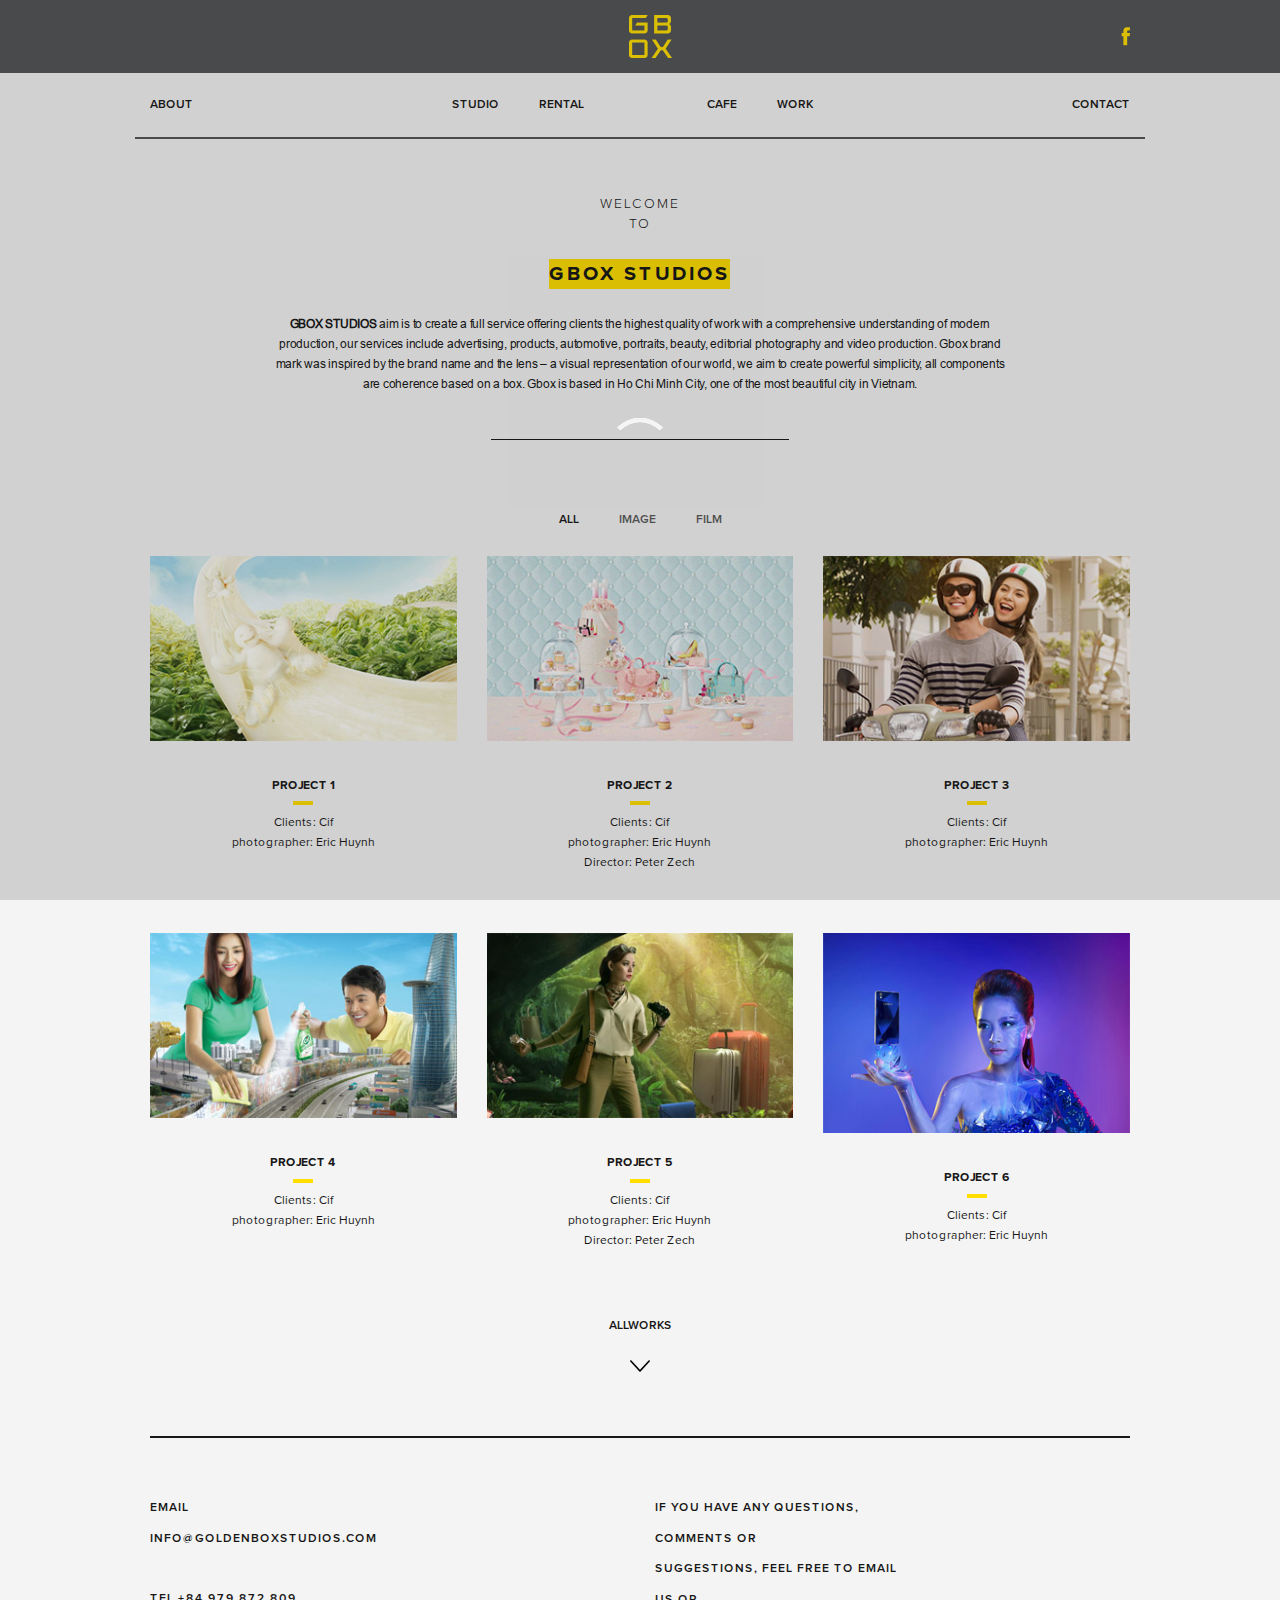
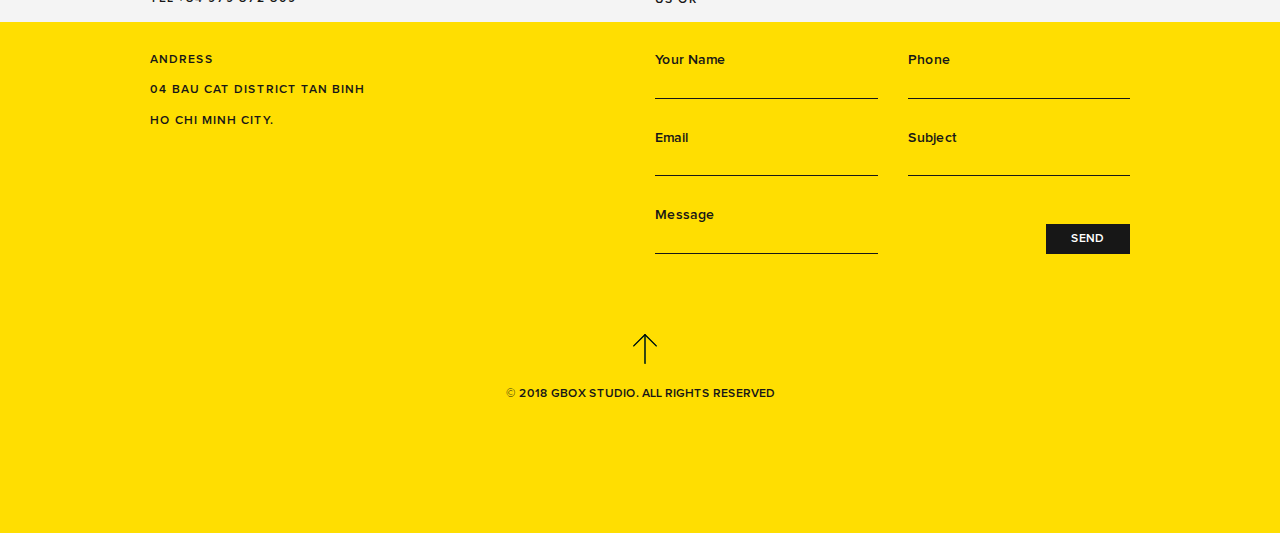
==== index.html @ cbe0d4b3 "first commit" ====
<!DOCTYPE html>
<html>

<head>
	<meta charset="UTF-8" />
	<meta name="viewport" content="width=device-width, initial-scale=1.0" />
	<meta http-equiv="X-UA-Compatible" content="IE=edge,chrome=1" />
	<title>GBOX Studio & Coffee</title>
	<link rel="icon" href="./img/Logo-main.png">
	<meta name="title" content="GBOX Studio & Coffee" />
	<meta name="description" content="Gbox studios aim is to create a full service offering
		 clients the highest quality of work with a comprehensive understanding of modern production" />
	<meta property="og:locale" content="vi" />
	<meta property="og:type" content="article" />
	<meta property="og:title" content="Trang chủ" />
	<meta property="og:description" content="" />
	<meta property="og:url" content="" />
	<meta property="og:site_name" content="Gbox studios" />
	<meta property="og:image" content="./img/studio-detail-2.jpeg" />

	<link rel="stylesheet" href="dest/style.min.css">
	<link rel="stylesheet" href="dest/fonts.css">
	<link rel="stylesheet" href="dest/stylelibs.min.css">
</head>

<body>
	<div id="pre-loading">
		<div></div>
		<div></div>
		<div></div>
		<div></div>
	</div>
	<header>
		<div class="container">
			<div class="hamburgers">
				<div class="hamburgers-inner"></div>
			</div>
			<a href="index.html" class="logo-gbox"><img src="img/Logo-main.png" alt="GBOX Studio" class="img"></a>
			<a href="#" class="logo-facebook"><img src="img/icon-fb.png" alt="Facebook" class="img"></a>
		</div>
	</header>
	<nav class="navigators">
		<div class="container">
			<ul class="navigators__parents">
				<li class="navigators__item"><a href="about.html">About</a></li>
				<ul class="navigators__parents-sub">
					<li class="navigators__item"><a href="studio.html">Studio</a></li>
					<li class="navigators__item"><a href="studio-rental.html">Rental</a></li>
					<li class="navigators__item"><a href="index.html"><img src="img/Logo-main.png" alt=""></a></li>
					<li class="navigators__item"><a href="cafe-gbox.html">Cafe</a></li>
					<li class="navigators__item"><a href="allwork.html">Work</a></li>
				</ul>
				<li class="navigators__item"><a href="contact.html">contact</a></li>
			</ul>
		</div>
		<ul class="navigators__mobile">
			<li class="navigators__mobile-item"><a href="about.html">About</a></li>
			<li class="navigators__mobile-item"><a href="studio.html">Studio</a></li>
			<li class="navigators__mobile-item"><a href="cafe-gbox.html">Cafe</a></li>
			<li class="navigators__mobile-item"><a href="allwork.html">Work</a></li>
			<li class="navigators__mobile-item"><a href="studio-rental.html">Rental</a></li>
			<li class="navigators__mobile-item"><a href="contact.html">contact</a></li>
		</ul>
	</nav>
	<main class="index" id="index">
		<section class="introduce">
			<div class="container">
				<div class="introduce__textbox">
					<p class="welcome">Welcome To</p>
					<h1>GBox Studios</h1>
					<p class="description"><span>GBox Studios</span> aim is to create a full service offering clients
						the highest quality of work with a comprehensive understanding of modern production, our
						services include
						advertising, products, automotive, portraits, beauty, editorial photography and video
						production. Gbox brand
						mark was inspired by the brand name and the lens – a visual representation of our world, we aim
						to
						create powerful simplicity, all components are coherence based on a box. Gbox is based in Ho Chi
						Minh
						City, one of the most beautiful city in Vietnam.</p>
				</div>
			</div>
		</section>
		<section class="featured">
			<div class="container">
				<div class="featured__controls">
					<ul>
						<li class="active" data-filter="*">All</li>
						<li data-filter=".image-filter">Image</li>
						<li data-filter=".film-filter">Film</li>
					</ul>
				</div>
				<div class="row featured__filter">
					<a href="project-detail.html"
						class="featured__item mix col col-lg-4 col-md-6 col-sm-12 image-filter">
						<div class="featured__item-thumbnail">
							<img src="./img/Home-1.jpg" class="full-div" alt="Project GBOX Studio">
						</div>
						<div class="featured__item-text">
							<h3>Project 1</h3>
							<ul>
								<li>Clients: Cif</li>
								<li>photographer: Eric Huynh</li>
							</ul>
						</div>
					</a>
					<a href="project-detail.html"
						class="featured__item mix col col-lg-4 col-md-6 col-sm-12 image-filter film-filter">
						<div class="featured__item-thumbnail">
							<img src="./img/Home-2.jpg" class="full-div" alt="Project GBOX Studio">
						</div>
						<div class="featured__item-text">
							<h3>Project 2</h3>
							<ul>
								<li>Clients: Cif</li>
								<li>photographer: Eric Huynh</li>
								<li>Director: Peter Zech</li>
							</ul>
						</div>
					</a>
					<a href="project-detail.html"
						class="featured__item mix col col-lg-4 col-md-6 col-sm-12 image-filter">
						<div class="featured__item-thumbnail">
							<img src="./img/Home-3.jpg" class="full-div" alt="Project GBOX Studio">
						</div>
						<div class="featured__item-text">
							<h3>Project 3</h3>
							<ul>
								<li>Clients: Cif</li>
								<li>photographer: Eric Huynh</li>
							</ul>
						</div>
					</a>
					<a href="project-detail.html"
						class="featured__item mix col col-lg-4 col-md-6 col-sm-12 film-filter">
						<div class="featured__item-thumbnail">
							<img src="./img/Home-4.jpg" class="full-div" alt="Project GBOX Studio">
						</div>
						<div class="featured__item-text">
							<h3>Project 4</h3>
							<ul>
								<li>Clients: Cif</li>
								<li>photographer: Eric Huynh</li>
							</ul>
						</div>
					</a>
					<a href="project-detail.html"
						class="featured__item mix col col-lg-4 col-md-6 col-sm-12 film-filter image-filter">
						<div class="featured__item-thumbnail">
							<img src="./img/Home-5.jpg" class="full-div" alt="Project GBOX Studio">
						</div>
						<div class="featured__item-text">
							<h3>Project 5</h3>
							<ul>
								<li>Clients: Cif</li>
								<li>photographer: Eric Huynh</li>
								<li>Director: Peter Zech</li>
							</ul>
						</div>
					</a>
					<a href="project-detail.html"
						class="featured__item mix col col-lg-4 col-md-6 col-sm-12 film-filter">
						<div class="featured__item-thumbnail">
							<img src="./img/Home-6.jpg" class="full-div" alt="Project GBOX Studio">
						</div>
						<div class="featured__item-text">
							<h3>Project 6</h3>
							<ul>
								<li>Clients: Cif</li>
								<li>photographer: Eric Huynh</li>
							</ul>
						</div>
					</a>
				</div>

				<div class="featured__more">
					<a href="allwork.html">allworks</a>
					<div class="image">
						<a href="allwork.html"><img src="img/down-arrow.svg" alt="" class="svg"></a>
					</div>
				</div>
			</div>
		</section>
	</main>
	<footer>
		<div class="container">
			<div class="row">
				<div class="footer__left col col-lg-6">
					<ul>
						<li>Email</li>
						<li>info@goldenboxstudios.com</li>
						<li>Tel +84 979 872 809</li>
						<li>andress</li>
						<li>04 bau cat district tan binh</li>
						<li>ho chi minh city.</li>
					</ul>
				</div>
				<div class="footer__right col col-lg-6">
					<div class="footer__right-text">
						<p>If you have any questions,<br>
							comments or<br>
							suggestions, feel free to email<br>
							us or<br>
						</p>
					</div>
					<div class="footer__right-form">
						<form action="" method="POST" class="form-footer row" id="form-footer">
							<div class="form-group col col-lg-6 col-md-6">
								<label for="fullname" class="form-label">Your Name</label>
								<input type="text" name="fullname" id="fullname" class="form-control">
								<span class="form-message"></span>
							</div>
							<div class="form-group col col-lg-6 col-md-6">
								<label for="phone" class="form-label">Phone</label>
								<input type="text" name="phone" id="phone" class="form-control">
								<span class="form-message"></span>
							</div>
							<div class="form-group col col-lg-6 col-md-6">
								<label for="email" class="form-label">Email</label>
								<input type="email" name="email" id="email" class="form-control">
								<span class="form-message"></span>
							</div>
							<div class="form-group col col-lg-6 col-md-6">
								<label for="subject" class="form-label">Subject</label>
								<input type="text" name="subject" id="subject" class="form-control">
								<span class="form-message"></span>
							</div>
							<div class="form-group col col-lg-6 col-md-6">
								<label for="message" class="form-label">Message</label>
								<input type="text" name="message" id="message" class="form-control">
							</div>
							<button type="submit" class="form-footer__submit col col-lg-2 col-md-2">Send</button>
						</form>
					</div>
				</div>
			</div>
		</div>
		<div class="footer__bottom">
			<div class="backtotop">
				<div class="image">
					<img src="img/up-button-1.svg" alt="">
				</div>
			</div>
			<div class="copyright">
				<p>© 2018 GBOX STUDIO. All rights reserved</p>
			</div>
		</div>
	</footer>
	<script src="dest/jsmain.min.js"></script>
	<script src="./js/validate.js"></script>
	<script src="js/main.js"></script>
</body>

</html>
---- dest/style.min.css ----
html,body,div,span,applet,object,iframe,h1,h2,h3,h4,h5,h6,p,blockquote,pre,a,abbr,acronym,address,big,cite,code,del,dfn,em,img,ins,kbd,q,s,samp,small,strike,strong,sub,sup,tt,var,b,u,i,center,dl,dt,dd,ol,ul,li,fieldset,form,label,legend,table,caption,tbody,tfoot,thead,tr,th,td,article,aside,canvas,details,embed,figure,figcaption,footer,header,hgroup,menu,nav,output,ruby,section,summary,time,mark,audio,video{margin:0;padding:0;border:0;font-size:100%;font:inherit;vertical-align:baseline}article,aside,details,figcaption,figure,footer,header,hgroup,menu,nav,section{display:block}body{line-height:1}ol,ul{list-style:none}blockquote,q{quotes:none}blockquote:before,blockquote:after,q:before,q:after{content:'';content:none}table{border-collapse:collapse;border-spacing:0}*{-webkit-font-smoothing:antialiased;-moz-osx-font-smoothing:grayscale;text-rendering:optimizeLegibility;box-sizing:border-box;appearance:none;-moz-appearance:none;-webkit-appearance:none}html,body{width:100%;max-width:1920px;-webkit-font-smoothing:antialiased;margin:auto;background:#f4f4f4;font-size:12px;font-family:Arial;line-height:20px;color:#171717;text-transform:none}html body::-webkit-scrollbar,body body::-webkit-scrollbar{width:8px}html body::-webkit-scrollbar-thumb,body body::-webkit-scrollbar-thumb{background-color:#525355;border-radius:100rem;height:56px;transition:background-color .4s;-webkit-transition:background-color .4s;-o-transition:background-color .4s}html body::-webkit-scrollbar-track,body body::-webkit-scrollbar-track{border-radius:100rem}html body::-webkit-scrollbar-thumb:hover,body body::-webkit-scrollbar-thumb:hover{background-color:rgba(82,83,85,0.5)}html.noScroll,body.noScroll{overflow:hidden}@media screen and (max-width: 767px){html main,body main{padding-top:73px}}img{display:block;margin:auto;max-width:100%;object-fit:cover}img.full-div{min-width:100%}a{color:#171717;text-decoration:none;display:block}strong{font-family:bb;font-weight:bold}.featured__controls{display:flex;align-items:center;justify-content:center;margin:20px auto}.featured__controls ul{display:flex}.featured__controls ul li{padding:0 20px;font-size:12px;font-family:"SB";line-height:30.48px;color:#171717;text-transform:upperCase;cursor:pointer;opacity:.7}.featured__controls ul li.active{opacity:1}.featured__item{margin-bottom:60px}.featured__item-thumbnail{max-height:200px;overflow:hidden}.featured__item-text{margin-top:30px;text-align:center;color:#171717;font-size:12px}.featured__item-text h3{margin-bottom:12px;font-family:"Bold",sans-serif;line-height:30.48px;text-transform:uppercase;position:relative}.featured__item-text h3::after{content:'';display:block;width:20px;height:4px;background-color:#ffde00;position:absolute;left:50%;transform:translateX(-50%);-webkit-transform:translateX(-50%);-o-transform:translateX(-50%)}.featured__item-text ul>li{font-family:"Regular",sans-serif;line-height:20px;text-transform:none}.booking{display:flex}.booking p{max-width:100px;text-align:right;font-size:14px;font-family:"Regular";line-height:20px;color:#171717;text-transform:none}.booking__now{max-width:100px;width:100px;height:100px;background-color:#525355;cursor:pointer;position:relative;margin-left:15px;-webkit-border-radius:15px;-moz-border-radius:15px;border-radius:15px;transition:.4s;-webkit-transition:.4s;-o-transition:.4s}.booking__now a{width:100%;height:100%}.booking__now a h2{top:50%;left:50%;transform:translate(-50%, -50%);-webkit-transform:translate(-50%, -50%);-o-transform:translate(-50%, -50%);position:absolute;font-size:24px;font-family:"EX";line-height:30.48px;color:#ffde00;text-transform:upperCase}.booking__now a h2 span{font-size:27px;font-family:"EX";line-height:30.48px;color:#ffde00;text-transform:upperCase}.booking__now:hover{background-color:#ffde00;transition:.4s;-webkit-transition:.4s;-o-transition:.4s}.booking__now:hover a h2{color:#525355}.booking__now:hover a h2 span{color:#525355}.booking.left{flex-direction:row-reverse;justify-content:flex-end}.booking.left p{text-align:left}.booking.left .booking__now{margin-left:initial;margin-right:15px}.btn-previous{display:flex;align-items:center;justify-content:space-between;padding:22px 0}.btn-previous img{width:20px;height:20px;margin-left:15px;transform:translateX(0px);-webkit-transform:translateX(0px);-o-transform:translateX(0px);transition:.4s;-webkit-transition:.4s;-o-transition:.4s}.btn-previous:hover img{transform:translateX(-10px);-webkit-transform:translateX(-10px);-o-transform:translateX(-10px);transition:.4s;-webkit-transition:.4s;-o-transition:.4s}.number-order__studio{--sizeNumberStudio: 120px;background-color:#ffde00;display:flex;align-items:center;justify-content:center;flex-direction:column;width:var(--sizeNumberStudio);height:var(--sizeNumberStudio)}.number-order__studio p{font-size:14px;font-family:"Regular",sans-serif;line-height:20px;color:#171717;text-transform:upperCase}.number-order__studio h3{font-size:62px;font-family:"Bold",sans-serif;line-height:1;color:#171717;text-transform:upperCase}@media screen and (max-width: 991px) and (min-height: 500px){.number-order__studio{--sizeNumberStudio: 100px}.number-order__studio h3{font-size:40px;line-height:50px}}@media screen and (max-width: 767px){.number-order__studio{--sizeNumberStudio: 100px}.number-order__studio h3{font-size:40px;line-height:50px}}.more{display:flex;align-items:center;flex-direction:column;max-width:80px}.more a{font-size:12px;font-family:"SB";line-height:30.48px;color:#171717;text-transform:upperCase;padding-bottom:15px}.more .arrow{width:20px;height:20px;transform:translateY(0);-webkit-transform:translateY(0);-o-transform:translateY(0);transition:.4s;-webkit-transition:.4s;-o-transition:.4s}.more:hover .arrow{transform:translateY(10px);-webkit-transform:translateY(10px);-o-transform:translateY(10px);transition:.4s;-webkit-transition:.4s;-o-transition:.4s}.form-group{display:flex;flex-direction:column}.form-group.invalid .form-message{color:#f33a58}.form-group #picker-from{cursor:pointer}.form-group #picker-to{cursor:pointer}.text-description{font-size:12px;font-family:"Regular",sans-serif;line-height:30.48px;color:#171717;text-transform:none}.text-description.text-bold{font-family:"Bold",sans-serif}/*!
 * Bootstrap Grid v4.0.0 (https://getbootstrap.com)
 * Copyright 2011-2018 The Bootstrap Authors
 * Copyright 2011-2018 Twitter, Inc.
 * Licensed under MIT (https://github.com/twbs/bootstrap/blob/master/LICENSE)
 */@-ms-viewport{width:device-width}html{box-sizing:border-box;-ms-overflow-style:scrollbar}*,*::before,*::after{box-sizing:inherit}.container-fluid{width:100%;padding-right:15px;padding-left:15px;margin-right:auto;margin-left:auto}.container{width:100%;padding-right:15px;padding-left:15px;margin-right:auto;margin-left:auto}@media (min-width: 576px){.container{max-width:540px}}@media (min-width: 768px){.container{max-width:720px}}@media (min-width: 992px){.container{max-width:960px}}@media (min-width: 1200px){.container{max-width:1010px}}.row{display:-webkit-box;display:-ms-flexbox;display:flex;-ms-flex-wrap:wrap;flex-wrap:wrap;margin-right:-4px;margin-left:-4px}.no-gutters{margin-right:0;margin-left:0}.no-gutters>.col,.no-gutters>[class*="col-"]{padding-right:0;padding-left:0}.col{-ms-flex-preferred-size:0;flex-basis:0;-webkit-box-flex:1;-ms-flex-positive:1;flex-grow:1;max-width:100%;padding-left:4px;padding-right:4px}.col-sm-0{display:none}.col-sm-1{-webkit-box-flex:0;-ms-flex:0 0 8.333333%;flex:0 0 8.333333%;max-width:8.333333%}.col-sm-2{-webkit-box-flex:0;-ms-flex:0 0 16.666667%;flex:0 0 16.666667%;max-width:16.666667%}.col-sm-3{-webkit-box-flex:0;-ms-flex:0 0 25%;flex:0 0 25%;max-width:25%}.col-sm-4{-webkit-box-flex:0;-ms-flex:0 0 33.333333%;flex:0 0 33.333333%;max-width:33.333333%}.col-sm-5{-webkit-box-flex:0;-ms-flex:0 0 41.666667%;flex:0 0 41.666667%;max-width:41.666667%}.col-sm-6{-webkit-box-flex:0;-ms-flex:0 0 50%;flex:0 0 50%;max-width:50%}.col-sm-7{-webkit-box-flex:0;-ms-flex:0 0 58.333333%;flex:0 0 58.333333%;max-width:58.333333%}.col-sm-8{-webkit-box-flex:0;-ms-flex:0 0 66.666667%;flex:0 0 66.666667%;max-width:66.666667%}.col-sm-9{-webkit-box-flex:0;-ms-flex:0 0 75%;flex:0 0 75%;max-width:75%}.col-sm-10{-webkit-box-flex:0;-ms-flex:0 0 83.333333%;flex:0 0 83.333333%;max-width:83.333333%}.col-sm-11{-webkit-box-flex:0;-ms-flex:0 0 91.666667%;flex:0 0 91.666667%;max-width:91.666667%}.col-sm-12{-webkit-box-flex:0;-ms-flex:0 0 100%;flex:0 0 100%;max-width:100%}.order-sm-first{-webkit-box-ordinal-group:0;-ms-flex-order:-1;order:-1}.order-sm-last{-webkit-box-ordinal-group:14;-ms-flex-order:13;order:13}.order-sm-0{-webkit-box-ordinal-group:1;-ms-flex-order:0;order:0}.order-sm-1{-webkit-box-ordinal-group:2;-ms-flex-order:1;order:1}.order-sm-2{-webkit-box-ordinal-group:3;-ms-flex-order:2;order:2}.order-sm-3{-webkit-box-ordinal-group:4;-ms-flex-order:3;order:3}.order-sm-4{-webkit-box-ordinal-group:5;-ms-flex-order:4;order:4}.order-sm-5{-webkit-box-ordinal-group:6;-ms-flex-order:5;order:5}.order-sm-6{-webkit-box-ordinal-group:7;-ms-flex-order:6;order:6}.order-sm-7{-webkit-box-ordinal-group:8;-ms-flex-order:7;order:7}.order-sm-8{-webkit-box-ordinal-group:9;-ms-flex-order:8;order:8}.order-sm-9{-webkit-box-ordinal-group:10;-ms-flex-order:9;order:9}.order-sm-10{-webkit-box-ordinal-group:11;-ms-flex-order:10;order:10}.order-sm-11{-webkit-box-ordinal-group:12;-ms-flex-order:11;order:11}.order-sm-12{-webkit-box-ordinal-group:13;-ms-flex-order:12;order:12}.offset-sm-0{margin-left:0}.offset-sm-1{margin-left:8.333333%}.offset-sm-2{margin-left:16.666667%}.offset-sm-3{margin-left:25%}.offset-sm-4{margin-left:33.333333%}.offset-sm-5{margin-left:41.666667%}.offset-sm-6{margin-left:50%}.offset-sm-7{margin-left:58.333333%}.offset-sm-8{margin-left:66.666667%}.offset-sm-9{margin-left:75%}.offset-sm-10{margin-left:83.333333%}.offset-sm-11{margin-left:91.666667%}@media (min-width: 767px){.container{padding-right:8px;padding-left:8px}.row{margin-left:-8px;margin-right:-8px}.col{padding-left:8px;padding-right:8px}.col-md-0{display:none}.col-md-1{-webkit-box-flex:0;-ms-flex:0 0 8.333333%;flex:0 0 8.333333%;max-width:8.333333%}.col-md-2{-webkit-box-flex:0;-ms-flex:0 0 16.666667%;flex:0 0 16.666667%;max-width:16.666667%}.col-md-3{-webkit-box-flex:0;-ms-flex:0 0 25%;flex:0 0 25%;max-width:25%}.col-md-4{-webkit-box-flex:0;-ms-flex:0 0 33.333333%;flex:0 0 33.333333%;max-width:33.333333%}.col-md-5{-webkit-box-flex:0;-ms-flex:0 0 41.666667%;flex:0 0 41.666667%;max-width:41.666667%}.col-md-6{-webkit-box-flex:0;-ms-flex:0 0 50%;flex:0 0 50%;max-width:50%}.col-md-7{-webkit-box-flex:0;-ms-flex:0 0 58.333333%;flex:0 0 58.333333%;max-width:58.333333%}.col-md-8{-webkit-box-flex:0;-ms-flex:0 0 66.666667%;flex:0 0 66.666667%;max-width:66.666667%}.col-md-9{-webkit-box-flex:0;-ms-flex:0 0 75%;flex:0 0 75%;max-width:75%}.col-md-10{-webkit-box-flex:0;-ms-flex:0 0 83.333333%;flex:0 0 83.333333%;max-width:83.333333%}.col-md-11{-webkit-box-flex:0;-ms-flex:0 0 91.666667%;flex:0 0 91.666667%;max-width:91.666667%}.col-md-12{-webkit-box-flex:0;-ms-flex:0 0 100%;flex:0 0 100%;max-width:100%}.order-md-first{-webkit-box-ordinal-group:0;-ms-flex-order:-1;order:-1}.order-md-last{-webkit-box-ordinal-group:14;-ms-flex-order:13;order:13}.order-md-0{-webkit-box-ordinal-group:1;-ms-flex-order:0;order:0}.order-md-1{-webkit-box-ordinal-group:2;-ms-flex-order:1;order:1}.order-md-2{-webkit-box-ordinal-group:3;-ms-flex-order:2;order:2}.order-md-3{-webkit-box-ordinal-group:4;-ms-flex-order:3;order:3}.order-md-4{-webkit-box-ordinal-group:5;-ms-flex-order:4;order:4}.order-md-5{-webkit-box-ordinal-group:6;-ms-flex-order:5;order:5}.order-md-6{-webkit-box-ordinal-group:7;-ms-flex-order:6;order:6}.order-md-7{-webkit-box-ordinal-group:8;-ms-flex-order:7;order:7}.order-md-8{-webkit-box-ordinal-group:9;-ms-flex-order:8;order:8}.order-md-9{-webkit-box-ordinal-group:10;-ms-flex-order:9;order:9}.order-md-10{-webkit-box-ordinal-group:11;-ms-flex-order:10;order:10}.order-md-11{-webkit-box-ordinal-group:12;-ms-flex-order:11;order:11}.order-md-12{-webkit-box-ordinal-group:13;-ms-flex-order:12;order:12}.offset-md-0{margin-left:0}.offset-md-1{margin-left:8.333333%}.offset-md-2{margin-left:16.666667%}.offset-md-3{margin-left:25%}.offset-md-4{margin-left:33.333333%}.offset-md-5{margin-left:41.666667%}.offset-md-6{margin-left:50%}.offset-md-7{margin-left:58.333333%}.offset-md-8{margin-left:66.666667%}.offset-md-9{margin-left:75%}.offset-md-10{margin-left:83.333333%}.offset-md-11{margin-left:91.666667%}}@media (min-width: 1113px){.container{padding-right:15px;padding-left:15px}.row{margin-left:-15px;margin-right:-15px}.col{padding-left:15px;padding-right:15px}.col-lg-0{display:none}.col-lg-1{-webkit-box-flex:0;-ms-flex:0 0 8.333333%;flex:0 0 8.333333%;max-width:8.333333%}.col-lg-2{-webkit-box-flex:0;-ms-flex:0 0 16.666667%;flex:0 0 16.666667%;max-width:16.666667%}.col-lg-3{-webkit-box-flex:0;-ms-flex:0 0 25%;flex:0 0 25%;max-width:25%}.col-lg-4{-webkit-box-flex:0;-ms-flex:0 0 33.333333%;flex:0 0 33.333333%;max-width:33.333333%}.col-lg-5{-webkit-box-flex:0;-ms-flex:0 0 41.666667%;flex:0 0 41.666667%;max-width:41.666667%}.col-lg-6{-webkit-box-flex:0;-ms-flex:0 0 50%;flex:0 0 50%;max-width:50%}.col-lg-7{-webkit-box-flex:0;-ms-flex:0 0 58.333333%;flex:0 0 58.333333%;max-width:58.333333%}.col-lg-8{-webkit-box-flex:0;-ms-flex:0 0 66.666667%;flex:0 0 66.666667%;max-width:66.666667%}.col-lg-9{-webkit-box-flex:0;-ms-flex:0 0 75%;flex:0 0 75%;max-width:75%}.col-lg-10{-webkit-box-flex:0;-ms-flex:0 0 83.333333%;flex:0 0 83.333333%;max-width:83.333333%}.col-lg-11{-webkit-box-flex:0;-ms-flex:0 0 91.666667%;flex:0 0 91.666667%;max-width:91.666667%}.col-lg-12{-webkit-box-flex:0;-ms-flex:0 0 100%;flex:0 0 100%;max-width:100%}.order-lg-first{-webkit-box-ordinal-group:0;-ms-flex-order:-1;order:-1}.order-lg-last{-webkit-box-ordinal-group:14;-ms-flex-order:13;order:13}.order-lg-0{-webkit-box-ordinal-group:1;-ms-flex-order:0;order:0}.order-lg-1{-webkit-box-ordinal-group:2;-ms-flex-order:1;order:1}.order-lg-2{-webkit-box-ordinal-group:3;-ms-flex-order:2;order:2}.order-lg-3{-webkit-box-ordinal-group:4;-ms-flex-order:3;order:3}.order-lg-4{-webkit-box-ordinal-group:5;-ms-flex-order:4;order:4}.order-lg-5{-webkit-box-ordinal-group:6;-ms-flex-order:5;order:5}.order-lg-6{-webkit-box-ordinal-group:7;-ms-flex-order:6;order:6}.order-lg-7{-webkit-box-ordinal-group:8;-ms-flex-order:7;order:7}.order-lg-8{-webkit-box-ordinal-group:9;-ms-flex-order:8;order:8}.order-lg-9{-webkit-box-ordinal-group:10;-ms-flex-order:9;order:9}.order-lg-10{-webkit-box-ordinal-group:11;-ms-flex-order:10;order:10}.order-lg-11{-webkit-box-ordinal-group:12;-ms-flex-order:11;order:11}.order-lg-12{-webkit-box-ordinal-group:13;-ms-flex-order:12;order:12}.offset-lg-0{margin-left:0}.offset-lg-1{margin-left:8.333333%}.offset-lg-2{margin-left:16.666667%}.offset-lg-3{margin-left:25%}.offset-lg-4{margin-left:33.333333%}.offset-lg-5{margin-left:41.666667%}.offset-lg-6{margin-left:50%}.offset-lg-7{margin-left:58.333333%}.offset-lg-8{margin-left:66.666667%}.offset-lg-9{margin-left:75%}.offset-lg-10{margin-left:83.333333%}.offset-lg-11{margin-left:91.666667%}}.pswp__button{width:44px;height:44px;position:relative;background:none;cursor:pointer;overflow:visible;-webkit-appearance:none;display:block;border:0;padding:0;margin:0;float:right;opacity:0.75;-webkit-transition:opacity 0.2s;transition:opacity 0.2s;-webkit-box-shadow:none;box-shadow:none}.pswp__button:focus,.pswp__button:hover{opacity:1}.pswp__button:active{outline:none;opacity:0.9}.pswp__button::-moz-focus-inner{padding:0;border:0}.pswp__ui--over-close .pswp__button--close{opacity:1}.pswp__button,.pswp__button--arrow--left:before,.pswp__button--arrow--right:before{background:url(../img/default-skin.png) 0 0 no-repeat;background-size:264px 88px;width:44px;height:44px}@media (-webkit-min-device-pixel-ratio: 1.1), (-webkit-min-device-pixel-ratio: 1.09375), (min-resolution: 105dpi), (min-resolution: 1.1dppx){.pswp--svg .pswp__button,.pswp--svg .pswp__button--arrow--left:before,.pswp--svg .pswp__button--arrow--right:before{background-image:url(../img/default-skin.svg)}.pswp--svg .pswp__button--arrow--left,.pswp--svg .pswp__button--arrow--right{background:none}}.pswp__button--close{background-position:0 -44px}.pswp__button--share{background-position:-44px -44px}.pswp__button--fs{display:none}.pswp--supports-fs .pswp__button--fs{display:block}.pswp--fs .pswp__button--fs{background-position:-44px 0}.pswp__button--zoom{display:none;background-position:-88px 0}.pswp--zoom-allowed .pswp__button--zoom{display:block}.pswp--zoomed-in .pswp__button--zoom{background-position:-132px 0}.pswp--touch .pswp__button--arrow--left,.pswp--touch .pswp__button--arrow--right{visibility:hidden}.pswp__button--arrow--left,.pswp__button--arrow--right{background:none;top:50%;margin-top:-50px;width:70px;height:100px;position:absolute}.pswp__button--arrow--left{left:0}.pswp__button--arrow--right{right:0}.pswp__button--arrow--left:before,.pswp__button--arrow--right:before{content:"";top:35px;background-color:rgba(0,0,0,0.3);height:30px;width:32px;position:absolute}.pswp__button--arrow--left:before{left:6px;background-position:-138px -44px}.pswp__button--arrow--right:before{right:6px;background-position:-94px -44px}.pswp__counter,.pswp__share-modal{-webkit-user-select:none;-moz-user-select:none;-ms-user-select:none;user-select:none}.pswp__share-modal{display:block;background:rgba(0,0,0,0.5);width:100%;height:100%;top:0;left:0;padding:10px;position:absolute;z-index:1600;opacity:0;-webkit-transition:opacity 0.25s ease-out;transition:opacity 0.25s ease-out;-webkit-backface-visibility:hidden;will-change:opacity}.pswp__share-modal--hidden{display:none}.pswp__share-tooltip{z-index:1620;position:absolute;background:#fff;top:56px;border-radius:2px;display:block;width:auto;right:44px;-webkit-box-shadow:0 2px 5px rgba(0,0,0,0.25);box-shadow:0 2px 5px rgba(0,0,0,0.25);-webkit-transform:translateY(6px);-ms-transform:translateY(6px);transform:translateY(6px);-webkit-transition:-webkit-transform 0.25s;transition:transform 0.25s;-webkit-backface-visibility:hidden;will-change:transform}.pswp__share-tooltip a{display:block;padding:8px 12px;color:#000;text-decoration:none;font-size:14px;line-height:18px}.pswp__share-tooltip a:hover{text-decoration:none;color:#000}.pswp__share-tooltip a:first-child{border-radius:2px 2px 0 0}.pswp__share-tooltip a:last-child{border-radius:0 0 2px 2px}.pswp__share-modal--fade-in{opacity:1}.pswp__share-modal--fade-in .pswp__share-tooltip{-webkit-transform:translateY(0);-ms-transform:translateY(0);transform:translateY(0)}.pswp--touch .pswp__share-tooltip a{padding:16px 12px}a.pswp__share--facebook:before{content:"";display:block;width:0;height:0;position:absolute;top:-12px;right:15px;border:6px solid transparent;border-bottom-color:#fff;-webkit-pointer-events:none;-moz-pointer-events:none;pointer-events:none}a.pswp__share--facebook:hover{background:#3e5c9a;color:#fff}a.pswp__share--facebook:hover:before{border-bottom-color:#3e5c9a}a.pswp__share--twitter:hover{background:#55acee;color:#fff}a.pswp__share--pinterest:hover{background:#ccc;color:#ce272d}a.pswp__share--download:hover{background:#ddd}.pswp__counter{position:absolute;left:0;top:0;height:44px;font-size:13px;line-height:44px;color:#fff;opacity:0.75;padding:0 10px}.pswp__caption{position:absolute;left:0;bottom:0;width:100%;min-height:44px}.pswp__caption small{font-size:11px;color:#bbb}.pswp__caption__center{text-align:left;max-width:420px;margin:0 auto;font-size:13px;padding:10px;line-height:20px;color:#ccc}.pswp__caption--empty{display:none}.pswp__caption--fake{visibility:hidden}.pswp__preloader{width:44px;height:44px;position:absolute;top:0;left:50%;margin-left:-22px;opacity:0;-webkit-transition:opacity 0.25s ease-out;transition:opacity 0.25s ease-out;will-change:opacity;direction:ltr}.pswp__preloader__icn{width:20px;height:20px;margin:12px}.pswp__preloader--active{opacity:1}.pswp__preloader--active .pswp__preloader__icn{background:url(../img/preloader.gif) 0 0 no-repeat center}.pswp--css_animation .pswp__preloader--active{opacity:1}.pswp--css_animation .pswp__preloader--active .pswp__preloader__icn{-webkit-animation:clockwise 500ms linear infinite;animation:clockwise 500ms linear infinite}.pswp--css_animation .pswp__preloader--active .pswp__preloader__donut{-webkit-animation:donut-rotate 1000ms cubic-bezier(0.4, 0, 0.22, 1) infinite;animation:donut-rotate 1000ms cubic-bezier(0.4, 0, 0.22, 1) infinite}.pswp--css_animation .pswp__preloader__icn{background:none;opacity:0.75;width:14px;height:14px;position:absolute;left:50%;top:50%;transform:translate(-50%, -50%);margin:0}.pswp--css_animation .pswp__preloader__cut{position:relative;width:7px;height:14px;overflow:hidden}.pswp--css_animation .pswp__preloader__donut{-webkit-box-sizing:border-box;box-sizing:border-box;width:14px;height:14px;border:2px solid #fff;border-radius:50%;border-left-color:transparent;border-bottom-color:transparent;position:absolute;top:0;left:0;background:none;margin:0}@media screen and (max-width: 1024px){.pswp__preloader{position:relative;left:auto;top:auto;margin:0;float:right}}@-webkit-keyframes clockwise{0%{-webkit-transform:rotate(0deg);transform:rotate(0deg)}100%{-webkit-transform:rotate(360deg);transform:rotate(360deg)}}@keyframes clockwise{0%{-webkit-transform:rotate(0deg);transform:rotate(0deg)}100%{-webkit-transform:rotate(360deg);transform:rotate(360deg)}}@-webkit-keyframes donut-rotate{0%{-webkit-transform:rotate(0);transform:rotate(0)}50%{-webkit-transform:rotate(-140deg);transform:rotate(-140deg)}100%{-webkit-transform:rotate(0);transform:rotate(0)}}@keyframes donut-rotate{0%{-webkit-transform:rotate(0);transform:rotate(0)}50%{-webkit-transform:rotate(-140deg);transform:rotate(-140deg)}100%{-webkit-transform:rotate(0);transform:rotate(0)}}.pswp__ui{-webkit-font-smoothing:auto;visibility:visible;opacity:1;z-index:1550}.pswp__top-bar{position:absolute;left:0;top:0;height:44px;width:100%}.pswp__caption,.pswp__top-bar,.pswp--has_mouse .pswp__button--arrow--left,.pswp--has_mouse .pswp__button--arrow--right{-webkit-backface-visibility:hidden;will-change:opacity;-webkit-transition:opacity 333ms cubic-bezier(0.4, 0, 0.22, 1);transition:opacity 333ms cubic-bezier(0.4, 0, 0.22, 1)}.pswp--has_mouse .pswp__button--arrow--left,.pswp--has_mouse .pswp__button--arrow--right{visibility:visible}.pswp__top-bar,.pswp__caption{background-color:rgba(0,0,0,0.5)}.pswp__ui--fit .pswp__top-bar,.pswp__ui--fit .pswp__caption{background-color:rgba(0,0,0,0.3)}.pswp__ui--idle .pswp__top-bar{opacity:0}.pswp__ui--idle .pswp__button--arrow--left,.pswp__ui--idle .pswp__button--arrow--right{opacity:0}.pswp__ui--hidden .pswp__top-bar,.pswp__ui--hidden .pswp__caption,.pswp__ui--hidden .pswp__button--arrow--left,.pswp__ui--hidden .pswp__button--arrow--right{opacity:0.001}.pswp__ui--one-slide .pswp__button--arrow--left,.pswp__ui--one-slide .pswp__button--arrow--right,.pswp__ui--one-slide .pswp__counter{display:none}.pswp__element--disabled{display:none !important}.pswp--minimal--dark .pswp__top-bar{background:none}.cursorily{cursor:pointer}.hov:hover{color:#000}.ico-size{font-size:16px}.ico-size-month{font-size:26px !important;line-height:26px !important}.ico-size-large{font-size:40px !important;line-height:30px}#pre-loading{width:100%;height:100%;position:fixed;top:0;left:0;display:flex;align-items:center;justify-content:center;background-color:#171717;z-index:1000}#pre-loading div{box-sizing:border-box;display:block;position:absolute;width:64px;height:64px;margin:8px;border:4px solid #fff;border-radius:50%;animation:loading 1.2s cubic-bezier(0.5, 0, 0.5, 1) infinite;border-color:#fff transparent transparent transparent}#pre-loading div:nth-child(1){animation-delay:-0.45s}#pre-loading div:nth-child(2){animation-delay:-0.3s}#pre-loading div:nth-child(3){animation-delay:-0.15s}@keyframes loading{0%{transform:rotate(0deg)}100%{transform:rotate(360deg)}}header{position:relative;width:100%;height:73px;background-color:#525355;z-index:100}header .container{height:100%;display:flex;align-items:center;justify-content:space-between;--WH-logo: 50px}header .container .hamburgers{width:30px;height:40px;position:relative;display:inline-block;opacity:0;pointer-events:none;cursor:pointer}header .container .hamburgers-inner{width:100%;height:2px;display:block;background-color:#ffde00;top:50%;left:50%;transform:translate(-50%, -50%);-webkit-transform:translate(-50%, -50%);-o-transform:translate(-50%, -50%);position:absolute;transition:.4s;-webkit-transition:.4s;-o-transition:.4s}header .container .hamburgers-inner::before{content:'';width:100%;height:2px;background-color:#ffde00;position:absolute;top:-10px;transition-delay:0.2s}header .container .hamburgers-inner::after{content:'';width:100%;height:2px;background-color:#ffde00;position:absolute;bottom:-10px;transition:.4s;-webkit-transition:.4s;-o-transition:.4s}header .container .hamburgers.clicked .hamburgers-inner{transition-delay:.12s;transition-timing-function:cubic-bezier(0.215, 0.61, 0.355, 1);transform:rotate(45deg);left:-5px;transition:.4s;-webkit-transition:.4s;-o-transition:.4s}header .container .hamburgers.clicked .hamburgers-inner::before{top:0;transition:top 75ms ease,opacity 75ms ease .12s;opacity:0;visibility:hidden;transition:.4s;-webkit-transition:.4s;-o-transition:.4s}header .container .hamburgers.clicked .hamburgers-inner::after{bottom:0;transition:bottom 75ms ease,transform 75ms cubic-bezier(0.215, 0.61, 0.355, 1) 0.12s;transform:rotate(-90deg);transition:.4s;-webkit-transition:.4s;-o-transition:.4s}header .container .icon-fb{width:15px;height:15px}@media screen and (max-width: 767px){header{position:fixed;top:0}header .container .hamburgers{opacity:1;pointer-events:auto}}.navigators{transition:background-color .4s;-webkit-transition:background-color .4s;-o-transition:background-color .4s;z-index:100}.navigators .container{border-bottom:2px solid #525355}.navigators .container.hide__border-bottom{border-bottom:none}.navigators__parents{display:flex;justify-content:space-between;align-items:center}.navigators__parents li{display:inline-block}.navigators__parents li a{padding:22px 0;display:flex;align-items:center;justify-content:center;font-size:12px;font-family:"SB";line-height:20px;color:#171717;text-transform:upperCase;transition:color .4s;-webkit-transition:color .4s;-o-transition:color .4s}.navigators__parents-sub{display:flex;align-items:center;justify-content:center}.navigators__parents-sub li a{padding:22px 20px}.navigators__parents-sub li:nth-child(3){opacity:0;visibility:hidden;transform:scale(0);-webkit-transform:scale(0);-o-transform:scale(0);transition:.4s;-webkit-transition:.4s;-o-transition:.4s}.navigators__parents-sub li:nth-child(3) a{padding:0 20px}.navigators__parents a:hover{color:#ffde00}.navigators__mobile{position:fixed;top:73px;display:none;width:100%;height:100vh;background-color:#ffde00;z-index:10000;padding-top:35px;opacity:0;visibility:hidden;transition:.4s;-webkit-transition:.4s;-o-transition:.4s;transform:translateX(-100%);-webkit-transform:translateX(-100%);-o-transform:translateX(-100%)}.navigators__mobile-item{display:flex;justify-content:center}.navigators__mobile-item a{font-size:30px;font-family:"Thin";line-height:30.48px;color:#171717;text-transform:upperCase}.navigators__mobile-item:not(:last-child){padding-bottom:30px}.navigators__mobile-item:hover a{font-weight:bold}.navigators__mobile.active{transform:translateX(0);-webkit-transform:translateX(0);-o-transform:translateX(0);opacity:1;visibility:visible;transition:.4s;-webkit-transition:.4s;-o-transition:.4s}@media screen and (max-width: 991px) and (min-height: 500px){.navigators__mobile{width:50%}}@media screen and (max-width: 767px){.navigators__mobile{display:block;width:100%}}.navigators.fixtop{background-color:rgba(82,83,85,0.7);position:sticky;top:0;width:100%}.navigators.fixtop .container{border:none}.navigators.fixtop .navigators__parents a{color:#fff;transition:color .4s;-webkit-transition:color .4s;-o-transition:color .4s}.navigators.fixtop .navigators__parents a:hover{color:#ffde00}.navigators.fixtop .navigators__parents-sub li a{color:#fff}.navigators.fixtop .navigators__parents-sub li:nth-child(3){opacity:1;visibility:visible;transform:scale(1);-webkit-transform:scale(1);-o-transform:scale(1);transition:.4s;-webkit-transition:.4s;-o-transition:.4s}@media screen and (max-width: 767px){.navigators.fixtop{position:initial}}@media screen and (max-width: 991px) and (min-height: 500px){.navigators__parents-sub{width:57%}}@media screen and (max-width: 767px){.navigators .container{display:none}}footer{height:640px;background-image:url(../img/bg-footer.jpg);background-repeat:repeat-x;background-position:bottom}footer .container .footer__left ul li{font-size:12px;font-family:"SB";line-height:30.48px;color:#171717;text-transform:upperCase;letter-spacing:1px}footer .container .footer__left ul li:nth-child(3){margin:30px 0}footer .container .footer__right p{font-size:12px;font-family:"SB";line-height:30.48px;color:#171717;text-transform:upperCase;letter-spacing:1px}footer .container .footer__right-form #form-footer{margin-top:10px}footer .container .footer__right-form #form-footer .form-group .form-label{margin-top:20px;font-size:14px;font-family:"SB";line-height:30.48px;color:#171717;text-transform:none}footer .container .footer__right-form #form-footer .form-group .form-control{border:0;outline:none;background:none;border-bottom:1px solid #171717;font-size:14px;font-family:"SB";line-height:20px;color:#171717;text-transform:none}footer .container .footer__right-form #form-footer .form-group .form-message{font-size:14px;line-height:1;padding:4px 0 0}footer .container .footer__right-form #form-footer .form-group.invalid .form-control{border-bottom:1px solid #f33a58}footer .container .footer__right-form .form-footer__submit{margin-left:15px;margin-right:15px;margin-top:auto;margin-left:auto;text-align:center;outline:none;background:none;background-color:#171717;border:1px solid #171717;cursor:pointer;transition:all .4s linear;-webkit-transition:all .4s linear;-o-transition:all .4s linear;text-align:center;padding-top:8px;padding-bottom:8px;font-size:12px;font-family:"SB";line-height:1;color:#fff;text-transform:upperCase}footer .container .footer__right-form .form-footer__submit:hover{background-color:#fff;color:#171717}footer .footer__bottom{display:flex;align-items:center;justify-content:center;flex-direction:column;padding-top:80px}footer .footer__bottom .backtotop{width:20px;padding-bottom:15px;cursor:pointer;transform:translateY(0);-webkit-transform:translateY(0);-o-transform:translateY(0);transition:.4s;-webkit-transition:.4s;-o-transition:.4s}footer .footer__bottom .backtotop .image{width:30px}footer .footer__bottom .backtotop:hover{transform:translateY(-10px);-webkit-transform:translateY(-10px);-o-transform:translateY(-10px);transition:.4s;-webkit-transition:.4s;-o-transition:.4s}footer .footer__bottom .copyright p{font-size:12px;font-family:"SB";line-height:30.48px;color:#171717;text-transform:upperCase}@media screen and (max-width: 991px) and (min-height: 500px){footer{height:615px;background-size:100% 460px}footer .container{padding-top:20px}}@media screen and (max-width: 767px){footer{height:500px;background-size:100% 255px}footer .container .footer__left{width:100%;text-align:center}footer .container .footer__left ul li:nth-child(3){margin:unset}footer .container .footer__right{display:none}}#index .introduce{padding-top:55px}#index .introduce__textbox{max-width:76%;display:flex;align-items:center;justify-content:center;flex-direction:column;margin:auto;text-align:center}#index .introduce__textbox .welcome{font-size:14px;font-family:"Light";line-height:20px;color:#171717;text-transform:upperCase;letter-spacing:2px;max-width:80px;padding-bottom:25px}#index .introduce__textbox h1{font-size:20px;font-family:"Bold";line-height:30.48px;color:#171717;text-transform:upperCase;letter-spacing:3px;background-color:#ffde00}#index .introduce__textbox .description{padding-top:25px;font-size:12px;font-family:Arial;line-height:20px;color:#171717;text-transform:none;letter-spacing:-0.25px}#index .introduce__textbox .description span{font-size:12px;font-family:Arial;line-height:20px;color:#171717;text-transform:upperCase;letter-spacing:-0.25px;font-weight:bold}#index .introduce__textbox .description::after{content:'';width:40%;height:1px;background-color:#171717;display:block;margin:45px auto}@media screen and (max-width: 767px){#index .introduce{padding-top:40px}#index .introduce__textbox .description{display:none}}#index .featured .container::after{content:'';width:100%;height:2px;background-color:#171717;display:block;margin:55px 0}#index .featured__more{display:flex;align-items:center;flex-direction:column;width:fit-content;margin:0 auto 60px}#index .featured__more a{font-size:12px;font-family:"SB";line-height:30.48px;color:#171717;text-transform:upperCase;padding-bottom:15px}#index .featured__more .image{width:20px;height:20px;transform:translateY(0);-webkit-transform:translateY(0);-o-transform:translateY(0);transition:.4s;-webkit-transition:.4s;-o-transition:.4s}#index .featured__more .image .svg{width:20px;height:20px;display:block}#index .featured__more:hover .image{transform:translateY(10px);-webkit-transform:translateY(10px);-o-transform:translateY(10px);transition:.4s;-webkit-transition:.4s;-o-transition:.4s}#contact-page .contact .contact__us{background-image:url(../img/bg-contact-us.jpg);background-size:cover;background-repeat:no-repeat;background-position:center;padding-top:90px}#contact-page .contact .contact__us-logo{width:110px;height:140px;margin:auto}#contact-page .contact .contact__us-textbox{display:flex;justify-content:center;padding-top:35px;padding-bottom:60px}#contact-page .contact .contact__us-textbox ul li{font-size:12px;font-family:"Regular";line-height:30.48px;color:#fff;text-transform:upperCase}#contact-page .contact .contact__us-textbox ul:not(:last-child){padding-right:5rem}#contact-page .contact .contact__us .more{margin:auto}#contact-page .contact .contact__us .more .arrow{transform:translateY(-10px);-webkit-transform:translateY(-10px);-o-transform:translateY(-10px);transition:.4s;-webkit-transition:.4s;-o-transition:.4s}#contact-page .contact .contact__us .more .arrow svg{fill:#f4f4f4}#contact-page .contact .contact__us .more:hover .arrow{transform:translateY(0px);-webkit-transform:translateY(0px);-o-transform:translateY(0px);transition:.4s;-webkit-transition:.4s;-o-transition:.4s}@media screen and (max-width: 767px){#contact-page .contact .contact__us{background-image:url(../img/bg-contact-mobile.jpg);background-size:cover;background-repeat:no-repeat;background-position:bottom}#contact-page .contact .contact__us-logo{display:none}#contact-page .contact .contact__us-textbox{flex-direction:column;align-items:center;text-align:center}#contact-page .contact .contact__us-textbox ul:not(:last-child){padding-right:0}#contact-page .contact .contact__us .more{display:none}}#contact-page footer{background-position:top;height:510px}#contact-page footer .footer__left{display:none}#contact-page footer .footer__right{flex:1;max-width:100%;display:flex;margin-top:30px}#contact-page footer .footer__right-text{flex:1;max-width:50%;margin-top:30px}#contact-page footer .footer__right-form{max-width:50%}@media screen and (max-width: 991px) and (min-height: 500px){#contact-page footer{height:462px}#contact-page footer .footer__right p{max-width:27% !important}#contact-page footer .footer__bottom{padding-top:55px}}@media screen and (max-width: 767px){#contact-page footer{height:255px}}.project .project__details .container::after{content:'';width:100%;height:2px;background-color:#171717;display:block;margin:55px 0}.project .project__details-control{display:flex;justify-content:space-between;align-items:center}.project .project__details-control h1{font-size:30px;font-family:"Bold",sans-serif;line-height:1;color:#171717;text-transform:none}.project .project__details-image{position:relative;width:100%;height:530px;overflow:hidden;cursor:pointer}.project .project__details-image .image{width:100%;height:100%;object-fit:cover}.project .project__details-image .flickity-button{height:60px;transition:transform .4s ease-in-out;-webkit-transition:transform .4s ease-in-out;-o-transition:transform .4s ease-in-out}.project .project__details-image .flickity-button.previous{left:0;border-radius:0px 4px 4px 0px;transform:translateX(-100%);-webkit-transform:translateX(-100%);-o-transform:translateX(-100%)}.project .project__details-image .flickity-button.next{right:0;border-radius:4px 0px 0px 4px;transform:translateX(100%);-webkit-transform:translateX(100%);-o-transform:translateX(100%)}.project .project__details-image:hover .flickity-button{transform:translateX(0);-webkit-transform:translateX(0);-o-transform:translateX(0)}@media screen and (max-width: 991px) and (min-height: 500px){.project .project__details-image .flickity-button{display:none}}.project .project__details-infor{padding-top:35px;display:flex;justify-content:space-between}.project .project__details-infor h4{font-size:14px;font-family:"Bold",sans-serif;line-height:22px;color:#171717;text-transform:upperCase;letter-spacing:2px}.project .project__details-infor p{font-size:14px;font-family:Arial;line-height:22px;color:#171717;text-transform:none}.project .project__details-infor .about-team ul{font-size:14px;font-family:Arial;line-height:22px;color:#171717;text-transform:none}.project .project__details-infor .about-team ul li{text-transform:none}.project .project__details-infor .about-team ul li span{text-transform:uppercase}@media screen and (min-width: 768px) and (max-width: 922px){.project .project__details .project__details-image{height:420px}}@media screen and (max-width: 767px){.project .project__details .project__details-image{height:250px}}@media screen and (max-width: 767px){.project .project__details .project__details-control{margin:0 12px}.project .project__details .project__details-infor{flex-direction:column-reverse;margin:0 12px;padding-top:40px}.project .project__details .project__details-infor .description{max-width:initial}.project .project__details .project__details-infor .client{padding:45px 0}}.about{padding-bottom:60px}.about .navigators .container{border:none}.about .about__us{--heightAbout: 640px;height:var(--heightAbout);background-image:url(../img/bg-about.jpg);background-repeat:repeat-x;background-size:100% 100%;position:relative;overflow:hidden}.about .about__us .container{height:100%}.about .about__us-textbox{height:100%;display:flex;justify-content:center;flex-direction:column;max-width:870px;position:absolute;z-index:10;padding:0 15px}.about .about__us-textbox .title-about{font-size:36px;font-family:"Bold";line-height:58px;color:#ffde00;text-transform:upperCase;letter-spacing:6px;max-width:300px}.about .about__us-textbox .description{font-size:18px;font-family:"Light";line-height:40px;color:#e4e4e4;text-transform:none}.about .about__us-textbox .description span{font-weight:bold;text-transform:uppercase}.about .about__us-textbox .booking{padding-top:50px}.about .about__us-textbox .booking p{color:#fff}.about .about__us .image{height:max-content;position:absolute;bottom:0;right:12%}.about .about__us .image img{min-width:100%;min-height:100%;object-fit:cover}@media screen and (max-width: 991px) and (min-height: 500px){.about .about__us .image{right:0}}@media screen and (max-width: 767px){.about .about__us{padding-top:0;--heightAbout: 900px;top:-66px}.about .about__us .about__us-textbox{padding-left:0}.about .about__us .about__us-textbox .title-about{max-width:220px;font-size:28px}.about .about__us .about__us-textbox .description{padding-left:15px;font-size:16px;line-height:34px}.about .about__us .about__us-textbox .booking{padding-left:15px}.about .about__us .image{right:0}}@media screen and (max-width: 767px){.about{padding-bottom:0}}.allwork .featured .container{padding-top:55px}.allwork .featured .container::after{content:'';width:100%;height:2px;background-color:#171717;display:block;margin:70px 0 60px 0}.allwork .featured__bottom{display:flex;justify-content:flex-end;position:relative}.allwork .featured__bottom-more{display:flex;flex-direction:column;align-items:center;position:absolute;left:50%;transform:translateX(-50%);-webkit-transform:translateX(-50%);-o-transform:translateX(-50%)}.allwork .featured__bottom-more p{font-size:12px;font-family:"SB";line-height:30.48px;color:#171717;text-transform:upperCase;padding-bottom:15px}.allwork .featured__bottom-more .image svg{align-self:center;width:20px;height:20px;transform:translateY(0);-webkit-transform:translateY(0);-o-transform:translateY(0);transition:.4s;-webkit-transition:.4s;-o-transition:.4s}.allwork .featured__bottom-more:hover .image svg{transform:translateY(10px);-webkit-transform:translateY(10px);-o-transform:translateY(10px)}@media screen and (max-width: 767px){.allwork .featured .allproject__bottom{flex-direction:column-reverse;justify-content:center;align-items:center}.allwork .featured .allproject__bottom-more{position:unset;margin-top:60px;transform:translateX(0);-webkit-transform:translateX(0);-o-transform:translateX(0)}.allwork .featured .allproject__bottom .booking{flex-direction:column}.allwork .featured .allproject__bottom .booking p{text-align:center}.allwork .featured .allproject__bottom .booking__now{margin-top:15px;margin-left:0}}.Cafe .intro{padding-top:55px;background-color:#171717;background-image:url(../img/bg-cafe.jpg);background-repeat:repeat-x;background-position:center;background-size:cover}.Cafe .intro__textbox{max-width:76%;display:flex;align-items:center;justify-content:center;flex-direction:column;margin:auto;text-align:center}.Cafe .intro__textbox h2{font-size:14px;font-family:"Light";line-height:20px;color:#ffde00;text-transform:upperCase;letter-spacing:2px;max-width:80px;padding-bottom:25px}.Cafe .intro__textbox h3{font-size:20px;font-family:"Bold";line-height:30.48px;color:#ffde00;text-transform:upperCase;letter-spacing:4px}.Cafe .intro__textbox .description{padding-top:25px;font-size:12px;font-family:Arial;line-height:20px;color:#fff;text-transform:none;letter-spacing:-0.25px}.Cafe .intro__textbox .description::after{content:"";width:40%;height:1px;background-color:#ffde00;display:block;margin:45px auto}.Cafe .intro__textbox .title-gallery{font-size:14px;font-family:"Light";line-height:20px;color:#eaeae7;text-transform:upperCase;padding-bottom:25px}@media screen and (max-width: 767px){.Cafe .intro{padding-top:40px}.Cafe .intro__textbox{max-width:initial}.Cafe .intro__textbox .description::after{width:100%}}.Cafe .gallery{background-color:#525355;padding-bottom:130px}.Cafe .gallery .gallery__list{display:none;grid-template-columns:repeat(3, 1fr);grid-template-rows:repeat(2, 240px);gap:20px;animation:opacity .4s linear}.Cafe .gallery .gallery__list-item{position:relative;overflow:hidden;cursor:pointer}.Cafe .gallery .gallery__list-item img{min-width:100%;min-height:100%;top:50%;left:50%;transform:translate(-50%, -50%);-webkit-transform:translate(-50%, -50%);-o-transform:translate(-50%, -50%);position:absolute;object-fit:cover;transition:all .4s linear;-webkit-transition:all .4s linear;-o-transition:all .4s linear}.Cafe .gallery .gallery__list-item::before{content:"";width:100%;height:100%;background-color:rgba(23,23,23,0.3);display:block;position:absolute;top:0;left:0;z-index:1;opacity:0;pointer-events:none}.Cafe .gallery .gallery__list-item:hover img{transform:translate(-50%, -50%) scale(1.05);-webkit-transform:translate(-50%, -50%) scale(1.05);-o-transform:translate(-50%, -50%) scale(1.05)}.Cafe .gallery .gallery__list-item:hover::before{opacity:1;pointer-events:auto}.Cafe .gallery .gallery__list .item1{grid-column:1/2;grid-row:1/3}.Cafe .gallery .gallery__list .item2{grid-row:1/2;grid-column:2/4}.Cafe .gallery .gallery__list.active{display:grid}@keyframes opacity{from{opacity:0}to{opacity:1}}.Cafe .gallery .container .btn-control{display:flex;align-items:center;justify-content:flex-end;padding-top:35px}.Cafe .gallery .container .btn-control .previous,.Cafe .gallery .container .btn-control .next{display:flex;align-items:center;height:20px;cursor:pointer}.Cafe .gallery .container .btn-control .previous .image,.Cafe .gallery .container .btn-control .next .image{width:18px;height:18px;transform:translateX(0px);-webkit-transform:translateX(0px);-o-transform:translateX(0px);transition:.4s;-webkit-transition:.4s;-o-transition:.4s}.Cafe .gallery .container .btn-control .previous .image svg *,.Cafe .gallery .container .btn-control .next .image svg *{fill:#ffde00}.Cafe .gallery .container .btn-control .previous p,.Cafe .gallery .container .btn-control .next p{font-size:12px;font-family:"Regular";line-height:30.48px;color:#ffde00;text-transform:none;padding-right:15px}.Cafe .gallery .container .btn-control .previous:hover .image,.Cafe .gallery .container .btn-control .next:hover .image{transform:translateX(5px);-webkit-transform:translateX(5px);-o-transform:translateX(5px);transition:.4s;-webkit-transition:.4s;-o-transition:.4s}.Cafe .gallery .container .btn-control .previous p{padding-left:1rem;padding-right:0}.Cafe .gallery .container .btn-control .previous::after{content:"";width:1px;height:100%;display:inline-block;background-color:#ffde00;margin:0 15px}.Cafe .gallery .container .btn-control .previous:hover .image{transform:translateX(-5px);-webkit-transform:translateX(-5px);-o-transform:translateX(-5px);transition:.4s;-webkit-transition:.4s;-o-transition:.4s}@media screen and (max-width: 767px){.Cafe .gallery .container{width:initial;padding:0 15px}.Cafe .gallery .container .btn-control{justify-content:center}.Cafe .gallery .gallery__list{grid-template-columns:1fr;grid-template-rows:repeat(4, 240px)}.Cafe .gallery .gallery__list .item1{grid-area:initial}.Cafe .gallery .gallery__list .item2{grid-area:initial}}.Cafe .career .container{margin:55px auto;border-bottom:2px solid #171717}.Cafe .career__textbox{max-width:50%;margin:auto;text-align:center}.Cafe .career__textbox-title{font-size:14px;font-family:"Light";line-height:20px;color:#171717;text-transform:upperCase;letter-spacing:2px;padding-bottom:25px}.Cafe .career__textbox-description{font-size:12px;font-family:Arial;line-height:20px;color:#171717;text-transform:none;margin-bottom:95px}@media screen and (max-width: 767px){.Cafe .career__textbox{max-width:unset}}.studio__detail .studio__carousel .container{position:relative}.studio__detail .studio__carousel .container::after{content:"";display:block;width:100%;height:2px;background-color:#525355;margin:55px 0}.studio__detail .studio__carousel-back{display:flex;justify-content:flex-end}.studio__detail .studio__carousel-back .btn-previous{display:flex;align-items:center;justify-content:space-between;padding:20px 0}.studio__detail .studio__carousel-back .btn-previous img{width:20px;height:20px;margin-left:15px;transform:translateX(0px);-webkit-transform:translateX(0px);-o-transform:translateX(0px);transition:.4s;-webkit-transition:.4s;-o-transition:.4s}.studio__detail .studio__carousel-back .btn-previous:hover img{transform:translateX(-10px);-webkit-transform:translateX(-10px);-o-transform:translateX(-10px);transition:.4s;-webkit-transition:.4s;-o-transition:.4s}.studio__detail .studio__carousel-image .main-carousel{position:relative;height:465px;overflow:hidden}.studio__detail .studio__carousel-image .main-carousel__item{width:100%;height:100%}.studio__detail .studio__carousel-control{padding:0 15px;display:flex;align-items:center;justify-content:space-between}.studio__detail .studio__carousel-control .btn{display:flex;align-items:center;justify-content:space-between}.studio__detail .studio__carousel-control .btn .btn-fullScreen{display:flex;align-items:center;justify-content:center;margin:0 30px;cursor:pointer}.studio__detail .studio__carousel-control .btn .btn-fullScreen p{padding-right:15px}.studio__detail .studio__carousel-control .btn .btn-fullScreen .image{width:25px;height:25px;display:flex;align-items:center;justify-content:center}.studio__detail .studio__carousel-control .btn .btn-fullScreen .image .svg{cursor:pointer;width:15px}.studio__detail .studio__carousel-control .btn .previous,.studio__detail .studio__carousel-control .btn .next{display:flex;align-items:center;height:20px;cursor:pointer}.studio__detail .studio__carousel-control .btn .previous .image,.studio__detail .studio__carousel-control .btn .next .image{width:18px;height:18px;transform:translateX(0px);-webkit-transform:translateX(0px);-o-transform:translateX(0px);transition:.4s;-webkit-transition:.4s;-o-transition:.4s}.studio__detail .studio__carousel-control .btn .previous p,.studio__detail .studio__carousel-control .btn .next p{padding-right:15px}.studio__detail .studio__carousel-control .btn .next:hover .image{transform:translateX(5px);-webkit-transform:translateX(5px);-o-transform:translateX(5px);transition:.4s;-webkit-transition:.4s;-o-transition:.4s}.studio__detail .studio__carousel-control .btn .previous p{padding-left:1rem;padding-right:0}.studio__detail .studio__carousel-control .btn .previous::after{content:"";width:1px;height:100%;display:inline-block;background-color:#171717;margin:0 15px}.studio__detail .studio__carousel-control .btn .previous:hover .image{transform:translateX(-5px);-webkit-transform:translateX(-5px);-o-transform:translateX(-5px);transition:.4s;-webkit-transition:.4s;-o-transition:.4s}.studio__detail .studio__price-title{font-size:32px;font-family:"EX";line-height:30.48px;color:#39382f;text-transform:none}.studio__detail .studio__price-description{font-size:14px;color:#2d2e2e}.studio__detail .studio__price .pricing{display:flex;flex-direction:column;justify-content:space-around}.studio__detail .studio__price .pricing .studio__price-description{margin:15px 0}.studio__detail .studio__price .pricing table{width:auto;border:1px solid #171717}.studio__detail .studio__price .pricing table tr{border:1px solid #171717}.studio__detail .studio__price .pricing table tr td{font-size:14px;color:#2d2e2e;padding:20px 20px 20px 60px}.studio__detail .studio__price .pricing table tr td.text-right{text-align:right}.studio__detail .studio__price .floorplan{display:flex;justify-content:space-between;flex-direction:column}.studio__detail .studio__price .floorplan__area{position:relative;width:80%;height:80%}.studio__detail .studio__price .floorplan__area-client{background-color:#ffde00;position:absolute;top:0;right:0;padding:35px 20px;z-index:1}.studio__detail .studio__price .floorplan__area-client h4{line-height:20px;text-transform:uppercase}.studio__detail .studio__price .floorplan__area-client p{line-height:20px;color:#090909}.studio__detail .studio__price .floorplan__area::before{content:'';width:100%;height:100%;position:absolute;top:0;left:0;background:conic-gradient(#fd004c, #fe9000, #fff020, #3edf4b, #3363ff, #b102b7, #fd004c)}.studio__detail .studio__price .floorplan__area::after{content:'';width:96%;height:96%;position:absolute;top:2%;left:2%;background-color:#525355}.studio__detail .studio__price .floorplan__area .dimensions{position:absolute;top:55%;left:10%;z-index:1;line-height:20px;color:#f4f4f4;text-transform:uppercase}.studio__detail .studio__price .floorplan__area .dimensions span{color:#f4f4f4}.studio__detail .studio__price .specs{margin:30px 0}.studio__detail .studio__price .specs__list{margin-top:30px}.studio__detail .studio__price .specs__list ul li{font-size:14px;font-family:"Regular";line-height:20px;color:#2d2e2e;text-transform:none;margin-bottom:25px}.studio__detail .booknow .container::after{content:"";display:block;width:100%;height:2px;background-color:#171717;margin:55px 0}.studio__detail .booknow__bottom{display:flex;flex-direction:column;align-items:center}.studio__detail .booknow__bottom-more{margin-bottom:20px;animation:arrowDown ease 1s infinite}.studio__detail .booknow__bottom-more .image{align-self:center;width:20px;height:20px}.studio__detail .booknow__bottom .booking__now{margin-left:0}@keyframes arrowDown{from{transform:translateY(0);-webkit-transform:translateY(0);-o-transform:translateY(0);opacity:0}to{transform:translateY(15px);-webkit-transform:translateY(15px);-o-transform:translateY(15px);opacity:1}}@media screen and (max-width: 991px) and (min-height: 500px){.studio__detail .studio__carousel-image .main-carousel{height:350px}.studio__detail .studio__carousel-control .btn .btn-fullScreen:first-child{display:none}.studio__detail .studio__price .pricing table tr td{padding:20px 20px 20px 30px}.studio__detail .studio__price .floorplan__area{width:100%;height:80%}}@media screen and (max-width: 767px){.studio__detail .studio__carousel-image .main-carousel{height:240px}.studio__detail .studio__carousel-control{padding:0;gap:20px}.studio__detail .studio__carousel-control .acreage{display:none}.studio__detail .studio__carousel-control .btn .btn-fullScreen{display:none}.studio__detail .studio__price .studio__price-title{margin-top:25px}.studio__detail .studio__price .studio__price-description{margin:20px 0}.studio__detail .studio__price .pricing table tr td{padding:20px}.studio__detail .studio__price .floorplan{height:350px}.studio__detail .studio__price .floorplan__area{width:100%;height:100%;margin-top:15px}}.studio-rental .rental{--pdsection: 70px}.studio-rental .rental .container::after{content:"";width:100%;height:2px;background-color:#171717;display:block;margin-bottom:55px}.studio-rental .rental__infor{max-height:640px;background-color:#525355;padding-top:var(--pdsection)}.studio-rental .rental__infor .acreage h4{font-size:32px;font-family:"EX";line-height:30.48px;color:#fff;text-transform:upperCase;letter-spacing:1px;padding:30px 0 25px 0}.studio-rental .rental__infor .acreage ul li{font-size:14px;font-family:"Regular";line-height:20px;color:#fff;text-transform:none}.studio-rental .rental__form h2{padding-top:var(--pdsection);font-size:28px;font-family:"EX";line-height:30.48px;color:#171717;text-transform:none}.studio-rental .rental__form .form-group .form-label{margin-top:20px;font-size:12px;font-family:"Regular",sans-serif;line-height:20px;color:#171717;text-transform:none}.studio-rental .rental__form .form-group .form-control{border:0;outline:none;background:none;border-bottom:1px solid #171717;font-size:14px;font-family:"Regular",sans-serif;line-height:20px;color:#171717;text-transform:none}.studio-rental .rental__form .form-group .textarea{border:1px solid #171717;outline:none;background:none;resize:none;font-size:12px}.studio-rental .rental__form .form-group .form-message{font-size:12px;line-height:20px;padding:4px 0 0}.studio-rental .rental__form .form-group.invalid .form-control{border-bottom:1px solid #f33a58}.studio-rental .rental__form .form-group.--full-border .form-control{padding:8px 12px;border:1px solid #171717}.studio-rental .rental__form .studio{font-size:12px;font-family:"Regular",sans-serif;line-height:66px;color:#171717;text-transform:none}.studio-rental .rental__form .studio__order{display:flex;align-items:center;justify-content:space-between;max-width:47%}.studio-rental .rental__form .studio__order-number{border:1px solid #171717;background-color:#171717;width:40px;height:40px;cursor:pointer}.studio-rental .rental__form .studio__order-number p{display:flex;align-items:center;justify-content:center;font-size:20px;font-family:"Bold",sans-serif;line-height:38px;color:#f4f4f4;text-transform:upperCase}.studio-rental .rental__form .studio__order-number:hover{background-color:#ffde00}.studio-rental .rental__form .studio__order-number:hover p{color:#171717}.studio-rental .rental__form .studio__order-number.select{background-color:#ffde00}.studio-rental .rental__form .studio__order-number.select p{color:#171717}.studio-rental .rental__form .booking-detail .note{margin-top:10px;display:inline-block;font-size:12px;font-family:"Regular",sans-serif;line-height:1;color:#171717;text-transform:none}.studio-rental .rental__form .booking-detail__date{display:flex;position:relative}.studio-rental .rental__form .booking-detail__date .form-group{width:50%}.studio-rental .rental__form .booking-detail__date .form-group:first-child{margin-right:30px}.studio-rental .rental__form .booking-detail__date div.t-check-in,.studio-rental .rental__form .booking-detail__date div.t-check-out{border:1px solid #171717}.studio-rental .rental__form .booking-detail .right-arrow{position:absolute;left:50%;bottom:10%;transform:translateX(-50%);height:20px}.studio-rental .rental__form .booking-detail .right-arrow svg{width:20px}.studio-rental .rental__form .booking-detail .right-arrow svg *{fill:#525355}.studio-rental .rental__form .booking{width:100%;flex-direction:row-reverse;justify-content:flex-end;margin:65px auto;border:none;outline:none;background:none}.studio-rental .rental__form .booking p{max-width:200px;text-align:left;padding-left:1rem;width:60%}.studio-rental .rental__form .booking p span{font-weight:bold}.studio-rental .rental__form .booking__now{margin-left:0;display:flex;align-items:center;justify-content:center;font-size:20px;font-family:"EX";line-height:1;color:#ffde00;text-transform:upperCase;transition:all .4s linear;-webkit-transition:all .4s linear;-o-transition:all .4s linear}.studio-rental .rental__form .booking__now:hover{color:#525355}@media screen and (max-width: 767px){.studio-rental .rental__infor{background-color:initial;--pdsection: 35px;display:flex}.studio-rental .rental__infor .acreage{margin-left:25px}.studio-rental .rental__infor .acreage h4{padding:0;color:#171717}.studio-rental .rental__infor .acreage ul>li{color:#171717}.studio-rental .rental .rental__form .studio__order{max-width:60%}.studio-rental .rental .rental__form .booking-detail .form-group .note{opacity:0;visibility:hidden}.studio-rental .rental .rental__form .booking-detail__date{flex-direction:column}.studio-rental .rental .rental__form .booking-detail__date .form-group{width:100%}.studio-rental .rental .rental__form .booking-detail__date .right-arrow{bottom:31%;transform:translateX(-50%) rotate(90deg)}.studio-rental .rental .rental__form .booking{flex-direction:column;align-items:center}.studio-rental .rental .rental__form .booking p{padding-left:0;text-align:center}.studio-rental .rental .rental__form .booking__now{margin-left:0}}.studio .container::after{content:'';display:block;width:100%;height:2px;background-color:#525355;margin:55px 0}.studio .studio__list-item{margin-top:50px}.studio .studio__list-item .studio-thumbnail{position:relative;overflow:hidden}.studio .studio__list-item .studio-thumbnail img{transition:all .4s linear;-webkit-transition:all .4s linear;-o-transition:all .4s linear}.studio .studio__list-item .studio-thumbnail::before{content:"";background-color:rgba(23,23,23,0.3);position:absolute;top:0;left:0;bottom:0;right:0;z-index:1;pointer-events:none}.studio .studio__list-item .studio__description{display:flex;justify-content:space-between;align-items:center;transition:all .4s linear;-webkit-transition:all .4s linear;-o-transition:all .4s linear}.studio .studio__list-item .studio__description .acreage h3{font-size:12px;font-family:"Regular",sans-serif;line-height:30.48px;color:#171717;text-transform:upperCase}.studio .studio__list-item .studio__description .acreage ul li{font-size:12px;font-family:"Regular",sans-serif;line-height:20px;color:#171717;text-transform:none}.studio .studio__list-item .show-more{display:flex;align-items:center;flex-direction:column;padding-right:15px}.studio .studio__list-item .show-more p{font-size:12px;font-family:"SB";line-height:30.48px;color:#171717;text-transform:upperCase}.studio .studio__list-item .show-more svg{width:20px;height:20px;transition:all .4s linear;-webkit-transition:all .4s linear;-o-transition:all .4s linear}.studio .studio__list-item:hover .studio-thumbnail img{transform:scale(1.07);-webkit-transform:scale(1.07);-o-transform:scale(1.07)}.studio .studio__list-item:hover .studio-thumbnail::before{display:none}.studio .studio__list-item:hover .studio__description{background-color:#525355}.studio .studio__list-item:hover .studio__description .acreage h3{color:#fff}.studio .studio__list-item:hover .studio__description .acreage ul li{color:#fff}.studio .studio__list-item:hover .studio__description .show-more p{color:#fff}.studio .studio__list-item:hover .studio__description .show-more svg{transform:translateY(10px);-webkit-transform:translateY(10px);-o-transform:translateY(10px)}.studio .studio__list-item:hover .studio__description .show-more svg *{fill:#ffde00}
/*# sourceMappingURL=style.min.css.map */
---- dest/fonts.css ----
@font-face {
    font-family: 'Light';
    src: url('../fonts/ProximaNova-Light.woff2') format('woff2'),
        url('../fonts/ProximaNova-Light.woff') format('woff');
    font-weight: 300;
    font-style: normal;
    font-display: fallback;
}

@font-face {
    font-family: 'SB';
    src: url('../fonts/ProximaNova-Semibold.woff2') format('woff2'),
        url('../fonts/ProximaNova-Semibold.woff') format('woff');
    font-weight: 600;
    font-style: normal;
    font-display: fallback;
}

@font-face {
    font-family: 'Bold';
    src: url('../fonts/ProximaNova-Bold.woff2') format('woff2'),
        url('../fonts/ProximaNova-Bold.woff') format('woff');
    font-weight: bold;
    font-style: normal;
    font-display: fallback;
}
@font-face {
    font-family: 'Regular';
    src: url('../fonts/ProximaNova-Regular.woff2') format('woff2'),
        url('../fonts/ProximaNova-Regular.woff') format('woff');
    font-weight: normal;
    font-style: normal;
    font-display: fallback;
}
@font-face {
    font-family: 'Thin';
    src: url('../fonts/ProximaNova-Thin.woff2') format('woff2'),
        url('../fonts/ProximaNova-Thin.woff') format('woff');
    font-weight: 100;
    font-style: normal;
    font-display: fallback;
}
@font-face {
    font-family: 'EX';
    src: url('../fonts/ProximaNova-Extrabld.woff2') format('woff2'),
        url('../fonts/ProximaNova-Extrabld.woff') format('woff');
    font-weight: 800;
    font-style: normal;
    font-display: fallback;
}
@font-face {
    font-family: Arial;
    src: url('../fonts/ArialMT.woff2') format('woff2'),
        url('../fonts/ArialMT.woff') format('woff');
    font-weight: normal;
    font-style: normal;
    font-display: fallback;
}
---- dest/stylelibs.min.css ----
[data-aos][data-aos][data-aos-duration="50"],body[data-aos-duration="50"] [data-aos]{transition-duration:50ms}[data-aos][data-aos][data-aos-delay="50"],body[data-aos-delay="50"] [data-aos]{transition-delay:0}[data-aos][data-aos][data-aos-delay="50"].aos-animate,body[data-aos-delay="50"] [data-aos].aos-animate{transition-delay:50ms}[data-aos][data-aos][data-aos-duration="100"],body[data-aos-duration="100"] [data-aos]{transition-duration:.1s}[data-aos][data-aos][data-aos-delay="100"],body[data-aos-delay="100"] [data-aos]{transition-delay:0}[data-aos][data-aos][data-aos-delay="100"].aos-animate,body[data-aos-delay="100"] [data-aos].aos-animate{transition-delay:.1s}[data-aos][data-aos][data-aos-duration="150"],body[data-aos-duration="150"] [data-aos]{transition-duration:.15s}[data-aos][data-aos][data-aos-delay="150"],body[data-aos-delay="150"] [data-aos]{transition-delay:0}[data-aos][data-aos][data-aos-delay="150"].aos-animate,body[data-aos-delay="150"] [data-aos].aos-animate{transition-delay:.15s}[data-aos][data-aos][data-aos-duration="200"],body[data-aos-duration="200"] [data-aos]{transition-duration:.2s}[data-aos][data-aos][data-aos-delay="200"],body[data-aos-delay="200"] [data-aos]{transition-delay:0}[data-aos][data-aos][data-aos-delay="200"].aos-animate,body[data-aos-delay="200"] [data-aos].aos-animate{transition-delay:.2s}[data-aos][data-aos][data-aos-duration="250"],body[data-aos-duration="250"] [data-aos]{transition-duration:.25s}[data-aos][data-aos][data-aos-delay="250"],body[data-aos-delay="250"] [data-aos]{transition-delay:0}[data-aos][data-aos][data-aos-delay="250"].aos-animate,body[data-aos-delay="250"] [data-aos].aos-animate{transition-delay:.25s}[data-aos][data-aos][data-aos-duration="300"],body[data-aos-duration="300"] [data-aos]{transition-duration:.3s}[data-aos][data-aos][data-aos-delay="300"],body[data-aos-delay="300"] [data-aos]{transition-delay:0}[data-aos][data-aos][data-aos-delay="300"].aos-animate,body[data-aos-delay="300"] [data-aos].aos-animate{transition-delay:.3s}[data-aos][data-aos][data-aos-duration="350"],body[data-aos-duration="350"] [data-aos]{transition-duration:.35s}[data-aos][data-aos][data-aos-delay="350"],body[data-aos-delay="350"] [data-aos]{transition-delay:0}[data-aos][data-aos][data-aos-delay="350"].aos-animate,body[data-aos-delay="350"] [data-aos].aos-animate{transition-delay:.35s}[data-aos][data-aos][data-aos-duration="400"],body[data-aos-duration="400"] [data-aos]{transition-duration:.4s}[data-aos][data-aos][data-aos-delay="400"],body[data-aos-delay="400"] [data-aos]{transition-delay:0}[data-aos][data-aos][data-aos-delay="400"].aos-animate,body[data-aos-delay="400"] [data-aos].aos-animate{transition-delay:.4s}[data-aos][data-aos][data-aos-duration="450"],body[data-aos-duration="450"] [data-aos]{transition-duration:.45s}[data-aos][data-aos][data-aos-delay="450"],body[data-aos-delay="450"] [data-aos]{transition-delay:0}[data-aos][data-aos][data-aos-delay="450"].aos-animate,body[data-aos-delay="450"] [data-aos].aos-animate{transition-delay:.45s}[data-aos][data-aos][data-aos-duration="500"],body[data-aos-duration="500"] [data-aos]{transition-duration:.5s}[data-aos][data-aos][data-aos-delay="500"],body[data-aos-delay="500"] [data-aos]{transition-delay:0}[data-aos][data-aos][data-aos-delay="500"].aos-animate,body[data-aos-delay="500"] [data-aos].aos-animate{transition-delay:.5s}[data-aos][data-aos][data-aos-duration="550"],body[data-aos-duration="550"] [data-aos]{transition-duration:.55s}[data-aos][data-aos][data-aos-delay="550"],body[data-aos-delay="550"] [data-aos]{transition-delay:0}[data-aos][data-aos][data-aos-delay="550"].aos-animate,body[data-aos-delay="550"] [data-aos].aos-animate{transition-delay:.55s}[data-aos][data-aos][data-aos-duration="600"],body[data-aos-duration="600"] [data-aos]{transition-duration:.6s}[data-aos][data-aos][data-aos-delay="600"],body[data-aos-delay="600"] [data-aos]{transition-delay:0}[data-aos][data-aos][data-aos-delay="600"].aos-animate,body[data-aos-delay="600"] [data-aos].aos-animate{transition-delay:.6s}[data-aos][data-aos][data-aos-duration="650"],body[data-aos-duration="650"] [data-aos]{transition-duration:.65s}[data-aos][data-aos][data-aos-delay="650"],body[data-aos-delay="650"] [data-aos]{transition-delay:0}[data-aos][data-aos][data-aos-delay="650"].aos-animate,body[data-aos-delay="650"] [data-aos].aos-animate{transition-delay:.65s}[data-aos][data-aos][data-aos-duration="700"],body[data-aos-duration="700"] [data-aos]{transition-duration:.7s}[data-aos][data-aos][data-aos-delay="700"],body[data-aos-delay="700"] [data-aos]{transition-delay:0}[data-aos][data-aos][data-aos-delay="700"].aos-animate,body[data-aos-delay="700"] [data-aos].aos-animate{transition-delay:.7s}[data-aos][data-aos][data-aos-duration="750"],body[data-aos-duration="750"] [data-aos]{transition-duration:.75s}[data-aos][data-aos][data-aos-delay="750"],body[data-aos-delay="750"] [data-aos]{transition-delay:0}[data-aos][data-aos][data-aos-delay="750"].aos-animate,body[data-aos-delay="750"] [data-aos].aos-animate{transition-delay:.75s}[data-aos][data-aos][data-aos-duration="800"],body[data-aos-duration="800"] [data-aos]{transition-duration:.8s}[data-aos][data-aos][data-aos-delay="800"],body[data-aos-delay="800"] [data-aos]{transition-delay:0}[data-aos][data-aos][data-aos-delay="800"].aos-animate,body[data-aos-delay="800"] [data-aos].aos-animate{transition-delay:.8s}[data-aos][data-aos][data-aos-duration="850"],body[data-aos-duration="850"] [data-aos]{transition-duration:.85s}[data-aos][data-aos][data-aos-delay="850"],body[data-aos-delay="850"] [data-aos]{transition-delay:0}[data-aos][data-aos][data-aos-delay="850"].aos-animate,body[data-aos-delay="850"] [data-aos].aos-animate{transition-delay:.85s}[data-aos][data-aos][data-aos-duration="900"],body[data-aos-duration="900"] [data-aos]{transition-duration:.9s}[data-aos][data-aos][data-aos-delay="900"],body[data-aos-delay="900"] [data-aos]{transition-delay:0}[data-aos][data-aos][data-aos-delay="900"].aos-animate,body[data-aos-delay="900"] [data-aos].aos-animate{transition-delay:.9s}[data-aos][data-aos][data-aos-duration="950"],body[data-aos-duration="950"] [data-aos]{transition-duration:.95s}[data-aos][data-aos][data-aos-delay="950"],body[data-aos-delay="950"] [data-aos]{transition-delay:0}[data-aos][data-aos][data-aos-delay="950"].aos-animate,body[data-aos-delay="950"] [data-aos].aos-animate{transition-delay:.95s}[data-aos][data-aos][data-aos-duration="1000"],body[data-aos-duration="1000"] [data-aos]{transition-duration:1s}[data-aos][data-aos][data-aos-delay="1000"],body[data-aos-delay="1000"] [data-aos]{transition-delay:0}[data-aos][data-aos][data-aos-delay="1000"].aos-animate,body[data-aos-delay="1000"] [data-aos].aos-animate{transition-delay:1s}[data-aos][data-aos][data-aos-duration="1050"],body[data-aos-duration="1050"] [data-aos]{transition-duration:1.05s}[data-aos][data-aos][data-aos-delay="1050"],body[data-aos-delay="1050"] [data-aos]{transition-delay:0}[data-aos][data-aos][data-aos-delay="1050"].aos-animate,body[data-aos-delay="1050"] [data-aos].aos-animate{transition-delay:1.05s}[data-aos][data-aos][data-aos-duration="1100"],body[data-aos-duration="1100"] [data-aos]{transition-duration:1.1s}[data-aos][data-aos][data-aos-delay="1100"],body[data-aos-delay="1100"] [data-aos]{transition-delay:0}[data-aos][data-aos][data-aos-delay="1100"].aos-animate,body[data-aos-delay="1100"] [data-aos].aos-animate{transition-delay:1.1s}[data-aos][data-aos][data-aos-duration="1150"],body[data-aos-duration="1150"] [data-aos]{transition-duration:1.15s}[data-aos][data-aos][data-aos-delay="1150"],body[data-aos-delay="1150"] [data-aos]{transition-delay:0}[data-aos][data-aos][data-aos-delay="1150"].aos-animate,body[data-aos-delay="1150"] [data-aos].aos-animate{transition-delay:1.15s}[data-aos][data-aos][data-aos-duration="1200"],body[data-aos-duration="1200"] [data-aos]{transition-duration:1.2s}[data-aos][data-aos][data-aos-delay="1200"],body[data-aos-delay="1200"] [data-aos]{transition-delay:0}[data-aos][data-aos][data-aos-delay="1200"].aos-animate,body[data-aos-delay="1200"] [data-aos].aos-animate{transition-delay:1.2s}[data-aos][data-aos][data-aos-duration="1250"],body[data-aos-duration="1250"] [data-aos]{transition-duration:1.25s}[data-aos][data-aos][data-aos-delay="1250"],body[data-aos-delay="1250"] [data-aos]{transition-delay:0}[data-aos][data-aos][data-aos-delay="1250"].aos-animate,body[data-aos-delay="1250"] [data-aos].aos-animate{transition-delay:1.25s}[data-aos][data-aos][data-aos-duration="1300"],body[data-aos-duration="1300"] [data-aos]{transition-duration:1.3s}[data-aos][data-aos][data-aos-delay="1300"],body[data-aos-delay="1300"] [data-aos]{transition-delay:0}[data-aos][data-aos][data-aos-delay="1300"].aos-animate,body[data-aos-delay="1300"] [data-aos].aos-animate{transition-delay:1.3s}[data-aos][data-aos][data-aos-duration="1350"],body[data-aos-duration="1350"] [data-aos]{transition-duration:1.35s}[data-aos][data-aos][data-aos-delay="1350"],body[data-aos-delay="1350"] [data-aos]{transition-delay:0}[data-aos][data-aos][data-aos-delay="1350"].aos-animate,body[data-aos-delay="1350"] [data-aos].aos-animate{transition-delay:1.35s}[data-aos][data-aos][data-aos-duration="1400"],body[data-aos-duration="1400"] [data-aos]{transition-duration:1.4s}[data-aos][data-aos][data-aos-delay="1400"],body[data-aos-delay="1400"] [data-aos]{transition-delay:0}[data-aos][data-aos][data-aos-delay="1400"].aos-animate,body[data-aos-delay="1400"] [data-aos].aos-animate{transition-delay:1.4s}[data-aos][data-aos][data-aos-duration="1450"],body[data-aos-duration="1450"] [data-aos]{transition-duration:1.45s}[data-aos][data-aos][data-aos-delay="1450"],body[data-aos-delay="1450"] [data-aos]{transition-delay:0}[data-aos][data-aos][data-aos-delay="1450"].aos-animate,body[data-aos-delay="1450"] [data-aos].aos-animate{transition-delay:1.45s}[data-aos][data-aos][data-aos-duration="1500"],body[data-aos-duration="1500"] [data-aos]{transition-duration:1.5s}[data-aos][data-aos][data-aos-delay="1500"],body[data-aos-delay="1500"] [data-aos]{transition-delay:0}[data-aos][data-aos][data-aos-delay="1500"].aos-animate,body[data-aos-delay="1500"] [data-aos].aos-animate{transition-delay:1.5s}[data-aos][data-aos][data-aos-duration="1550"],body[data-aos-duration="1550"] [data-aos]{transition-duration:1.55s}[data-aos][data-aos][data-aos-delay="1550"],body[data-aos-delay="1550"] [data-aos]{transition-delay:0}[data-aos][data-aos][data-aos-delay="1550"].aos-animate,body[data-aos-delay="1550"] [data-aos].aos-animate{transition-delay:1.55s}[data-aos][data-aos][data-aos-duration="1600"],body[data-aos-duration="1600"] [data-aos]{transition-duration:1.6s}[data-aos][data-aos][data-aos-delay="1600"],body[data-aos-delay="1600"] [data-aos]{transition-delay:0}[data-aos][data-aos][data-aos-delay="1600"].aos-animate,body[data-aos-delay="1600"] [data-aos].aos-animate{transition-delay:1.6s}[data-aos][data-aos][data-aos-duration="1650"],body[data-aos-duration="1650"] [data-aos]{transition-duration:1.65s}[data-aos][data-aos][data-aos-delay="1650"],body[data-aos-delay="1650"] [data-aos]{transition-delay:0}[data-aos][data-aos][data-aos-delay="1650"].aos-animate,body[data-aos-delay="1650"] [data-aos].aos-animate{transition-delay:1.65s}[data-aos][data-aos][data-aos-duration="1700"],body[data-aos-duration="1700"] [data-aos]{transition-duration:1.7s}[data-aos][data-aos][data-aos-delay="1700"],body[data-aos-delay="1700"] [data-aos]{transition-delay:0}[data-aos][data-aos][data-aos-delay="1700"].aos-animate,body[data-aos-delay="1700"] [data-aos].aos-animate{transition-delay:1.7s}[data-aos][data-aos][data-aos-duration="1750"],body[data-aos-duration="1750"] [data-aos]{transition-duration:1.75s}[data-aos][data-aos][data-aos-delay="1750"],body[data-aos-delay="1750"] [data-aos]{transition-delay:0}[data-aos][data-aos][data-aos-delay="1750"].aos-animate,body[data-aos-delay="1750"] [data-aos].aos-animate{transition-delay:1.75s}[data-aos][data-aos][data-aos-duration="1800"],body[data-aos-duration="1800"] [data-aos]{transition-duration:1.8s}[data-aos][data-aos][data-aos-delay="1800"],body[data-aos-delay="1800"] [data-aos]{transition-delay:0}[data-aos][data-aos][data-aos-delay="1800"].aos-animate,body[data-aos-delay="1800"] [data-aos].aos-animate{transition-delay:1.8s}[data-aos][data-aos][data-aos-duration="1850"],body[data-aos-duration="1850"] [data-aos]{transition-duration:1.85s}[data-aos][data-aos][data-aos-delay="1850"],body[data-aos-delay="1850"] [data-aos]{transition-delay:0}[data-aos][data-aos][data-aos-delay="1850"].aos-animate,body[data-aos-delay="1850"] [data-aos].aos-animate{transition-delay:1.85s}[data-aos][data-aos][data-aos-duration="1900"],body[data-aos-duration="1900"] [data-aos]{transition-duration:1.9s}[data-aos][data-aos][data-aos-delay="1900"],body[data-aos-delay="1900"] [data-aos]{transition-delay:0}[data-aos][data-aos][data-aos-delay="1900"].aos-animate,body[data-aos-delay="1900"] [data-aos].aos-animate{transition-delay:1.9s}[data-aos][data-aos][data-aos-duration="1950"],body[data-aos-duration="1950"] [data-aos]{transition-duration:1.95s}[data-aos][data-aos][data-aos-delay="1950"],body[data-aos-delay="1950"] [data-aos]{transition-delay:0}[data-aos][data-aos][data-aos-delay="1950"].aos-animate,body[data-aos-delay="1950"] [data-aos].aos-animate{transition-delay:1.95s}[data-aos][data-aos][data-aos-duration="2000"],body[data-aos-duration="2000"] [data-aos]{transition-duration:2s}[data-aos][data-aos][data-aos-delay="2000"],body[data-aos-delay="2000"] [data-aos]{transition-delay:0}[data-aos][data-aos][data-aos-delay="2000"].aos-animate,body[data-aos-delay="2000"] [data-aos].aos-animate{transition-delay:2s}[data-aos][data-aos][data-aos-duration="2050"],body[data-aos-duration="2050"] [data-aos]{transition-duration:2.05s}[data-aos][data-aos][data-aos-delay="2050"],body[data-aos-delay="2050"] [data-aos]{transition-delay:0}[data-aos][data-aos][data-aos-delay="2050"].aos-animate,body[data-aos-delay="2050"] [data-aos].aos-animate{transition-delay:2.05s}[data-aos][data-aos][data-aos-duration="2100"],body[data-aos-duration="2100"] [data-aos]{transition-duration:2.1s}[data-aos][data-aos][data-aos-delay="2100"],body[data-aos-delay="2100"] [data-aos]{transition-delay:0}[data-aos][data-aos][data-aos-delay="2100"].aos-animate,body[data-aos-delay="2100"] [data-aos].aos-animate{transition-delay:2.1s}[data-aos][data-aos][data-aos-duration="2150"],body[data-aos-duration="2150"] [data-aos]{transition-duration:2.15s}[data-aos][data-aos][data-aos-delay="2150"],body[data-aos-delay="2150"] [data-aos]{transition-delay:0}[data-aos][data-aos][data-aos-delay="2150"].aos-animate,body[data-aos-delay="2150"] [data-aos].aos-animate{transition-delay:2.15s}[data-aos][data-aos][data-aos-duration="2200"],body[data-aos-duration="2200"] [data-aos]{transition-duration:2.2s}[data-aos][data-aos][data-aos-delay="2200"],body[data-aos-delay="2200"] [data-aos]{transition-delay:0}[data-aos][data-aos][data-aos-delay="2200"].aos-animate,body[data-aos-delay="2200"] [data-aos].aos-animate{transition-delay:2.2s}[data-aos][data-aos][data-aos-duration="2250"],body[data-aos-duration="2250"] [data-aos]{transition-duration:2.25s}[data-aos][data-aos][data-aos-delay="2250"],body[data-aos-delay="2250"] [data-aos]{transition-delay:0}[data-aos][data-aos][data-aos-delay="2250"].aos-animate,body[data-aos-delay="2250"] [data-aos].aos-animate{transition-delay:2.25s}[data-aos][data-aos][data-aos-duration="2300"],body[data-aos-duration="2300"] [data-aos]{transition-duration:2.3s}[data-aos][data-aos][data-aos-delay="2300"],body[data-aos-delay="2300"] [data-aos]{transition-delay:0}[data-aos][data-aos][data-aos-delay="2300"].aos-animate,body[data-aos-delay="2300"] [data-aos].aos-animate{transition-delay:2.3s}[data-aos][data-aos][data-aos-duration="2350"],body[data-aos-duration="2350"] [data-aos]{transition-duration:2.35s}[data-aos][data-aos][data-aos-delay="2350"],body[data-aos-delay="2350"] [data-aos]{transition-delay:0}[data-aos][data-aos][data-aos-delay="2350"].aos-animate,body[data-aos-delay="2350"] [data-aos].aos-animate{transition-delay:2.35s}[data-aos][data-aos][data-aos-duration="2400"],body[data-aos-duration="2400"] [data-aos]{transition-duration:2.4s}[data-aos][data-aos][data-aos-delay="2400"],body[data-aos-delay="2400"] [data-aos]{transition-delay:0}[data-aos][data-aos][data-aos-delay="2400"].aos-animate,body[data-aos-delay="2400"] [data-aos].aos-animate{transition-delay:2.4s}[data-aos][data-aos][data-aos-duration="2450"],body[data-aos-duration="2450"] [data-aos]{transition-duration:2.45s}[data-aos][data-aos][data-aos-delay="2450"],body[data-aos-delay="2450"] [data-aos]{transition-delay:0}[data-aos][data-aos][data-aos-delay="2450"].aos-animate,body[data-aos-delay="2450"] [data-aos].aos-animate{transition-delay:2.45s}[data-aos][data-aos][data-aos-duration="2500"],body[data-aos-duration="2500"] [data-aos]{transition-duration:2.5s}[data-aos][data-aos][data-aos-delay="2500"],body[data-aos-delay="2500"] [data-aos]{transition-delay:0}[data-aos][data-aos][data-aos-delay="2500"].aos-animate,body[data-aos-delay="2500"] [data-aos].aos-animate{transition-delay:2.5s}[data-aos][data-aos][data-aos-duration="2550"],body[data-aos-duration="2550"] [data-aos]{transition-duration:2.55s}[data-aos][data-aos][data-aos-delay="2550"],body[data-aos-delay="2550"] [data-aos]{transition-delay:0}[data-aos][data-aos][data-aos-delay="2550"].aos-animate,body[data-aos-delay="2550"] [data-aos].aos-animate{transition-delay:2.55s}[data-aos][data-aos][data-aos-duration="2600"],body[data-aos-duration="2600"] [data-aos]{transition-duration:2.6s}[data-aos][data-aos][data-aos-delay="2600"],body[data-aos-delay="2600"] [data-aos]{transition-delay:0}[data-aos][data-aos][data-aos-delay="2600"].aos-animate,body[data-aos-delay="2600"] [data-aos].aos-animate{transition-delay:2.6s}[data-aos][data-aos][data-aos-duration="2650"],body[data-aos-duration="2650"] [data-aos]{transition-duration:2.65s}[data-aos][data-aos][data-aos-delay="2650"],body[data-aos-delay="2650"] [data-aos]{transition-delay:0}[data-aos][data-aos][data-aos-delay="2650"].aos-animate,body[data-aos-delay="2650"] [data-aos].aos-animate{transition-delay:2.65s}[data-aos][data-aos][data-aos-duration="2700"],body[data-aos-duration="2700"] [data-aos]{transition-duration:2.7s}[data-aos][data-aos][data-aos-delay="2700"],body[data-aos-delay="2700"] [data-aos]{transition-delay:0}[data-aos][data-aos][data-aos-delay="2700"].aos-animate,body[data-aos-delay="2700"] [data-aos].aos-animate{transition-delay:2.7s}[data-aos][data-aos][data-aos-duration="2750"],body[data-aos-duration="2750"] [data-aos]{transition-duration:2.75s}[data-aos][data-aos][data-aos-delay="2750"],body[data-aos-delay="2750"] [data-aos]{transition-delay:0}[data-aos][data-aos][data-aos-delay="2750"].aos-animate,body[data-aos-delay="2750"] [data-aos].aos-animate{transition-delay:2.75s}[data-aos][data-aos][data-aos-duration="2800"],body[data-aos-duration="2800"] [data-aos]{transition-duration:2.8s}[data-aos][data-aos][data-aos-delay="2800"],body[data-aos-delay="2800"] [data-aos]{transition-delay:0}[data-aos][data-aos][data-aos-delay="2800"].aos-animate,body[data-aos-delay="2800"] [data-aos].aos-animate{transition-delay:2.8s}[data-aos][data-aos][data-aos-duration="2850"],body[data-aos-duration="2850"] [data-aos]{transition-duration:2.85s}[data-aos][data-aos][data-aos-delay="2850"],body[data-aos-delay="2850"] [data-aos]{transition-delay:0}[data-aos][data-aos][data-aos-delay="2850"].aos-animate,body[data-aos-delay="2850"] [data-aos].aos-animate{transition-delay:2.85s}[data-aos][data-aos][data-aos-duration="2900"],body[data-aos-duration="2900"] [data-aos]{transition-duration:2.9s}[data-aos][data-aos][data-aos-delay="2900"],body[data-aos-delay="2900"] [data-aos]{transition-delay:0}[data-aos][data-aos][data-aos-delay="2900"].aos-animate,body[data-aos-delay="2900"] [data-aos].aos-animate{transition-delay:2.9s}[data-aos][data-aos][data-aos-duration="2950"],body[data-aos-duration="2950"] [data-aos]{transition-duration:2.95s}[data-aos][data-aos][data-aos-delay="2950"],body[data-aos-delay="2950"] [data-aos]{transition-delay:0}[data-aos][data-aos][data-aos-delay="2950"].aos-animate,body[data-aos-delay="2950"] [data-aos].aos-animate{transition-delay:2.95s}[data-aos][data-aos][data-aos-duration="3000"],body[data-aos-duration="3000"] [data-aos]{transition-duration:3s}[data-aos][data-aos][data-aos-delay="3000"],body[data-aos-delay="3000"] [data-aos]{transition-delay:0}[data-aos][data-aos][data-aos-delay="3000"].aos-animate,body[data-aos-delay="3000"] [data-aos].aos-animate{transition-delay:3s}[data-aos][data-aos][data-aos-easing=linear],body[data-aos-easing=linear] [data-aos]{transition-timing-function:cubic-bezier(.25,.25,.75,.75)}[data-aos][data-aos][data-aos-easing=ease],body[data-aos-easing=ease] [data-aos]{transition-timing-function:ease}[data-aos][data-aos][data-aos-easing=ease-in],body[data-aos-easing=ease-in] [data-aos]{transition-timing-function:ease-in}[data-aos][data-aos][data-aos-easing=ease-out],body[data-aos-easing=ease-out] [data-aos]{transition-timing-function:ease-out}[data-aos][data-aos][data-aos-easing=ease-in-out],body[data-aos-easing=ease-in-out] [data-aos]{transition-timing-function:ease-in-out}[data-aos][data-aos][data-aos-easing=ease-in-back],body[data-aos-easing=ease-in-back] [data-aos]{transition-timing-function:cubic-bezier(.6,-.28,.735,.045)}[data-aos][data-aos][data-aos-easing=ease-out-back],body[data-aos-easing=ease-out-back] [data-aos]{transition-timing-function:cubic-bezier(.175,.885,.32,1.275)}[data-aos][data-aos][data-aos-easing=ease-in-out-back],body[data-aos-easing=ease-in-out-back] [data-aos]{transition-timing-function:cubic-bezier(.68,-.55,.265,1.55)}[data-aos][data-aos][data-aos-easing=ease-in-sine],body[data-aos-easing=ease-in-sine] [data-aos]{transition-timing-function:cubic-bezier(.47,0,.745,.715)}[data-aos][data-aos][data-aos-easing=ease-out-sine],body[data-aos-easing=ease-out-sine] [data-aos]{transition-timing-function:cubic-bezier(.39,.575,.565,1)}[data-aos][data-aos][data-aos-easing=ease-in-out-sine],body[data-aos-easing=ease-in-out-sine] [data-aos]{transition-timing-function:cubic-bezier(.445,.05,.55,.95)}[data-aos][data-aos][data-aos-easing=ease-in-quad],body[data-aos-easing=ease-in-quad] [data-aos]{transition-timing-function:cubic-bezier(.55,.085,.68,.53)}[data-aos][data-aos][data-aos-easing=ease-out-quad],body[data-aos-easing=ease-out-quad] [data-aos]{transition-timing-function:cubic-bezier(.25,.46,.45,.94)}[data-aos][data-aos][data-aos-easing=ease-in-out-quad],body[data-aos-easing=ease-in-out-quad] [data-aos]{transition-timing-function:cubic-bezier(.455,.03,.515,.955)}[data-aos][data-aos][data-aos-easing=ease-in-cubic],body[data-aos-easing=ease-in-cubic] [data-aos]{transition-timing-function:cubic-bezier(.55,.085,.68,.53)}[data-aos][data-aos][data-aos-easing=ease-out-cubic],body[data-aos-easing=ease-out-cubic] [data-aos]{transition-timing-function:cubic-bezier(.25,.46,.45,.94)}[data-aos][data-aos][data-aos-easing=ease-in-out-cubic],body[data-aos-easing=ease-in-out-cubic] [data-aos]{transition-timing-function:cubic-bezier(.455,.03,.515,.955)}[data-aos][data-aos][data-aos-easing=ease-in-quart],body[data-aos-easing=ease-in-quart] [data-aos]{transition-timing-function:cubic-bezier(.55,.085,.68,.53)}[data-aos][data-aos][data-aos-easing=ease-out-quart],body[data-aos-easing=ease-out-quart] [data-aos]{transition-timing-function:cubic-bezier(.25,.46,.45,.94)}[data-aos][data-aos][data-aos-easing=ease-in-out-quart],body[data-aos-easing=ease-in-out-quart] [data-aos]{transition-timing-function:cubic-bezier(.455,.03,.515,.955)}[data-aos^=fade][data-aos^=fade]{opacity:0;transition-property:opacity,transform}[data-aos^=fade][data-aos^=fade].aos-animate{opacity:1;transform:translateZ(0)}[data-aos=fade-up]{transform:translate3d(0,100px,0)}[data-aos=fade-down]{transform:translate3d(0,-100px,0)}[data-aos=fade-right]{transform:translate3d(-100px,0,0)}[data-aos=fade-left]{transform:translate3d(100px,0,0)}[data-aos=fade-up-right]{transform:translate3d(-100px,100px,0)}[data-aos=fade-up-left]{transform:translate3d(100px,100px,0)}[data-aos=fade-down-right]{transform:translate3d(-100px,-100px,0)}[data-aos=fade-down-left]{transform:translate3d(100px,-100px,0)}[data-aos^=zoom][data-aos^=zoom]{opacity:0;transition-property:opacity,transform}[data-aos^=zoom][data-aos^=zoom].aos-animate{opacity:1;transform:translateZ(0) scale(1)}[data-aos=zoom-in]{transform:scale(.6)}[data-aos=zoom-in-up]{transform:translate3d(0,100px,0) scale(.6)}[data-aos=zoom-in-down]{transform:translate3d(0,-100px,0) scale(.6)}[data-aos=zoom-in-right]{transform:translate3d(-100px,0,0) scale(.6)}[data-aos=zoom-in-left]{transform:translate3d(100px,0,0) scale(.6)}[data-aos=zoom-out]{transform:scale(1.2)}[data-aos=zoom-out-up]{transform:translate3d(0,100px,0) scale(1.2)}[data-aos=zoom-out-down]{transform:translate3d(0,-100px,0) scale(1.2)}[data-aos=zoom-out-right]{transform:translate3d(-100px,0,0) scale(1.2)}[data-aos=zoom-out-left]{transform:translate3d(100px,0,0) scale(1.2)}[data-aos^=slide][data-aos^=slide]{transition-property:transform}[data-aos^=slide][data-aos^=slide].aos-animate{transform:translateZ(0)}[data-aos=slide-up]{transform:translate3d(0,100%,0)}[data-aos=slide-down]{transform:translate3d(0,-100%,0)}[data-aos=slide-right]{transform:translate3d(-100%,0,0)}[data-aos=slide-left]{transform:translate3d(100%,0,0)}[data-aos^=flip][data-aos^=flip]{backface-visibility:hidden;transition-property:transform}[data-aos=flip-left]{transform:perspective(2500px) rotateY(-100deg)}[data-aos=flip-left].aos-animate{transform:perspective(2500px) rotateY(0)}[data-aos=flip-right]{transform:perspective(2500px) rotateY(100deg)}[data-aos=flip-right].aos-animate{transform:perspective(2500px) rotateY(0)}[data-aos=flip-up]{transform:perspective(2500px) rotateX(-100deg)}[data-aos=flip-up].aos-animate{transform:perspective(2500px) rotateX(0)}[data-aos=flip-down]{transform:perspective(2500px) rotateX(100deg)}[data-aos=flip-down].aos-animate{transform:perspective(2500px) rotateX(0)}/*! Flickity v2.2.1
https://flickity.metafizzy.co
---------------------------------------------- */.flickity-enabled{position:relative}.flickity-enabled:focus{outline:0}.flickity-viewport{overflow:hidden;position:relative;height:100%}.flickity-slider{position:absolute;width:100%;height:100%}.flickity-enabled.is-draggable{-webkit-tap-highlight-color:transparent;-webkit-user-select:none;-moz-user-select:none;-ms-user-select:none;user-select:none}.flickity-enabled.is-draggable .flickity-viewport{cursor:move;cursor:-webkit-grab;cursor:grab}.flickity-enabled.is-draggable .flickity-viewport.is-pointer-down{cursor:-webkit-grabbing;cursor:grabbing}.flickity-button{position:absolute;background:hsla(0,0%,100%,.75);border:none;color:#333}.flickity-button:hover{background:#fff;cursor:pointer}.flickity-button:focus{outline:0;box-shadow:0 0 0 5px #19f}.flickity-button:active{opacity:.6}.flickity-button:disabled{opacity:.3;cursor:auto;pointer-events:none}.flickity-button-icon{fill:currentColor}.flickity-prev-next-button{top:50%;width:44px;height:44px;border-radius:50%;transform:translateY(-50%)}.flickity-prev-next-button.previous{left:10px}.flickity-prev-next-button.next{right:10px}.flickity-rtl .flickity-prev-next-button.previous{left:auto;right:10px}.flickity-rtl .flickity-prev-next-button.next{right:auto;left:10px}.flickity-prev-next-button .flickity-button-icon{position:absolute;left:20%;top:20%;width:60%;height:60%}.flickity-page-dots{position:absolute;width:100%;bottom:-25px;padding:0;margin:0;list-style:none;text-align:center;line-height:1}.flickity-rtl .flickity-page-dots{direction:rtl}.flickity-page-dots .dot{display:inline-block;width:10px;height:10px;margin:0 8px;background:#333;border-radius:50%;opacity:.25;cursor:pointer}.flickity-page-dots .dot.is-selected{opacity:1}.flickity-enabled.is-fullscreen{position:fixed;left:0;top:0;width:100%;height:100%;background:hsla(0,0%,0%,.9);padding-bottom:35px;z-index:1}.flickity-enabled.is-fullscreen .flickity-page-dots{bottom:10px}.flickity-enabled.is-fullscreen .flickity-page-dots .dot{background:#fff}html.is-flickity-fullscreen{overflow:hidden}.flickity-fullscreen-button{display:block;right:10px;top:10px;width:24px;height:24px;border-radius:4px}.flickity-rtl .flickity-fullscreen-button{right:auto;left:10px}.flickity-fullscreen-button-exit{display:none}.flickity-enabled.is-fullscreen .flickity-fullscreen-button-exit{display:block}.flickity-enabled.is-fullscreen .flickity-fullscreen-button-view{display:none}.flickity-fullscreen-button .flickity-button-icon{position:absolute;width:16px;height:16px;left:4px;top:4px}.pswp{display:none;position:absolute;width:100%;height:100%;left:0;top:0;overflow:hidden;-ms-touch-action:none;touch-action:none;z-index:1500;-webkit-text-size-adjust:100%;-webkit-backface-visibility:hidden;outline:0}.pswp *{-webkit-box-sizing:border-box;box-sizing:border-box}.pswp img{max-width:none}.pswp--animate_opacity{opacity:.001;will-change:opacity;-webkit-transition:opacity 333ms cubic-bezier(.4,0,.22,1);transition:opacity 333ms cubic-bezier(.4,0,.22,1)}.pswp--open{display:block}.pswp--zoom-allowed .pswp__img{cursor:-webkit-zoom-in;cursor:-moz-zoom-in;cursor:zoom-in}.pswp--zoomed-in .pswp__img{cursor:-webkit-grab;cursor:-moz-grab;cursor:grab}.pswp--dragging .pswp__img{cursor:-webkit-grabbing;cursor:-moz-grabbing;cursor:grabbing}.pswp__bg{position:absolute;left:0;top:0;width:100%;height:100%;background:#000;opacity:0;-webkit-transform:translateZ(0);transform:translateZ(0);-webkit-backface-visibility:hidden;will-change:opacity}.pswp__scroll-wrap{position:absolute;left:0;top:0;width:100%;height:100%;overflow:hidden}.pswp__container,.pswp__zoom-wrap{-ms-touch-action:none;touch-action:none;position:absolute;left:0;right:0;top:0;bottom:0}.pswp__container,.pswp__img{-webkit-user-select:none;-moz-user-select:none;-ms-user-select:none;user-select:none;-webkit-tap-highlight-color:transparent;-webkit-touch-callout:none}.pswp__zoom-wrap{position:absolute;width:100%;-webkit-transform-origin:left top;-ms-transform-origin:left top;transform-origin:left top;-webkit-transition:-webkit-transform 333ms cubic-bezier(.4,0,.22,1);transition:transform 333ms cubic-bezier(.4,0,.22,1)}.pswp__bg{will-change:opacity;-webkit-transition:opacity 333ms cubic-bezier(.4,0,.22,1);transition:opacity 333ms cubic-bezier(.4,0,.22,1)}.pswp--animated-in .pswp__bg,.pswp--animated-in .pswp__zoom-wrap{-webkit-transition:none;transition:none}.pswp__container,.pswp__zoom-wrap{-webkit-backface-visibility:hidden}.pswp__item{position:absolute;left:0;right:0;top:0;bottom:0;overflow:hidden}.pswp__img{position:absolute;width:auto;height:auto;top:0;left:0}.pswp__img--placeholder{-webkit-backface-visibility:hidden}.pswp__img--placeholder--blank{background:#222}.pswp--ie .pswp__img{width:100%!important;height:auto!important;left:0;top:0}.pswp__error-msg{position:absolute;left:0;top:50%;width:100%;text-align:center;font-size:14px;line-height:16px;margin-top:-8px;color:#ccc}.pswp__error-msg a{color:#ccc;text-decoration:underline}.t-check-in,.t-check-out{border-color:#ededed}.t-check-in{border-right-color:#e8e8e8}.t-date-title{color:#e91e63}.t-special-day:before{border-color:transparent;border-top-color:#e91e63;border-right-color:#e91e63}.t-datepicker-day{border-color:#ededed;background:#fff}.t-day,.t-disabled,.t-end,.t-range,.t-start{background:#fafafa;border-color:#fff}.t-disabled{background:0 0}.t-highlighted{color:#fdd835}.t-highlighted.t-disabled{background:#fafafa}.t-end,.t-end-limit,.t-start{color:#fff;background:#fdd31c}.t-range,.t-range-limit{color:#fdd835}.t-range{background:#fffae6}.t-range-limit{background:#fef0b3}.t-range-limit.t-end,.t-range-limit.t-start{color:#fff;background:#fee268}.t-check-in .t-end,.t-check-out .t-start,.t-check-out tr~.t-end{color:#fff;background:#fdd31c}.t-hover-day,.t-hover-day-content,.t-hover-day:hover{color:#fff;background:#fdd835}.t-hover-day::after{border-color:transparent;border-top-color:#fdd835}.t-today,.t-today .t-hover-day-content{background:#aeaeae}.t-today::after{border-top-color:#aeaeae}.t-today:hover,.t-today:hover .t-hover-day-content{background:#fdd835}.t-today:hover::after{border-top-color:#fdd835}.t-end.t-today,.t-start.t-today{color:#fff}.t-end.t-today,.t-end.t-today .t-hover-day-content,.t-start.t-today,.t-start.t-today .t-hover-day-content{background:#fdd31c}.t-end.t-today::after,.t-start.t-today::after{border-top-color:#fdd31c}.t-check-in,.t-check-out,.t-datepicker{display:inline-block;position:relative;float:left}.t-datepicker{clear:both;width:100%;font-size:14px;line-height:1.4em;max-width:650px}.t-check-in,.t-check-out{border-width:1px;border-style:solid;width:100%;box-sizing:border-box}.t-check-in .t-date-info-title,.t-check-out .t-date-info-title{display:block;font-weight:400;opacity:.5;font-size:13px;cursor:pointer}.t-check-in .fa,.t-check-out .fa{top:-1px;position:relative}.t-picker-only{border-radius:4px;width:100%}.t-check-out .t-datepicker-day{left:0}.t-input{bottom:0;left:20px;position:absolute;z-index:-1;opacity:0}.t-arrow-top{top:98px;z-index:9999}.t-arrow-top,.t-arrow-top::after{border-width:10px;border-style:solid;border-color:transparent transparent #ddd;display:inline-block;position:absolute}.t-arrow-top::after{top:-9px;left:-10px;content:'';border-width:10px;border-bottom-color:#fff}.t-dates{padding:10px 15px;height:38px;box-sizing:border-box}.t-datepicker-day{border-width:1px;border-style:solid;top:51px;overflow:hidden;position:absolute;z-index:9998;padding:10px 0;border-radius:4px;box-shadow:0 7px 15px rgba(0,0,0,.25)}.t-table-wrap{width:100%;padding:0 10px;font-size:inherit;display:inline-block;vertical-align:top}.t-datepicker-days{width:650px}.t-datepicker-days .t-table-wrap{padding:0;width:47%;margin-left:2%}@media (max-width:480px){.t-datepicker-days{width:300px}.t-datepicker-days .t-table-wrap{margin-left:0;width:100%;padding:0 10px}}@media (max-width:320px){.t-datepicker-days{width:290px}.t-datepicker-days .t-table-wrap{padding:0 5px}}.t-table-condensed{width:100%;border-spacing:0;border-collapse:collapse;vertical-align:top}.t-next,.t-prev,.t-table-condensed td,.t-table-condensed th{text-align:center;padding:10px}.t-date-title{clear:both;width:100%;text-align:center;display:inline-block;margin:0;padding:15px 0 10px}.t-day,.t-disabled,.t-end,.t-range,.t-start{border-width:2px;border-style:solid}.t-arrow{border:none}.t-hover-day::after,.t-special-day:before{content:'';border-style:solid}.t-arrow,.t-dates,.t-day,.t-end,.t-end-limit,.t-range,.t-start{cursor:pointer}.t-special-day{position:relative}.t-special-day:before{height:3px;width:3px;top:0;right:0;position:absolute;display:block;border-width:3px;-webkit-box-sizing:content-box;-moz-box-sizing:content-box;box-sizing:content-box}.t-hover-day{position:relative}.t-hover-day-content{top:-30px;width:70px;right:calc(50% - 35px);position:absolute;font-size:12px;font-weight:700;padding:3px 5px;border-radius:4px;z-index:9999}.t-hover-day::after{position:absolute;top:-8px;right:calc(50% - 7px);border-width:7px}.t-today .t-hover-day-content{z-index:9998}.t-check-in .t-end-limit,.t-disabled{opacity:.25;cursor:auto}
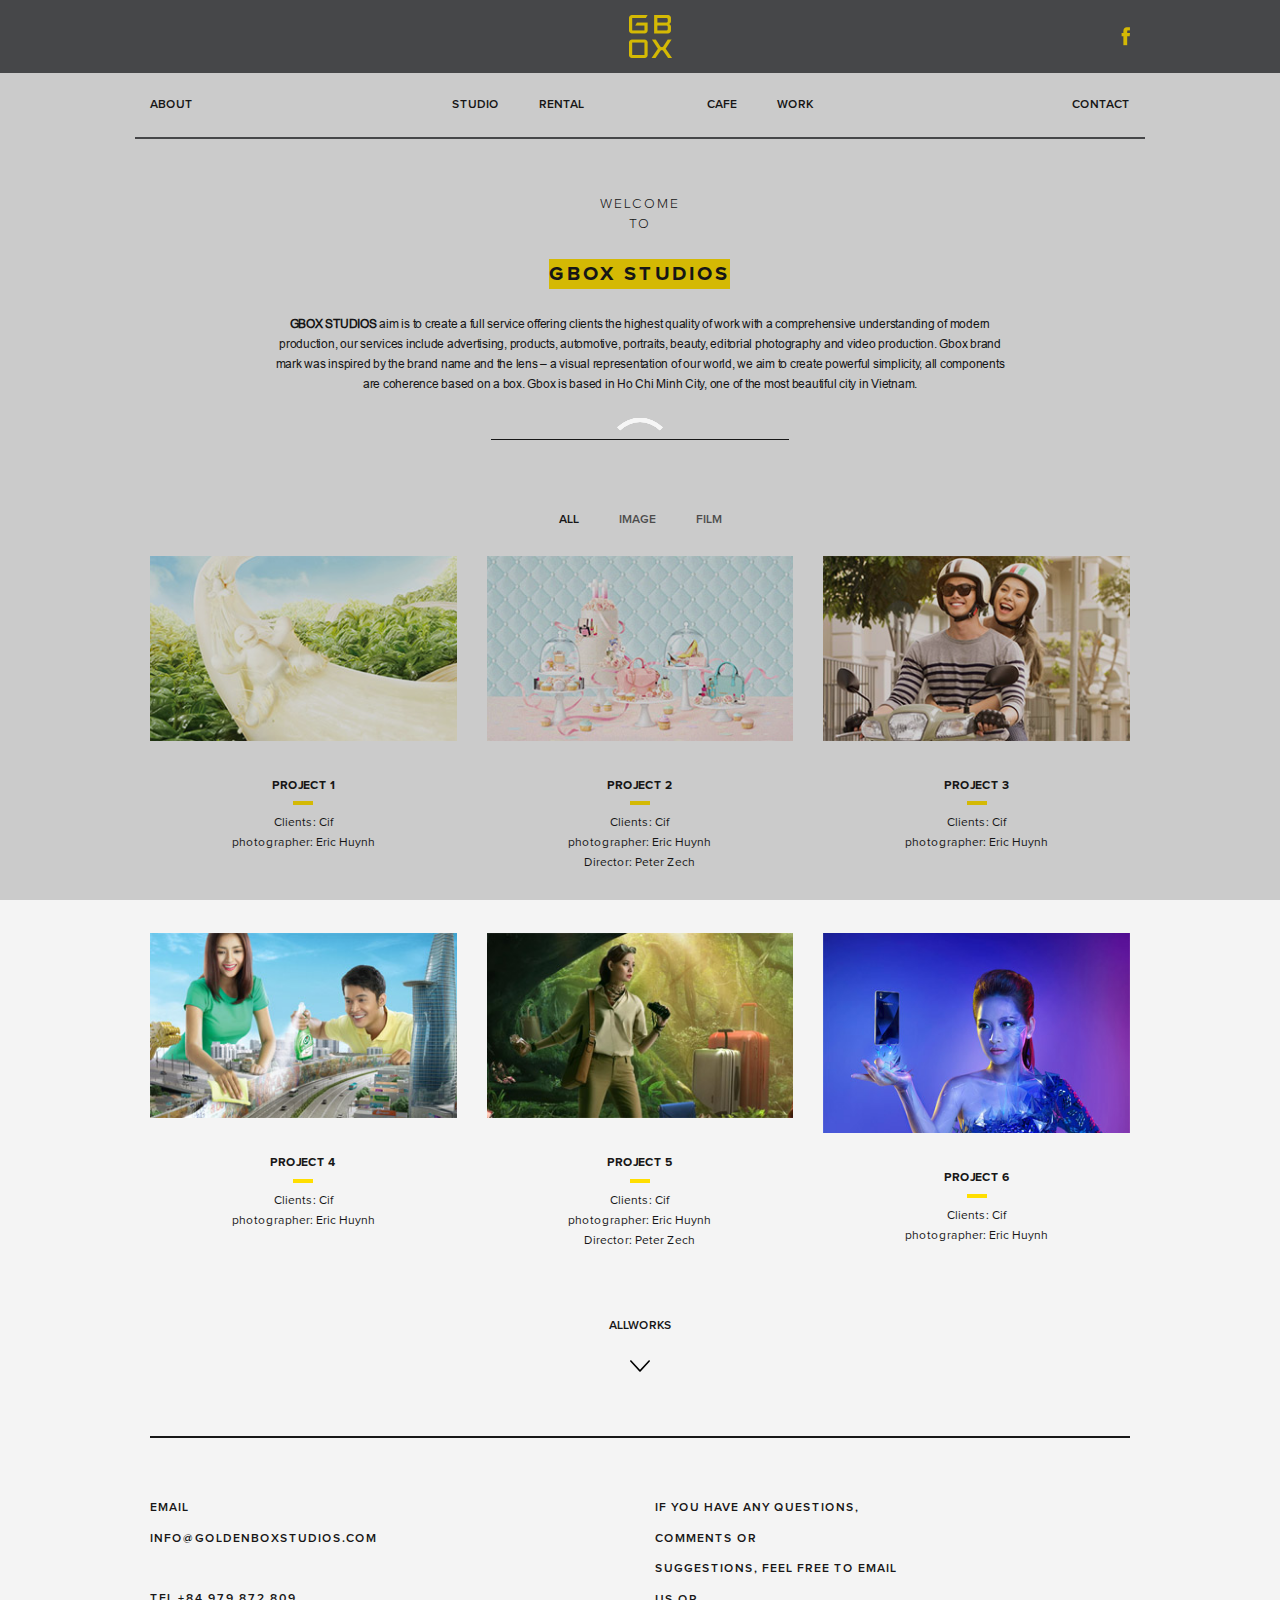
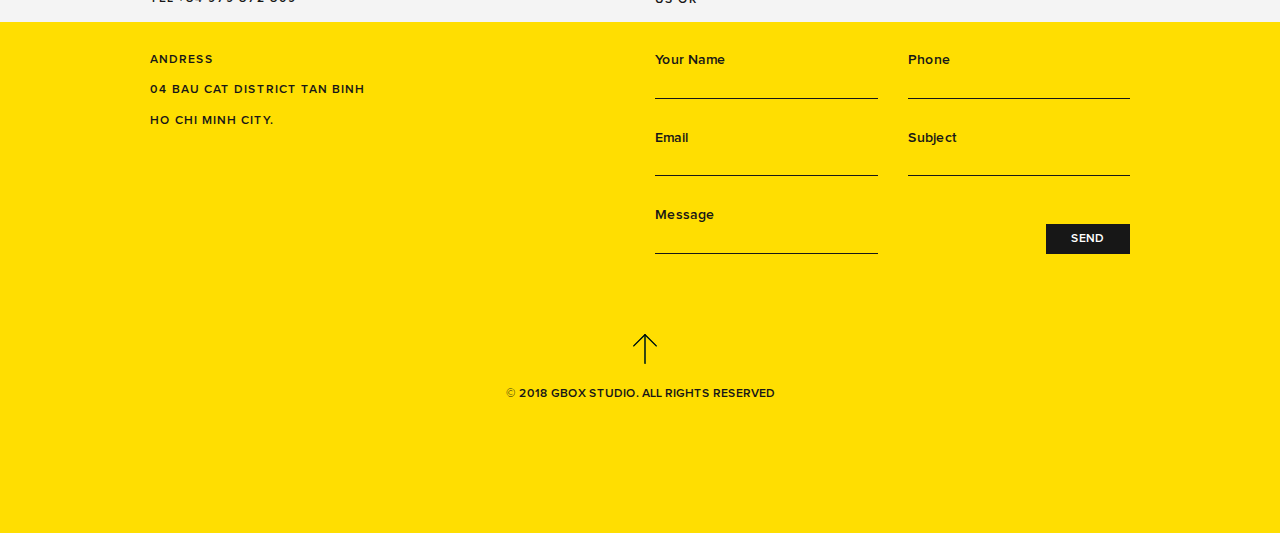
==== commit aa2c370b: "add meta tag" ====
--- a/index.html
+++ b/index.html
@@ -9,12 +9,13 @@
 	<link rel="icon" href="./img/Logo-main.png">
 	<meta name="title" content="GBOX Studio & Coffee" />
 	<meta name="description" content="Gbox studios aim is to create a full service offering
-		 clients the highest quality of work with a comprehensive understanding of modern production" />
+			 clients the highest quality of work with a comprehensive understanding of modern production" />
 	<meta property="og:locale" content="vi" />
 	<meta property="og:type" content="article" />
-	<meta property="og:title" content="Trang chủ" />
-	<meta property="og:description" content="" />
-	<meta property="og:url" content="" />
+	<meta property="og:title" content="GBOX Studio & Coffee" />
+	<meta property="og:description" content="Gbox studios aim is to create a full service offering
+			clients the highest quality of work with a comprehensive understanding of modern production" />
+	<meta property="og:url" content="https://gbox-studio-dinhthanhnguyen.vercel.app/" />
 	<meta property="og:site_name" content="Gbox studios" />
 	<meta property="og:image" content="./img/studio-detail-2.jpeg" />
 
--- a/dest/style.min.css
+++ b/dest/style.min.css
@@ -3,5 +3,5 @@
  * Copyright 2011-2018 The Bootstrap Authors
  * Copyright 2011-2018 Twitter, Inc.
  * Licensed under MIT (https://github.com/twbs/bootstrap/blob/master/LICENSE)
- */@-ms-viewport{width:device-width}html{box-sizing:border-box;-ms-overflow-style:scrollbar}*,*::before,*::after{box-sizing:inherit}.container-fluid{width:100%;padding-right:15px;padding-left:15px;margin-right:auto;margin-left:auto}.container{width:100%;padding-right:15px;padding-left:15px;margin-right:auto;margin-left:auto}@media (min-width: 576px){.container{max-width:540px}}@media (min-width: 768px){.container{max-width:720px}}@media (min-width: 992px){.container{max-width:960px}}@media (min-width: 1200px){.container{max-width:1010px}}.row{display:-webkit-box;display:-ms-flexbox;display:flex;-ms-flex-wrap:wrap;flex-wrap:wrap;margin-right:-4px;margin-left:-4px}.no-gutters{margin-right:0;margin-left:0}.no-gutters>.col,.no-gutters>[class*="col-"]{padding-right:0;padding-left:0}.col{-ms-flex-preferred-size:0;flex-basis:0;-webkit-box-flex:1;-ms-flex-positive:1;flex-grow:1;max-width:100%;padding-left:4px;padding-right:4px}.col-sm-0{display:none}.col-sm-1{-webkit-box-flex:0;-ms-flex:0 0 8.333333%;flex:0 0 8.333333%;max-width:8.333333%}.col-sm-2{-webkit-box-flex:0;-ms-flex:0 0 16.666667%;flex:0 0 16.666667%;max-width:16.666667%}.col-sm-3{-webkit-box-flex:0;-ms-flex:0 0 25%;flex:0 0 25%;max-width:25%}.col-sm-4{-webkit-box-flex:0;-ms-flex:0 0 33.333333%;flex:0 0 33.333333%;max-width:33.333333%}.col-sm-5{-webkit-box-flex:0;-ms-flex:0 0 41.666667%;flex:0 0 41.666667%;max-width:41.666667%}.col-sm-6{-webkit-box-flex:0;-ms-flex:0 0 50%;flex:0 0 50%;max-width:50%}.col-sm-7{-webkit-box-flex:0;-ms-flex:0 0 58.333333%;flex:0 0 58.333333%;max-width:58.333333%}.col-sm-8{-webkit-box-flex:0;-ms-flex:0 0 66.666667%;flex:0 0 66.666667%;max-width:66.666667%}.col-sm-9{-webkit-box-flex:0;-ms-flex:0 0 75%;flex:0 0 75%;max-width:75%}.col-sm-10{-webkit-box-flex:0;-ms-flex:0 0 83.333333%;flex:0 0 83.333333%;max-width:83.333333%}.col-sm-11{-webkit-box-flex:0;-ms-flex:0 0 91.666667%;flex:0 0 91.666667%;max-width:91.666667%}.col-sm-12{-webkit-box-flex:0;-ms-flex:0 0 100%;flex:0 0 100%;max-width:100%}.order-sm-first{-webkit-box-ordinal-group:0;-ms-flex-order:-1;order:-1}.order-sm-last{-webkit-box-ordinal-group:14;-ms-flex-order:13;order:13}.order-sm-0{-webkit-box-ordinal-group:1;-ms-flex-order:0;order:0}.order-sm-1{-webkit-box-ordinal-group:2;-ms-flex-order:1;order:1}.order-sm-2{-webkit-box-ordinal-group:3;-ms-flex-order:2;order:2}.order-sm-3{-webkit-box-ordinal-group:4;-ms-flex-order:3;order:3}.order-sm-4{-webkit-box-ordinal-group:5;-ms-flex-order:4;order:4}.order-sm-5{-webkit-box-ordinal-group:6;-ms-flex-order:5;order:5}.order-sm-6{-webkit-box-ordinal-group:7;-ms-flex-order:6;order:6}.order-sm-7{-webkit-box-ordinal-group:8;-ms-flex-order:7;order:7}.order-sm-8{-webkit-box-ordinal-group:9;-ms-flex-order:8;order:8}.order-sm-9{-webkit-box-ordinal-group:10;-ms-flex-order:9;order:9}.order-sm-10{-webkit-box-ordinal-group:11;-ms-flex-order:10;order:10}.order-sm-11{-webkit-box-ordinal-group:12;-ms-flex-order:11;order:11}.order-sm-12{-webkit-box-ordinal-group:13;-ms-flex-order:12;order:12}.offset-sm-0{margin-left:0}.offset-sm-1{margin-left:8.333333%}.offset-sm-2{margin-left:16.666667%}.offset-sm-3{margin-left:25%}.offset-sm-4{margin-left:33.333333%}.offset-sm-5{margin-left:41.666667%}.offset-sm-6{margin-left:50%}.offset-sm-7{margin-left:58.333333%}.offset-sm-8{margin-left:66.666667%}.offset-sm-9{margin-left:75%}.offset-sm-10{margin-left:83.333333%}.offset-sm-11{margin-left:91.666667%}@media (min-width: 767px){.container{padding-right:8px;padding-left:8px}.row{margin-left:-8px;margin-right:-8px}.col{padding-left:8px;padding-right:8px}.col-md-0{display:none}.col-md-1{-webkit-box-flex:0;-ms-flex:0 0 8.333333%;flex:0 0 8.333333%;max-width:8.333333%}.col-md-2{-webkit-box-flex:0;-ms-flex:0 0 16.666667%;flex:0 0 16.666667%;max-width:16.666667%}.col-md-3{-webkit-box-flex:0;-ms-flex:0 0 25%;flex:0 0 25%;max-width:25%}.col-md-4{-webkit-box-flex:0;-ms-flex:0 0 33.333333%;flex:0 0 33.333333%;max-width:33.333333%}.col-md-5{-webkit-box-flex:0;-ms-flex:0 0 41.666667%;flex:0 0 41.666667%;max-width:41.666667%}.col-md-6{-webkit-box-flex:0;-ms-flex:0 0 50%;flex:0 0 50%;max-width:50%}.col-md-7{-webkit-box-flex:0;-ms-flex:0 0 58.333333%;flex:0 0 58.333333%;max-width:58.333333%}.col-md-8{-webkit-box-flex:0;-ms-flex:0 0 66.666667%;flex:0 0 66.666667%;max-width:66.666667%}.col-md-9{-webkit-box-flex:0;-ms-flex:0 0 75%;flex:0 0 75%;max-width:75%}.col-md-10{-webkit-box-flex:0;-ms-flex:0 0 83.333333%;flex:0 0 83.333333%;max-width:83.333333%}.col-md-11{-webkit-box-flex:0;-ms-flex:0 0 91.666667%;flex:0 0 91.666667%;max-width:91.666667%}.col-md-12{-webkit-box-flex:0;-ms-flex:0 0 100%;flex:0 0 100%;max-width:100%}.order-md-first{-webkit-box-ordinal-group:0;-ms-flex-order:-1;order:-1}.order-md-last{-webkit-box-ordinal-group:14;-ms-flex-order:13;order:13}.order-md-0{-webkit-box-ordinal-group:1;-ms-flex-order:0;order:0}.order-md-1{-webkit-box-ordinal-group:2;-ms-flex-order:1;order:1}.order-md-2{-webkit-box-ordinal-group:3;-ms-flex-order:2;order:2}.order-md-3{-webkit-box-ordinal-group:4;-ms-flex-order:3;order:3}.order-md-4{-webkit-box-ordinal-group:5;-ms-flex-order:4;order:4}.order-md-5{-webkit-box-ordinal-group:6;-ms-flex-order:5;order:5}.order-md-6{-webkit-box-ordinal-group:7;-ms-flex-order:6;order:6}.order-md-7{-webkit-box-ordinal-group:8;-ms-flex-order:7;order:7}.order-md-8{-webkit-box-ordinal-group:9;-ms-flex-order:8;order:8}.order-md-9{-webkit-box-ordinal-group:10;-ms-flex-order:9;order:9}.order-md-10{-webkit-box-ordinal-group:11;-ms-flex-order:10;order:10}.order-md-11{-webkit-box-ordinal-group:12;-ms-flex-order:11;order:11}.order-md-12{-webkit-box-ordinal-group:13;-ms-flex-order:12;order:12}.offset-md-0{margin-left:0}.offset-md-1{margin-left:8.333333%}.offset-md-2{margin-left:16.666667%}.offset-md-3{margin-left:25%}.offset-md-4{margin-left:33.333333%}.offset-md-5{margin-left:41.666667%}.offset-md-6{margin-left:50%}.offset-md-7{margin-left:58.333333%}.offset-md-8{margin-left:66.666667%}.offset-md-9{margin-left:75%}.offset-md-10{margin-left:83.333333%}.offset-md-11{margin-left:91.666667%}}@media (min-width: 1113px){.container{padding-right:15px;padding-left:15px}.row{margin-left:-15px;margin-right:-15px}.col{padding-left:15px;padding-right:15px}.col-lg-0{display:none}.col-lg-1{-webkit-box-flex:0;-ms-flex:0 0 8.333333%;flex:0 0 8.333333%;max-width:8.333333%}.col-lg-2{-webkit-box-flex:0;-ms-flex:0 0 16.666667%;flex:0 0 16.666667%;max-width:16.666667%}.col-lg-3{-webkit-box-flex:0;-ms-flex:0 0 25%;flex:0 0 25%;max-width:25%}.col-lg-4{-webkit-box-flex:0;-ms-flex:0 0 33.333333%;flex:0 0 33.333333%;max-width:33.333333%}.col-lg-5{-webkit-box-flex:0;-ms-flex:0 0 41.666667%;flex:0 0 41.666667%;max-width:41.666667%}.col-lg-6{-webkit-box-flex:0;-ms-flex:0 0 50%;flex:0 0 50%;max-width:50%}.col-lg-7{-webkit-box-flex:0;-ms-flex:0 0 58.333333%;flex:0 0 58.333333%;max-width:58.333333%}.col-lg-8{-webkit-box-flex:0;-ms-flex:0 0 66.666667%;flex:0 0 66.666667%;max-width:66.666667%}.col-lg-9{-webkit-box-flex:0;-ms-flex:0 0 75%;flex:0 0 75%;max-width:75%}.col-lg-10{-webkit-box-flex:0;-ms-flex:0 0 83.333333%;flex:0 0 83.333333%;max-width:83.333333%}.col-lg-11{-webkit-box-flex:0;-ms-flex:0 0 91.666667%;flex:0 0 91.666667%;max-width:91.666667%}.col-lg-12{-webkit-box-flex:0;-ms-flex:0 0 100%;flex:0 0 100%;max-width:100%}.order-lg-first{-webkit-box-ordinal-group:0;-ms-flex-order:-1;order:-1}.order-lg-last{-webkit-box-ordinal-group:14;-ms-flex-order:13;order:13}.order-lg-0{-webkit-box-ordinal-group:1;-ms-flex-order:0;order:0}.order-lg-1{-webkit-box-ordinal-group:2;-ms-flex-order:1;order:1}.order-lg-2{-webkit-box-ordinal-group:3;-ms-flex-order:2;order:2}.order-lg-3{-webkit-box-ordinal-group:4;-ms-flex-order:3;order:3}.order-lg-4{-webkit-box-ordinal-group:5;-ms-flex-order:4;order:4}.order-lg-5{-webkit-box-ordinal-group:6;-ms-flex-order:5;order:5}.order-lg-6{-webkit-box-ordinal-group:7;-ms-flex-order:6;order:6}.order-lg-7{-webkit-box-ordinal-group:8;-ms-flex-order:7;order:7}.order-lg-8{-webkit-box-ordinal-group:9;-ms-flex-order:8;order:8}.order-lg-9{-webkit-box-ordinal-group:10;-ms-flex-order:9;order:9}.order-lg-10{-webkit-box-ordinal-group:11;-ms-flex-order:10;order:10}.order-lg-11{-webkit-box-ordinal-group:12;-ms-flex-order:11;order:11}.order-lg-12{-webkit-box-ordinal-group:13;-ms-flex-order:12;order:12}.offset-lg-0{margin-left:0}.offset-lg-1{margin-left:8.333333%}.offset-lg-2{margin-left:16.666667%}.offset-lg-3{margin-left:25%}.offset-lg-4{margin-left:33.333333%}.offset-lg-5{margin-left:41.666667%}.offset-lg-6{margin-left:50%}.offset-lg-7{margin-left:58.333333%}.offset-lg-8{margin-left:66.666667%}.offset-lg-9{margin-left:75%}.offset-lg-10{margin-left:83.333333%}.offset-lg-11{margin-left:91.666667%}}.pswp__button{width:44px;height:44px;position:relative;background:none;cursor:pointer;overflow:visible;-webkit-appearance:none;display:block;border:0;padding:0;margin:0;float:right;opacity:0.75;-webkit-transition:opacity 0.2s;transition:opacity 0.2s;-webkit-box-shadow:none;box-shadow:none}.pswp__button:focus,.pswp__button:hover{opacity:1}.pswp__button:active{outline:none;opacity:0.9}.pswp__button::-moz-focus-inner{padding:0;border:0}.pswp__ui--over-close .pswp__button--close{opacity:1}.pswp__button,.pswp__button--arrow--left:before,.pswp__button--arrow--right:before{background:url(../img/default-skin.png) 0 0 no-repeat;background-size:264px 88px;width:44px;height:44px}@media (-webkit-min-device-pixel-ratio: 1.1), (-webkit-min-device-pixel-ratio: 1.09375), (min-resolution: 105dpi), (min-resolution: 1.1dppx){.pswp--svg .pswp__button,.pswp--svg .pswp__button--arrow--left:before,.pswp--svg .pswp__button--arrow--right:before{background-image:url(../img/default-skin.svg)}.pswp--svg .pswp__button--arrow--left,.pswp--svg .pswp__button--arrow--right{background:none}}.pswp__button--close{background-position:0 -44px}.pswp__button--share{background-position:-44px -44px}.pswp__button--fs{display:none}.pswp--supports-fs .pswp__button--fs{display:block}.pswp--fs .pswp__button--fs{background-position:-44px 0}.pswp__button--zoom{display:none;background-position:-88px 0}.pswp--zoom-allowed .pswp__button--zoom{display:block}.pswp--zoomed-in .pswp__button--zoom{background-position:-132px 0}.pswp--touch .pswp__button--arrow--left,.pswp--touch .pswp__button--arrow--right{visibility:hidden}.pswp__button--arrow--left,.pswp__button--arrow--right{background:none;top:50%;margin-top:-50px;width:70px;height:100px;position:absolute}.pswp__button--arrow--left{left:0}.pswp__button--arrow--right{right:0}.pswp__button--arrow--left:before,.pswp__button--arrow--right:before{content:"";top:35px;background-color:rgba(0,0,0,0.3);height:30px;width:32px;position:absolute}.pswp__button--arrow--left:before{left:6px;background-position:-138px -44px}.pswp__button--arrow--right:before{right:6px;background-position:-94px -44px}.pswp__counter,.pswp__share-modal{-webkit-user-select:none;-moz-user-select:none;-ms-user-select:none;user-select:none}.pswp__share-modal{display:block;background:rgba(0,0,0,0.5);width:100%;height:100%;top:0;left:0;padding:10px;position:absolute;z-index:1600;opacity:0;-webkit-transition:opacity 0.25s ease-out;transition:opacity 0.25s ease-out;-webkit-backface-visibility:hidden;will-change:opacity}.pswp__share-modal--hidden{display:none}.pswp__share-tooltip{z-index:1620;position:absolute;background:#fff;top:56px;border-radius:2px;display:block;width:auto;right:44px;-webkit-box-shadow:0 2px 5px rgba(0,0,0,0.25);box-shadow:0 2px 5px rgba(0,0,0,0.25);-webkit-transform:translateY(6px);-ms-transform:translateY(6px);transform:translateY(6px);-webkit-transition:-webkit-transform 0.25s;transition:transform 0.25s;-webkit-backface-visibility:hidden;will-change:transform}.pswp__share-tooltip a{display:block;padding:8px 12px;color:#000;text-decoration:none;font-size:14px;line-height:18px}.pswp__share-tooltip a:hover{text-decoration:none;color:#000}.pswp__share-tooltip a:first-child{border-radius:2px 2px 0 0}.pswp__share-tooltip a:last-child{border-radius:0 0 2px 2px}.pswp__share-modal--fade-in{opacity:1}.pswp__share-modal--fade-in .pswp__share-tooltip{-webkit-transform:translateY(0);-ms-transform:translateY(0);transform:translateY(0)}.pswp--touch .pswp__share-tooltip a{padding:16px 12px}a.pswp__share--facebook:before{content:"";display:block;width:0;height:0;position:absolute;top:-12px;right:15px;border:6px solid transparent;border-bottom-color:#fff;-webkit-pointer-events:none;-moz-pointer-events:none;pointer-events:none}a.pswp__share--facebook:hover{background:#3e5c9a;color:#fff}a.pswp__share--facebook:hover:before{border-bottom-color:#3e5c9a}a.pswp__share--twitter:hover{background:#55acee;color:#fff}a.pswp__share--pinterest:hover{background:#ccc;color:#ce272d}a.pswp__share--download:hover{background:#ddd}.pswp__counter{position:absolute;left:0;top:0;height:44px;font-size:13px;line-height:44px;color:#fff;opacity:0.75;padding:0 10px}.pswp__caption{position:absolute;left:0;bottom:0;width:100%;min-height:44px}.pswp__caption small{font-size:11px;color:#bbb}.pswp__caption__center{text-align:left;max-width:420px;margin:0 auto;font-size:13px;padding:10px;line-height:20px;color:#ccc}.pswp__caption--empty{display:none}.pswp__caption--fake{visibility:hidden}.pswp__preloader{width:44px;height:44px;position:absolute;top:0;left:50%;margin-left:-22px;opacity:0;-webkit-transition:opacity 0.25s ease-out;transition:opacity 0.25s ease-out;will-change:opacity;direction:ltr}.pswp__preloader__icn{width:20px;height:20px;margin:12px}.pswp__preloader--active{opacity:1}.pswp__preloader--active .pswp__preloader__icn{background:url(../img/preloader.gif) 0 0 no-repeat center}.pswp--css_animation .pswp__preloader--active{opacity:1}.pswp--css_animation .pswp__preloader--active .pswp__preloader__icn{-webkit-animation:clockwise 500ms linear infinite;animation:clockwise 500ms linear infinite}.pswp--css_animation .pswp__preloader--active .pswp__preloader__donut{-webkit-animation:donut-rotate 1000ms cubic-bezier(0.4, 0, 0.22, 1) infinite;animation:donut-rotate 1000ms cubic-bezier(0.4, 0, 0.22, 1) infinite}.pswp--css_animation .pswp__preloader__icn{background:none;opacity:0.75;width:14px;height:14px;position:absolute;left:50%;top:50%;transform:translate(-50%, -50%);margin:0}.pswp--css_animation .pswp__preloader__cut{position:relative;width:7px;height:14px;overflow:hidden}.pswp--css_animation .pswp__preloader__donut{-webkit-box-sizing:border-box;box-sizing:border-box;width:14px;height:14px;border:2px solid #fff;border-radius:50%;border-left-color:transparent;border-bottom-color:transparent;position:absolute;top:0;left:0;background:none;margin:0}@media screen and (max-width: 1024px){.pswp__preloader{position:relative;left:auto;top:auto;margin:0;float:right}}@-webkit-keyframes clockwise{0%{-webkit-transform:rotate(0deg);transform:rotate(0deg)}100%{-webkit-transform:rotate(360deg);transform:rotate(360deg)}}@keyframes clockwise{0%{-webkit-transform:rotate(0deg);transform:rotate(0deg)}100%{-webkit-transform:rotate(360deg);transform:rotate(360deg)}}@-webkit-keyframes donut-rotate{0%{-webkit-transform:rotate(0);transform:rotate(0)}50%{-webkit-transform:rotate(-140deg);transform:rotate(-140deg)}100%{-webkit-transform:rotate(0);transform:rotate(0)}}@keyframes donut-rotate{0%{-webkit-transform:rotate(0);transform:rotate(0)}50%{-webkit-transform:rotate(-140deg);transform:rotate(-140deg)}100%{-webkit-transform:rotate(0);transform:rotate(0)}}.pswp__ui{-webkit-font-smoothing:auto;visibility:visible;opacity:1;z-index:1550}.pswp__top-bar{position:absolute;left:0;top:0;height:44px;width:100%}.pswp__caption,.pswp__top-bar,.pswp--has_mouse .pswp__button--arrow--left,.pswp--has_mouse .pswp__button--arrow--right{-webkit-backface-visibility:hidden;will-change:opacity;-webkit-transition:opacity 333ms cubic-bezier(0.4, 0, 0.22, 1);transition:opacity 333ms cubic-bezier(0.4, 0, 0.22, 1)}.pswp--has_mouse .pswp__button--arrow--left,.pswp--has_mouse .pswp__button--arrow--right{visibility:visible}.pswp__top-bar,.pswp__caption{background-color:rgba(0,0,0,0.5)}.pswp__ui--fit .pswp__top-bar,.pswp__ui--fit .pswp__caption{background-color:rgba(0,0,0,0.3)}.pswp__ui--idle .pswp__top-bar{opacity:0}.pswp__ui--idle .pswp__button--arrow--left,.pswp__ui--idle .pswp__button--arrow--right{opacity:0}.pswp__ui--hidden .pswp__top-bar,.pswp__ui--hidden .pswp__caption,.pswp__ui--hidden .pswp__button--arrow--left,.pswp__ui--hidden .pswp__button--arrow--right{opacity:0.001}.pswp__ui--one-slide .pswp__button--arrow--left,.pswp__ui--one-slide .pswp__button--arrow--right,.pswp__ui--one-slide .pswp__counter{display:none}.pswp__element--disabled{display:none !important}.pswp--minimal--dark .pswp__top-bar{background:none}.cursorily{cursor:pointer}.hov:hover{color:#000}.ico-size{font-size:16px}.ico-size-month{font-size:26px !important;line-height:26px !important}.ico-size-large{font-size:40px !important;line-height:30px}#pre-loading{width:100%;height:100%;position:fixed;top:0;left:0;display:flex;align-items:center;justify-content:center;background-color:#171717;z-index:1000}#pre-loading div{box-sizing:border-box;display:block;position:absolute;width:64px;height:64px;margin:8px;border:4px solid #fff;border-radius:50%;animation:loading 1.2s cubic-bezier(0.5, 0, 0.5, 1) infinite;border-color:#fff transparent transparent transparent}#pre-loading div:nth-child(1){animation-delay:-0.45s}#pre-loading div:nth-child(2){animation-delay:-0.3s}#pre-loading div:nth-child(3){animation-delay:-0.15s}@keyframes loading{0%{transform:rotate(0deg)}100%{transform:rotate(360deg)}}header{position:relative;width:100%;height:73px;background-color:#525355;z-index:100}header .container{height:100%;display:flex;align-items:center;justify-content:space-between;--WH-logo: 50px}header .container .hamburgers{width:30px;height:40px;position:relative;display:inline-block;opacity:0;pointer-events:none;cursor:pointer}header .container .hamburgers-inner{width:100%;height:2px;display:block;background-color:#ffde00;top:50%;left:50%;transform:translate(-50%, -50%);-webkit-transform:translate(-50%, -50%);-o-transform:translate(-50%, -50%);position:absolute;transition:.4s;-webkit-transition:.4s;-o-transition:.4s}header .container .hamburgers-inner::before{content:'';width:100%;height:2px;background-color:#ffde00;position:absolute;top:-10px;transition-delay:0.2s}header .container .hamburgers-inner::after{content:'';width:100%;height:2px;background-color:#ffde00;position:absolute;bottom:-10px;transition:.4s;-webkit-transition:.4s;-o-transition:.4s}header .container .hamburgers.clicked .hamburgers-inner{transition-delay:.12s;transition-timing-function:cubic-bezier(0.215, 0.61, 0.355, 1);transform:rotate(45deg);left:-5px;transition:.4s;-webkit-transition:.4s;-o-transition:.4s}header .container .hamburgers.clicked .hamburgers-inner::before{top:0;transition:top 75ms ease,opacity 75ms ease .12s;opacity:0;visibility:hidden;transition:.4s;-webkit-transition:.4s;-o-transition:.4s}header .container .hamburgers.clicked .hamburgers-inner::after{bottom:0;transition:bottom 75ms ease,transform 75ms cubic-bezier(0.215, 0.61, 0.355, 1) 0.12s;transform:rotate(-90deg);transition:.4s;-webkit-transition:.4s;-o-transition:.4s}header .container .icon-fb{width:15px;height:15px}@media screen and (max-width: 767px){header{position:fixed;top:0}header .container .hamburgers{opacity:1;pointer-events:auto}}.navigators{transition:background-color .4s;-webkit-transition:background-color .4s;-o-transition:background-color .4s;z-index:100}.navigators .container{border-bottom:2px solid #525355}.navigators .container.hide__border-bottom{border-bottom:none}.navigators__parents{display:flex;justify-content:space-between;align-items:center}.navigators__parents li{display:inline-block}.navigators__parents li a{padding:22px 0;display:flex;align-items:center;justify-content:center;font-size:12px;font-family:"SB";line-height:20px;color:#171717;text-transform:upperCase;transition:color .4s;-webkit-transition:color .4s;-o-transition:color .4s}.navigators__parents-sub{display:flex;align-items:center;justify-content:center}.navigators__parents-sub li a{padding:22px 20px}.navigators__parents-sub li:nth-child(3){opacity:0;visibility:hidden;transform:scale(0);-webkit-transform:scale(0);-o-transform:scale(0);transition:.4s;-webkit-transition:.4s;-o-transition:.4s}.navigators__parents-sub li:nth-child(3) a{padding:0 20px}.navigators__parents a:hover{color:#ffde00}.navigators__mobile{position:fixed;top:73px;display:none;width:100%;height:100vh;background-color:#ffde00;z-index:10000;padding-top:35px;opacity:0;visibility:hidden;transition:.4s;-webkit-transition:.4s;-o-transition:.4s;transform:translateX(-100%);-webkit-transform:translateX(-100%);-o-transform:translateX(-100%)}.navigators__mobile-item{display:flex;justify-content:center}.navigators__mobile-item a{font-size:30px;font-family:"Thin";line-height:30.48px;color:#171717;text-transform:upperCase}.navigators__mobile-item:not(:last-child){padding-bottom:30px}.navigators__mobile-item:hover a{font-weight:bold}.navigators__mobile.active{transform:translateX(0);-webkit-transform:translateX(0);-o-transform:translateX(0);opacity:1;visibility:visible;transition:.4s;-webkit-transition:.4s;-o-transition:.4s}@media screen and (max-width: 991px) and (min-height: 500px){.navigators__mobile{width:50%}}@media screen and (max-width: 767px){.navigators__mobile{display:block;width:100%}}.navigators.fixtop{background-color:rgba(82,83,85,0.7);position:sticky;top:0;width:100%}.navigators.fixtop .container{border:none}.navigators.fixtop .navigators__parents a{color:#fff;transition:color .4s;-webkit-transition:color .4s;-o-transition:color .4s}.navigators.fixtop .navigators__parents a:hover{color:#ffde00}.navigators.fixtop .navigators__parents-sub li a{color:#fff}.navigators.fixtop .navigators__parents-sub li:nth-child(3){opacity:1;visibility:visible;transform:scale(1);-webkit-transform:scale(1);-o-transform:scale(1);transition:.4s;-webkit-transition:.4s;-o-transition:.4s}@media screen and (max-width: 767px){.navigators.fixtop{position:initial}}@media screen and (max-width: 991px) and (min-height: 500px){.navigators__parents-sub{width:57%}}@media screen and (max-width: 767px){.navigators .container{display:none}}footer{height:640px;background-image:url(../img/bg-footer.jpg);background-repeat:repeat-x;background-position:bottom}footer .container .footer__left ul li{font-size:12px;font-family:"SB";line-height:30.48px;color:#171717;text-transform:upperCase;letter-spacing:1px}footer .container .footer__left ul li:nth-child(3){margin:30px 0}footer .container .footer__right p{font-size:12px;font-family:"SB";line-height:30.48px;color:#171717;text-transform:upperCase;letter-spacing:1px}footer .container .footer__right-form #form-footer{margin-top:10px}footer .container .footer__right-form #form-footer .form-group .form-label{margin-top:20px;font-size:14px;font-family:"SB";line-height:30.48px;color:#171717;text-transform:none}footer .container .footer__right-form #form-footer .form-group .form-control{border:0;outline:none;background:none;border-bottom:1px solid #171717;font-size:14px;font-family:"SB";line-height:20px;color:#171717;text-transform:none}footer .container .footer__right-form #form-footer .form-group .form-message{font-size:14px;line-height:1;padding:4px 0 0}footer .container .footer__right-form #form-footer .form-group.invalid .form-control{border-bottom:1px solid #f33a58}footer .container .footer__right-form .form-footer__submit{margin-left:15px;margin-right:15px;margin-top:auto;margin-left:auto;text-align:center;outline:none;background:none;background-color:#171717;border:1px solid #171717;cursor:pointer;transition:all .4s linear;-webkit-transition:all .4s linear;-o-transition:all .4s linear;text-align:center;padding-top:8px;padding-bottom:8px;font-size:12px;font-family:"SB";line-height:1;color:#fff;text-transform:upperCase}footer .container .footer__right-form .form-footer__submit:hover{background-color:#fff;color:#171717}footer .footer__bottom{display:flex;align-items:center;justify-content:center;flex-direction:column;padding-top:80px}footer .footer__bottom .backtotop{width:20px;padding-bottom:15px;cursor:pointer;transform:translateY(0);-webkit-transform:translateY(0);-o-transform:translateY(0);transition:.4s;-webkit-transition:.4s;-o-transition:.4s}footer .footer__bottom .backtotop .image{width:30px}footer .footer__bottom .backtotop:hover{transform:translateY(-10px);-webkit-transform:translateY(-10px);-o-transform:translateY(-10px);transition:.4s;-webkit-transition:.4s;-o-transition:.4s}footer .footer__bottom .copyright p{font-size:12px;font-family:"SB";line-height:30.48px;color:#171717;text-transform:upperCase}@media screen and (max-width: 991px) and (min-height: 500px){footer{height:615px;background-size:100% 460px}footer .container{padding-top:20px}}@media screen and (max-width: 767px){footer{height:500px;background-size:100% 255px}footer .container .footer__left{width:100%;text-align:center}footer .container .footer__left ul li:nth-child(3){margin:unset}footer .container .footer__right{display:none}}#index .introduce{padding-top:55px}#index .introduce__textbox{max-width:76%;display:flex;align-items:center;justify-content:center;flex-direction:column;margin:auto;text-align:center}#index .introduce__textbox .welcome{font-size:14px;font-family:"Light";line-height:20px;color:#171717;text-transform:upperCase;letter-spacing:2px;max-width:80px;padding-bottom:25px}#index .introduce__textbox h1{font-size:20px;font-family:"Bold";line-height:30.48px;color:#171717;text-transform:upperCase;letter-spacing:3px;background-color:#ffde00}#index .introduce__textbox .description{padding-top:25px;font-size:12px;font-family:Arial;line-height:20px;color:#171717;text-transform:none;letter-spacing:-0.25px}#index .introduce__textbox .description span{font-size:12px;font-family:Arial;line-height:20px;color:#171717;text-transform:upperCase;letter-spacing:-0.25px;font-weight:bold}#index .introduce__textbox .description::after{content:'';width:40%;height:1px;background-color:#171717;display:block;margin:45px auto}@media screen and (max-width: 767px){#index .introduce{padding-top:40px}#index .introduce__textbox .description{display:none}}#index .featured .container::after{content:'';width:100%;height:2px;background-color:#171717;display:block;margin:55px 0}#index .featured__more{display:flex;align-items:center;flex-direction:column;width:fit-content;margin:0 auto 60px}#index .featured__more a{font-size:12px;font-family:"SB";line-height:30.48px;color:#171717;text-transform:upperCase;padding-bottom:15px}#index .featured__more .image{width:20px;height:20px;transform:translateY(0);-webkit-transform:translateY(0);-o-transform:translateY(0);transition:.4s;-webkit-transition:.4s;-o-transition:.4s}#index .featured__more .image .svg{width:20px;height:20px;display:block}#index .featured__more:hover .image{transform:translateY(10px);-webkit-transform:translateY(10px);-o-transform:translateY(10px);transition:.4s;-webkit-transition:.4s;-o-transition:.4s}#contact-page .contact .contact__us{background-image:url(../img/bg-contact-us.jpg);background-size:cover;background-repeat:no-repeat;background-position:center;padding-top:90px}#contact-page .contact .contact__us-logo{width:110px;height:140px;margin:auto}#contact-page .contact .contact__us-textbox{display:flex;justify-content:center;padding-top:35px;padding-bottom:60px}#contact-page .contact .contact__us-textbox ul li{font-size:12px;font-family:"Regular";line-height:30.48px;color:#fff;text-transform:upperCase}#contact-page .contact .contact__us-textbox ul:not(:last-child){padding-right:5rem}#contact-page .contact .contact__us .more{margin:auto}#contact-page .contact .contact__us .more .arrow{transform:translateY(-10px);-webkit-transform:translateY(-10px);-o-transform:translateY(-10px);transition:.4s;-webkit-transition:.4s;-o-transition:.4s}#contact-page .contact .contact__us .more .arrow svg{fill:#f4f4f4}#contact-page .contact .contact__us .more:hover .arrow{transform:translateY(0px);-webkit-transform:translateY(0px);-o-transform:translateY(0px);transition:.4s;-webkit-transition:.4s;-o-transition:.4s}@media screen and (max-width: 767px){#contact-page .contact .contact__us{background-image:url(../img/bg-contact-mobile.jpg);background-size:cover;background-repeat:no-repeat;background-position:bottom}#contact-page .contact .contact__us-logo{display:none}#contact-page .contact .contact__us-textbox{flex-direction:column;align-items:center;text-align:center}#contact-page .contact .contact__us-textbox ul:not(:last-child){padding-right:0}#contact-page .contact .contact__us .more{display:none}}#contact-page footer{background-position:top;height:510px}#contact-page footer .footer__left{display:none}#contact-page footer .footer__right{flex:1;max-width:100%;display:flex;margin-top:30px}#contact-page footer .footer__right-text{flex:1;max-width:50%;margin-top:30px}#contact-page footer .footer__right-form{max-width:50%}@media screen and (max-width: 991px) and (min-height: 500px){#contact-page footer{height:462px}#contact-page footer .footer__right p{max-width:27% !important}#contact-page footer .footer__bottom{padding-top:55px}}@media screen and (max-width: 767px){#contact-page footer{height:255px}}.project .project__details .container::after{content:'';width:100%;height:2px;background-color:#171717;display:block;margin:55px 0}.project .project__details-control{display:flex;justify-content:space-between;align-items:center}.project .project__details-control h1{font-size:30px;font-family:"Bold",sans-serif;line-height:1;color:#171717;text-transform:none}.project .project__details-image{position:relative;width:100%;height:530px;overflow:hidden;cursor:pointer}.project .project__details-image .image{width:100%;height:100%;object-fit:cover}.project .project__details-image .flickity-button{height:60px;transition:transform .4s ease-in-out;-webkit-transition:transform .4s ease-in-out;-o-transition:transform .4s ease-in-out}.project .project__details-image .flickity-button.previous{left:0;border-radius:0px 4px 4px 0px;transform:translateX(-100%);-webkit-transform:translateX(-100%);-o-transform:translateX(-100%)}.project .project__details-image .flickity-button.next{right:0;border-radius:4px 0px 0px 4px;transform:translateX(100%);-webkit-transform:translateX(100%);-o-transform:translateX(100%)}.project .project__details-image:hover .flickity-button{transform:translateX(0);-webkit-transform:translateX(0);-o-transform:translateX(0)}@media screen and (max-width: 991px) and (min-height: 500px){.project .project__details-image .flickity-button{display:none}}.project .project__details-infor{padding-top:35px;display:flex;justify-content:space-between}.project .project__details-infor h4{font-size:14px;font-family:"Bold",sans-serif;line-height:22px;color:#171717;text-transform:upperCase;letter-spacing:2px}.project .project__details-infor p{font-size:14px;font-family:Arial;line-height:22px;color:#171717;text-transform:none}.project .project__details-infor .about-team ul{font-size:14px;font-family:Arial;line-height:22px;color:#171717;text-transform:none}.project .project__details-infor .about-team ul li{text-transform:none}.project .project__details-infor .about-team ul li span{text-transform:uppercase}@media screen and (min-width: 768px) and (max-width: 922px){.project .project__details .project__details-image{height:420px}}@media screen and (max-width: 767px){.project .project__details .project__details-image{height:250px}}@media screen and (max-width: 767px){.project .project__details .project__details-control{margin:0 12px}.project .project__details .project__details-infor{flex-direction:column-reverse;margin:0 12px;padding-top:40px}.project .project__details .project__details-infor .description{max-width:initial}.project .project__details .project__details-infor .client{padding:45px 0}}.about{padding-bottom:60px}.about .navigators .container{border:none}.about .about__us{--heightAbout: 640px;height:var(--heightAbout);background-image:url(../img/bg-about.jpg);background-repeat:repeat-x;background-size:100% 100%;position:relative;overflow:hidden}.about .about__us .container{height:100%}.about .about__us-textbox{height:100%;display:flex;justify-content:center;flex-direction:column;max-width:870px;position:absolute;z-index:10;padding:0 15px}.about .about__us-textbox .title-about{font-size:36px;font-family:"Bold";line-height:58px;color:#ffde00;text-transform:upperCase;letter-spacing:6px;max-width:300px}.about .about__us-textbox .description{font-size:18px;font-family:"Light";line-height:40px;color:#e4e4e4;text-transform:none}.about .about__us-textbox .description span{font-weight:bold;text-transform:uppercase}.about .about__us-textbox .booking{padding-top:50px}.about .about__us-textbox .booking p{color:#fff}.about .about__us .image{height:max-content;position:absolute;bottom:0;right:12%}.about .about__us .image img{min-width:100%;min-height:100%;object-fit:cover}@media screen and (max-width: 991px) and (min-height: 500px){.about .about__us .image{right:0}}@media screen and (max-width: 767px){.about .about__us{padding-top:0;--heightAbout: 900px;top:-66px}.about .about__us .about__us-textbox{padding-left:0}.about .about__us .about__us-textbox .title-about{max-width:220px;font-size:28px}.about .about__us .about__us-textbox .description{padding-left:15px;font-size:16px;line-height:34px}.about .about__us .about__us-textbox .booking{padding-left:15px}.about .about__us .image{right:0}}@media screen and (max-width: 767px){.about{padding-bottom:0}}.allwork .featured .container{padding-top:55px}.allwork .featured .container::after{content:'';width:100%;height:2px;background-color:#171717;display:block;margin:70px 0 60px 0}.allwork .featured__bottom{display:flex;justify-content:flex-end;position:relative}.allwork .featured__bottom-more{display:flex;flex-direction:column;align-items:center;position:absolute;left:50%;transform:translateX(-50%);-webkit-transform:translateX(-50%);-o-transform:translateX(-50%)}.allwork .featured__bottom-more p{font-size:12px;font-family:"SB";line-height:30.48px;color:#171717;text-transform:upperCase;padding-bottom:15px}.allwork .featured__bottom-more .image svg{align-self:center;width:20px;height:20px;transform:translateY(0);-webkit-transform:translateY(0);-o-transform:translateY(0);transition:.4s;-webkit-transition:.4s;-o-transition:.4s}.allwork .featured__bottom-more:hover .image svg{transform:translateY(10px);-webkit-transform:translateY(10px);-o-transform:translateY(10px)}@media screen and (max-width: 767px){.allwork .featured .allproject__bottom{flex-direction:column-reverse;justify-content:center;align-items:center}.allwork .featured .allproject__bottom-more{position:unset;margin-top:60px;transform:translateX(0);-webkit-transform:translateX(0);-o-transform:translateX(0)}.allwork .featured .allproject__bottom .booking{flex-direction:column}.allwork .featured .allproject__bottom .booking p{text-align:center}.allwork .featured .allproject__bottom .booking__now{margin-top:15px;margin-left:0}}.Cafe .intro{padding-top:55px;background-color:#171717;background-image:url(../img/bg-cafe.jpg);background-repeat:repeat-x;background-position:center;background-size:cover}.Cafe .intro__textbox{max-width:76%;display:flex;align-items:center;justify-content:center;flex-direction:column;margin:auto;text-align:center}.Cafe .intro__textbox h2{font-size:14px;font-family:"Light";line-height:20px;color:#ffde00;text-transform:upperCase;letter-spacing:2px;max-width:80px;padding-bottom:25px}.Cafe .intro__textbox h3{font-size:20px;font-family:"Bold";line-height:30.48px;color:#ffde00;text-transform:upperCase;letter-spacing:4px}.Cafe .intro__textbox .description{padding-top:25px;font-size:12px;font-family:Arial;line-height:20px;color:#fff;text-transform:none;letter-spacing:-0.25px}.Cafe .intro__textbox .description::after{content:"";width:40%;height:1px;background-color:#ffde00;display:block;margin:45px auto}.Cafe .intro__textbox .title-gallery{font-size:14px;font-family:"Light";line-height:20px;color:#eaeae7;text-transform:upperCase;padding-bottom:25px}@media screen and (max-width: 767px){.Cafe .intro{padding-top:40px}.Cafe .intro__textbox{max-width:initial}.Cafe .intro__textbox .description::after{width:100%}}.Cafe .gallery{background-color:#525355;padding-bottom:130px}.Cafe .gallery .gallery__list{display:none;grid-template-columns:repeat(3, 1fr);grid-template-rows:repeat(2, 240px);gap:20px;animation:opacity .4s linear}.Cafe .gallery .gallery__list-item{position:relative;overflow:hidden;cursor:pointer}.Cafe .gallery .gallery__list-item img{min-width:100%;min-height:100%;top:50%;left:50%;transform:translate(-50%, -50%);-webkit-transform:translate(-50%, -50%);-o-transform:translate(-50%, -50%);position:absolute;object-fit:cover;transition:all .4s linear;-webkit-transition:all .4s linear;-o-transition:all .4s linear}.Cafe .gallery .gallery__list-item::before{content:"";width:100%;height:100%;background-color:rgba(23,23,23,0.3);display:block;position:absolute;top:0;left:0;z-index:1;opacity:0;pointer-events:none}.Cafe .gallery .gallery__list-item:hover img{transform:translate(-50%, -50%) scale(1.05);-webkit-transform:translate(-50%, -50%) scale(1.05);-o-transform:translate(-50%, -50%) scale(1.05)}.Cafe .gallery .gallery__list-item:hover::before{opacity:1;pointer-events:auto}.Cafe .gallery .gallery__list .item1{grid-column:1/2;grid-row:1/3}.Cafe .gallery .gallery__list .item2{grid-row:1/2;grid-column:2/4}.Cafe .gallery .gallery__list.active{display:grid}@keyframes opacity{from{opacity:0}to{opacity:1}}.Cafe .gallery .container .btn-control{display:flex;align-items:center;justify-content:flex-end;padding-top:35px}.Cafe .gallery .container .btn-control .previous,.Cafe .gallery .container .btn-control .next{display:flex;align-items:center;height:20px;cursor:pointer}.Cafe .gallery .container .btn-control .previous .image,.Cafe .gallery .container .btn-control .next .image{width:18px;height:18px;transform:translateX(0px);-webkit-transform:translateX(0px);-o-transform:translateX(0px);transition:.4s;-webkit-transition:.4s;-o-transition:.4s}.Cafe .gallery .container .btn-control .previous .image svg *,.Cafe .gallery .container .btn-control .next .image svg *{fill:#ffde00}.Cafe .gallery .container .btn-control .previous p,.Cafe .gallery .container .btn-control .next p{font-size:12px;font-family:"Regular";line-height:30.48px;color:#ffde00;text-transform:none;padding-right:15px}.Cafe .gallery .container .btn-control .previous:hover .image,.Cafe .gallery .container .btn-control .next:hover .image{transform:translateX(5px);-webkit-transform:translateX(5px);-o-transform:translateX(5px);transition:.4s;-webkit-transition:.4s;-o-transition:.4s}.Cafe .gallery .container .btn-control .previous p{padding-left:1rem;padding-right:0}.Cafe .gallery .container .btn-control .previous::after{content:"";width:1px;height:100%;display:inline-block;background-color:#ffde00;margin:0 15px}.Cafe .gallery .container .btn-control .previous:hover .image{transform:translateX(-5px);-webkit-transform:translateX(-5px);-o-transform:translateX(-5px);transition:.4s;-webkit-transition:.4s;-o-transition:.4s}@media screen and (max-width: 767px){.Cafe .gallery .container{width:initial;padding:0 15px}.Cafe .gallery .container .btn-control{justify-content:center}.Cafe .gallery .gallery__list{grid-template-columns:1fr;grid-template-rows:repeat(4, 240px)}.Cafe .gallery .gallery__list .item1{grid-area:initial}.Cafe .gallery .gallery__list .item2{grid-area:initial}}.Cafe .career .container{margin:55px auto;border-bottom:2px solid #171717}.Cafe .career__textbox{max-width:50%;margin:auto;text-align:center}.Cafe .career__textbox-title{font-size:14px;font-family:"Light";line-height:20px;color:#171717;text-transform:upperCase;letter-spacing:2px;padding-bottom:25px}.Cafe .career__textbox-description{font-size:12px;font-family:Arial;line-height:20px;color:#171717;text-transform:none;margin-bottom:95px}@media screen and (max-width: 767px){.Cafe .career__textbox{max-width:unset}}.studio__detail .studio__carousel .container{position:relative}.studio__detail .studio__carousel .container::after{content:"";display:block;width:100%;height:2px;background-color:#525355;margin:55px 0}.studio__detail .studio__carousel-back{display:flex;justify-content:flex-end}.studio__detail .studio__carousel-back .btn-previous{display:flex;align-items:center;justify-content:space-between;padding:20px 0}.studio__detail .studio__carousel-back .btn-previous img{width:20px;height:20px;margin-left:15px;transform:translateX(0px);-webkit-transform:translateX(0px);-o-transform:translateX(0px);transition:.4s;-webkit-transition:.4s;-o-transition:.4s}.studio__detail .studio__carousel-back .btn-previous:hover img{transform:translateX(-10px);-webkit-transform:translateX(-10px);-o-transform:translateX(-10px);transition:.4s;-webkit-transition:.4s;-o-transition:.4s}.studio__detail .studio__carousel-image .main-carousel{position:relative;height:465px;overflow:hidden}.studio__detail .studio__carousel-image .main-carousel__item{width:100%;height:100%}.studio__detail .studio__carousel-control{padding:0 15px;display:flex;align-items:center;justify-content:space-between}.studio__detail .studio__carousel-control .btn{display:flex;align-items:center;justify-content:space-between}.studio__detail .studio__carousel-control .btn .btn-fullScreen{display:flex;align-items:center;justify-content:center;margin:0 30px;cursor:pointer}.studio__detail .studio__carousel-control .btn .btn-fullScreen p{padding-right:15px}.studio__detail .studio__carousel-control .btn .btn-fullScreen .image{width:25px;height:25px;display:flex;align-items:center;justify-content:center}.studio__detail .studio__carousel-control .btn .btn-fullScreen .image .svg{cursor:pointer;width:15px}.studio__detail .studio__carousel-control .btn .previous,.studio__detail .studio__carousel-control .btn .next{display:flex;align-items:center;height:20px;cursor:pointer}.studio__detail .studio__carousel-control .btn .previous .image,.studio__detail .studio__carousel-control .btn .next .image{width:18px;height:18px;transform:translateX(0px);-webkit-transform:translateX(0px);-o-transform:translateX(0px);transition:.4s;-webkit-transition:.4s;-o-transition:.4s}.studio__detail .studio__carousel-control .btn .previous p,.studio__detail .studio__carousel-control .btn .next p{padding-right:15px}.studio__detail .studio__carousel-control .btn .next:hover .image{transform:translateX(5px);-webkit-transform:translateX(5px);-o-transform:translateX(5px);transition:.4s;-webkit-transition:.4s;-o-transition:.4s}.studio__detail .studio__carousel-control .btn .previous p{padding-left:1rem;padding-right:0}.studio__detail .studio__carousel-control .btn .previous::after{content:"";width:1px;height:100%;display:inline-block;background-color:#171717;margin:0 15px}.studio__detail .studio__carousel-control .btn .previous:hover .image{transform:translateX(-5px);-webkit-transform:translateX(-5px);-o-transform:translateX(-5px);transition:.4s;-webkit-transition:.4s;-o-transition:.4s}.studio__detail .studio__price-title{font-size:32px;font-family:"EX";line-height:30.48px;color:#39382f;text-transform:none}.studio__detail .studio__price-description{font-size:14px;color:#2d2e2e}.studio__detail .studio__price .pricing{display:flex;flex-direction:column;justify-content:space-around}.studio__detail .studio__price .pricing .studio__price-description{margin:15px 0}.studio__detail .studio__price .pricing table{width:auto;border:1px solid #171717}.studio__detail .studio__price .pricing table tr{border:1px solid #171717}.studio__detail .studio__price .pricing table tr td{font-size:14px;color:#2d2e2e;padding:20px 20px 20px 60px}.studio__detail .studio__price .pricing table tr td.text-right{text-align:right}.studio__detail .studio__price .floorplan{display:flex;justify-content:space-between;flex-direction:column}.studio__detail .studio__price .floorplan__area{position:relative;width:80%;height:80%}.studio__detail .studio__price .floorplan__area-client{background-color:#ffde00;position:absolute;top:0;right:0;padding:35px 20px;z-index:1}.studio__detail .studio__price .floorplan__area-client h4{line-height:20px;text-transform:uppercase}.studio__detail .studio__price .floorplan__area-client p{line-height:20px;color:#090909}.studio__detail .studio__price .floorplan__area::before{content:'';width:100%;height:100%;position:absolute;top:0;left:0;background:conic-gradient(#fd004c, #fe9000, #fff020, #3edf4b, #3363ff, #b102b7, #fd004c)}.studio__detail .studio__price .floorplan__area::after{content:'';width:96%;height:96%;position:absolute;top:2%;left:2%;background-color:#525355}.studio__detail .studio__price .floorplan__area .dimensions{position:absolute;top:55%;left:10%;z-index:1;line-height:20px;color:#f4f4f4;text-transform:uppercase}.studio__detail .studio__price .floorplan__area .dimensions span{color:#f4f4f4}.studio__detail .studio__price .specs{margin:30px 0}.studio__detail .studio__price .specs__list{margin-top:30px}.studio__detail .studio__price .specs__list ul li{font-size:14px;font-family:"Regular";line-height:20px;color:#2d2e2e;text-transform:none;margin-bottom:25px}.studio__detail .booknow .container::after{content:"";display:block;width:100%;height:2px;background-color:#171717;margin:55px 0}.studio__detail .booknow__bottom{display:flex;flex-direction:column;align-items:center}.studio__detail .booknow__bottom-more{margin-bottom:20px;animation:arrowDown ease 1s infinite}.studio__detail .booknow__bottom-more .image{align-self:center;width:20px;height:20px}.studio__detail .booknow__bottom .booking__now{margin-left:0}@keyframes arrowDown{from{transform:translateY(0);-webkit-transform:translateY(0);-o-transform:translateY(0);opacity:0}to{transform:translateY(15px);-webkit-transform:translateY(15px);-o-transform:translateY(15px);opacity:1}}@media screen and (max-width: 991px) and (min-height: 500px){.studio__detail .studio__carousel-image .main-carousel{height:350px}.studio__detail .studio__carousel-control .btn .btn-fullScreen:first-child{display:none}.studio__detail .studio__price .pricing table tr td{padding:20px 20px 20px 30px}.studio__detail .studio__price .floorplan__area{width:100%;height:80%}}@media screen and (max-width: 767px){.studio__detail .studio__carousel-image .main-carousel{height:240px}.studio__detail .studio__carousel-control{padding:0;gap:20px}.studio__detail .studio__carousel-control .acreage{display:none}.studio__detail .studio__carousel-control .btn .btn-fullScreen{display:none}.studio__detail .studio__price .studio__price-title{margin-top:25px}.studio__detail .studio__price .studio__price-description{margin:20px 0}.studio__detail .studio__price .pricing table tr td{padding:20px}.studio__detail .studio__price .floorplan{height:350px}.studio__detail .studio__price .floorplan__area{width:100%;height:100%;margin-top:15px}}.studio-rental .rental{--pdsection: 70px}.studio-rental .rental .container::after{content:"";width:100%;height:2px;background-color:#171717;display:block;margin-bottom:55px}.studio-rental .rental__infor{max-height:640px;background-color:#525355;padding-top:var(--pdsection)}.studio-rental .rental__infor .acreage h4{font-size:32px;font-family:"EX";line-height:30.48px;color:#fff;text-transform:upperCase;letter-spacing:1px;padding:30px 0 25px 0}.studio-rental .rental__infor .acreage ul li{font-size:14px;font-family:"Regular";line-height:20px;color:#fff;text-transform:none}.studio-rental .rental__form h2{padding-top:var(--pdsection);font-size:28px;font-family:"EX";line-height:30.48px;color:#171717;text-transform:none}.studio-rental .rental__form .form-group .form-label{margin-top:20px;font-size:12px;font-family:"Regular",sans-serif;line-height:20px;color:#171717;text-transform:none}.studio-rental .rental__form .form-group .form-control{border:0;outline:none;background:none;border-bottom:1px solid #171717;font-size:14px;font-family:"Regular",sans-serif;line-height:20px;color:#171717;text-transform:none}.studio-rental .rental__form .form-group .textarea{border:1px solid #171717;outline:none;background:none;resize:none;font-size:12px}.studio-rental .rental__form .form-group .form-message{font-size:12px;line-height:20px;padding:4px 0 0}.studio-rental .rental__form .form-group.invalid .form-control{border-bottom:1px solid #f33a58}.studio-rental .rental__form .form-group.--full-border .form-control{padding:8px 12px;border:1px solid #171717}.studio-rental .rental__form .studio{font-size:12px;font-family:"Regular",sans-serif;line-height:66px;color:#171717;text-transform:none}.studio-rental .rental__form .studio__order{display:flex;align-items:center;justify-content:space-between;max-width:47%}.studio-rental .rental__form .studio__order-number{border:1px solid #171717;background-color:#171717;width:40px;height:40px;cursor:pointer}.studio-rental .rental__form .studio__order-number p{display:flex;align-items:center;justify-content:center;font-size:20px;font-family:"Bold",sans-serif;line-height:38px;color:#f4f4f4;text-transform:upperCase}.studio-rental .rental__form .studio__order-number:hover{background-color:#ffde00}.studio-rental .rental__form .studio__order-number:hover p{color:#171717}.studio-rental .rental__form .studio__order-number.select{background-color:#ffde00}.studio-rental .rental__form .studio__order-number.select p{color:#171717}.studio-rental .rental__form .booking-detail .note{margin-top:10px;display:inline-block;font-size:12px;font-family:"Regular",sans-serif;line-height:1;color:#171717;text-transform:none}.studio-rental .rental__form .booking-detail__date{display:flex;position:relative}.studio-rental .rental__form .booking-detail__date .form-group{width:50%}.studio-rental .rental__form .booking-detail__date .form-group:first-child{margin-right:30px}.studio-rental .rental__form .booking-detail__date div.t-check-in,.studio-rental .rental__form .booking-detail__date div.t-check-out{border:1px solid #171717}.studio-rental .rental__form .booking-detail .right-arrow{position:absolute;left:50%;bottom:10%;transform:translateX(-50%);height:20px}.studio-rental .rental__form .booking-detail .right-arrow svg{width:20px}.studio-rental .rental__form .booking-detail .right-arrow svg *{fill:#525355}.studio-rental .rental__form .booking{width:100%;flex-direction:row-reverse;justify-content:flex-end;margin:65px auto;border:none;outline:none;background:none}.studio-rental .rental__form .booking p{max-width:200px;text-align:left;padding-left:1rem;width:60%}.studio-rental .rental__form .booking p span{font-weight:bold}.studio-rental .rental__form .booking__now{margin-left:0;display:flex;align-items:center;justify-content:center;font-size:20px;font-family:"EX";line-height:1;color:#ffde00;text-transform:upperCase;transition:all .4s linear;-webkit-transition:all .4s linear;-o-transition:all .4s linear}.studio-rental .rental__form .booking__now:hover{color:#525355}@media screen and (max-width: 767px){.studio-rental .rental__infor{background-color:initial;--pdsection: 35px;display:flex}.studio-rental .rental__infor .acreage{margin-left:25px}.studio-rental .rental__infor .acreage h4{padding:0;color:#171717}.studio-rental .rental__infor .acreage ul>li{color:#171717}.studio-rental .rental .rental__form .studio__order{max-width:60%}.studio-rental .rental .rental__form .booking-detail .form-group .note{opacity:0;visibility:hidden}.studio-rental .rental .rental__form .booking-detail__date{flex-direction:column}.studio-rental .rental .rental__form .booking-detail__date .form-group{width:100%}.studio-rental .rental .rental__form .booking-detail__date .right-arrow{bottom:31%;transform:translateX(-50%) rotate(90deg)}.studio-rental .rental .rental__form .booking{flex-direction:column;align-items:center}.studio-rental .rental .rental__form .booking p{padding-left:0;text-align:center}.studio-rental .rental .rental__form .booking__now{margin-left:0}}.studio .container::after{content:'';display:block;width:100%;height:2px;background-color:#525355;margin:55px 0}.studio .studio__list-item{margin-top:50px}.studio .studio__list-item .studio-thumbnail{position:relative;overflow:hidden}.studio .studio__list-item .studio-thumbnail img{transition:all .4s linear;-webkit-transition:all .4s linear;-o-transition:all .4s linear}.studio .studio__list-item .studio-thumbnail::before{content:"";background-color:rgba(23,23,23,0.3);position:absolute;top:0;left:0;bottom:0;right:0;z-index:1;pointer-events:none}.studio .studio__list-item .studio__description{display:flex;justify-content:space-between;align-items:center;transition:all .4s linear;-webkit-transition:all .4s linear;-o-transition:all .4s linear}.studio .studio__list-item .studio__description .acreage h3{font-size:12px;font-family:"Regular",sans-serif;line-height:30.48px;color:#171717;text-transform:upperCase}.studio .studio__list-item .studio__description .acreage ul li{font-size:12px;font-family:"Regular",sans-serif;line-height:20px;color:#171717;text-transform:none}.studio .studio__list-item .show-more{display:flex;align-items:center;flex-direction:column;padding-right:15px}.studio .studio__list-item .show-more p{font-size:12px;font-family:"SB";line-height:30.48px;color:#171717;text-transform:upperCase}.studio .studio__list-item .show-more svg{width:20px;height:20px;transition:all .4s linear;-webkit-transition:all .4s linear;-o-transition:all .4s linear}.studio .studio__list-item:hover .studio-thumbnail img{transform:scale(1.07);-webkit-transform:scale(1.07);-o-transform:scale(1.07)}.studio .studio__list-item:hover .studio-thumbnail::before{display:none}.studio .studio__list-item:hover .studio__description{background-color:#525355}.studio .studio__list-item:hover .studio__description .acreage h3{color:#fff}.studio .studio__list-item:hover .studio__description .acreage ul li{color:#fff}.studio .studio__list-item:hover .studio__description .show-more p{color:#fff}.studio .studio__list-item:hover .studio__description .show-more svg{transform:translateY(10px);-webkit-transform:translateY(10px);-o-transform:translateY(10px)}.studio .studio__list-item:hover .studio__description .show-more svg *{fill:#ffde00}
+ */@-ms-viewport{width:device-width}html{box-sizing:border-box;-ms-overflow-style:scrollbar}*,*::before,*::after{box-sizing:inherit}.container-fluid{width:100%;padding-right:15px;padding-left:15px;margin-right:auto;margin-left:auto}.container{width:100%;padding-right:15px;padding-left:15px;margin-right:auto;margin-left:auto}@media (min-width: 576px){.container{max-width:540px}}@media (min-width: 768px){.container{max-width:720px}}@media (min-width: 992px){.container{max-width:960px}}@media (min-width: 1200px){.container{max-width:1010px}}.row{display:-webkit-box;display:-ms-flexbox;display:flex;-ms-flex-wrap:wrap;flex-wrap:wrap;margin-right:-4px;margin-left:-4px}.no-gutters{margin-right:0;margin-left:0}.no-gutters>.col,.no-gutters>[class*="col-"]{padding-right:0;padding-left:0}.col{-ms-flex-preferred-size:0;flex-basis:0;-webkit-box-flex:1;-ms-flex-positive:1;flex-grow:1;max-width:100%;padding-left:4px;padding-right:4px}.col-sm-0{display:none}.col-sm-1{-webkit-box-flex:0;-ms-flex:0 0 8.333333%;flex:0 0 8.333333%;max-width:8.333333%}.col-sm-2{-webkit-box-flex:0;-ms-flex:0 0 16.666667%;flex:0 0 16.666667%;max-width:16.666667%}.col-sm-3{-webkit-box-flex:0;-ms-flex:0 0 25%;flex:0 0 25%;max-width:25%}.col-sm-4{-webkit-box-flex:0;-ms-flex:0 0 33.333333%;flex:0 0 33.333333%;max-width:33.333333%}.col-sm-5{-webkit-box-flex:0;-ms-flex:0 0 41.666667%;flex:0 0 41.666667%;max-width:41.666667%}.col-sm-6{-webkit-box-flex:0;-ms-flex:0 0 50%;flex:0 0 50%;max-width:50%}.col-sm-7{-webkit-box-flex:0;-ms-flex:0 0 58.333333%;flex:0 0 58.333333%;max-width:58.333333%}.col-sm-8{-webkit-box-flex:0;-ms-flex:0 0 66.666667%;flex:0 0 66.666667%;max-width:66.666667%}.col-sm-9{-webkit-box-flex:0;-ms-flex:0 0 75%;flex:0 0 75%;max-width:75%}.col-sm-10{-webkit-box-flex:0;-ms-flex:0 0 83.333333%;flex:0 0 83.333333%;max-width:83.333333%}.col-sm-11{-webkit-box-flex:0;-ms-flex:0 0 91.666667%;flex:0 0 91.666667%;max-width:91.666667%}.col-sm-12{-webkit-box-flex:0;-ms-flex:0 0 100%;flex:0 0 100%;max-width:100%}.order-sm-first{-webkit-box-ordinal-group:0;-ms-flex-order:-1;order:-1}.order-sm-last{-webkit-box-ordinal-group:14;-ms-flex-order:13;order:13}.order-sm-0{-webkit-box-ordinal-group:1;-ms-flex-order:0;order:0}.order-sm-1{-webkit-box-ordinal-group:2;-ms-flex-order:1;order:1}.order-sm-2{-webkit-box-ordinal-group:3;-ms-flex-order:2;order:2}.order-sm-3{-webkit-box-ordinal-group:4;-ms-flex-order:3;order:3}.order-sm-4{-webkit-box-ordinal-group:5;-ms-flex-order:4;order:4}.order-sm-5{-webkit-box-ordinal-group:6;-ms-flex-order:5;order:5}.order-sm-6{-webkit-box-ordinal-group:7;-ms-flex-order:6;order:6}.order-sm-7{-webkit-box-ordinal-group:8;-ms-flex-order:7;order:7}.order-sm-8{-webkit-box-ordinal-group:9;-ms-flex-order:8;order:8}.order-sm-9{-webkit-box-ordinal-group:10;-ms-flex-order:9;order:9}.order-sm-10{-webkit-box-ordinal-group:11;-ms-flex-order:10;order:10}.order-sm-11{-webkit-box-ordinal-group:12;-ms-flex-order:11;order:11}.order-sm-12{-webkit-box-ordinal-group:13;-ms-flex-order:12;order:12}.offset-sm-0{margin-left:0}.offset-sm-1{margin-left:8.333333%}.offset-sm-2{margin-left:16.666667%}.offset-sm-3{margin-left:25%}.offset-sm-4{margin-left:33.333333%}.offset-sm-5{margin-left:41.666667%}.offset-sm-6{margin-left:50%}.offset-sm-7{margin-left:58.333333%}.offset-sm-8{margin-left:66.666667%}.offset-sm-9{margin-left:75%}.offset-sm-10{margin-left:83.333333%}.offset-sm-11{margin-left:91.666667%}@media (min-width: 767px){.container{padding-right:8px;padding-left:8px}.row{margin-left:-8px;margin-right:-8px}.col{padding-left:8px;padding-right:8px}.col-md-0{display:none}.col-md-1{-webkit-box-flex:0;-ms-flex:0 0 8.333333%;flex:0 0 8.333333%;max-width:8.333333%}.col-md-2{-webkit-box-flex:0;-ms-flex:0 0 16.666667%;flex:0 0 16.666667%;max-width:16.666667%}.col-md-3{-webkit-box-flex:0;-ms-flex:0 0 25%;flex:0 0 25%;max-width:25%}.col-md-4{-webkit-box-flex:0;-ms-flex:0 0 33.333333%;flex:0 0 33.333333%;max-width:33.333333%}.col-md-5{-webkit-box-flex:0;-ms-flex:0 0 41.666667%;flex:0 0 41.666667%;max-width:41.666667%}.col-md-6{-webkit-box-flex:0;-ms-flex:0 0 50%;flex:0 0 50%;max-width:50%}.col-md-7{-webkit-box-flex:0;-ms-flex:0 0 58.333333%;flex:0 0 58.333333%;max-width:58.333333%}.col-md-8{-webkit-box-flex:0;-ms-flex:0 0 66.666667%;flex:0 0 66.666667%;max-width:66.666667%}.col-md-9{-webkit-box-flex:0;-ms-flex:0 0 75%;flex:0 0 75%;max-width:75%}.col-md-10{-webkit-box-flex:0;-ms-flex:0 0 83.333333%;flex:0 0 83.333333%;max-width:83.333333%}.col-md-11{-webkit-box-flex:0;-ms-flex:0 0 91.666667%;flex:0 0 91.666667%;max-width:91.666667%}.col-md-12{-webkit-box-flex:0;-ms-flex:0 0 100%;flex:0 0 100%;max-width:100%}.order-md-first{-webkit-box-ordinal-group:0;-ms-flex-order:-1;order:-1}.order-md-last{-webkit-box-ordinal-group:14;-ms-flex-order:13;order:13}.order-md-0{-webkit-box-ordinal-group:1;-ms-flex-order:0;order:0}.order-md-1{-webkit-box-ordinal-group:2;-ms-flex-order:1;order:1}.order-md-2{-webkit-box-ordinal-group:3;-ms-flex-order:2;order:2}.order-md-3{-webkit-box-ordinal-group:4;-ms-flex-order:3;order:3}.order-md-4{-webkit-box-ordinal-group:5;-ms-flex-order:4;order:4}.order-md-5{-webkit-box-ordinal-group:6;-ms-flex-order:5;order:5}.order-md-6{-webkit-box-ordinal-group:7;-ms-flex-order:6;order:6}.order-md-7{-webkit-box-ordinal-group:8;-ms-flex-order:7;order:7}.order-md-8{-webkit-box-ordinal-group:9;-ms-flex-order:8;order:8}.order-md-9{-webkit-box-ordinal-group:10;-ms-flex-order:9;order:9}.order-md-10{-webkit-box-ordinal-group:11;-ms-flex-order:10;order:10}.order-md-11{-webkit-box-ordinal-group:12;-ms-flex-order:11;order:11}.order-md-12{-webkit-box-ordinal-group:13;-ms-flex-order:12;order:12}.offset-md-0{margin-left:0}.offset-md-1{margin-left:8.333333%}.offset-md-2{margin-left:16.666667%}.offset-md-3{margin-left:25%}.offset-md-4{margin-left:33.333333%}.offset-md-5{margin-left:41.666667%}.offset-md-6{margin-left:50%}.offset-md-7{margin-left:58.333333%}.offset-md-8{margin-left:66.666667%}.offset-md-9{margin-left:75%}.offset-md-10{margin-left:83.333333%}.offset-md-11{margin-left:91.666667%}}@media (min-width: 1113px){.container{padding-right:15px;padding-left:15px}.row{margin-left:-15px;margin-right:-15px}.col{padding-left:15px;padding-right:15px}.col-lg-0{display:none}.col-lg-1{-webkit-box-flex:0;-ms-flex:0 0 8.333333%;flex:0 0 8.333333%;max-width:8.333333%}.col-lg-2{-webkit-box-flex:0;-ms-flex:0 0 16.666667%;flex:0 0 16.666667%;max-width:16.666667%}.col-lg-3{-webkit-box-flex:0;-ms-flex:0 0 25%;flex:0 0 25%;max-width:25%}.col-lg-4{-webkit-box-flex:0;-ms-flex:0 0 33.333333%;flex:0 0 33.333333%;max-width:33.333333%}.col-lg-5{-webkit-box-flex:0;-ms-flex:0 0 41.666667%;flex:0 0 41.666667%;max-width:41.666667%}.col-lg-6{-webkit-box-flex:0;-ms-flex:0 0 50%;flex:0 0 50%;max-width:50%}.col-lg-7{-webkit-box-flex:0;-ms-flex:0 0 58.333333%;flex:0 0 58.333333%;max-width:58.333333%}.col-lg-8{-webkit-box-flex:0;-ms-flex:0 0 66.666667%;flex:0 0 66.666667%;max-width:66.666667%}.col-lg-9{-webkit-box-flex:0;-ms-flex:0 0 75%;flex:0 0 75%;max-width:75%}.col-lg-10{-webkit-box-flex:0;-ms-flex:0 0 83.333333%;flex:0 0 83.333333%;max-width:83.333333%}.col-lg-11{-webkit-box-flex:0;-ms-flex:0 0 91.666667%;flex:0 0 91.666667%;max-width:91.666667%}.col-lg-12{-webkit-box-flex:0;-ms-flex:0 0 100%;flex:0 0 100%;max-width:100%}.order-lg-first{-webkit-box-ordinal-group:0;-ms-flex-order:-1;order:-1}.order-lg-last{-webkit-box-ordinal-group:14;-ms-flex-order:13;order:13}.order-lg-0{-webkit-box-ordinal-group:1;-ms-flex-order:0;order:0}.order-lg-1{-webkit-box-ordinal-group:2;-ms-flex-order:1;order:1}.order-lg-2{-webkit-box-ordinal-group:3;-ms-flex-order:2;order:2}.order-lg-3{-webkit-box-ordinal-group:4;-ms-flex-order:3;order:3}.order-lg-4{-webkit-box-ordinal-group:5;-ms-flex-order:4;order:4}.order-lg-5{-webkit-box-ordinal-group:6;-ms-flex-order:5;order:5}.order-lg-6{-webkit-box-ordinal-group:7;-ms-flex-order:6;order:6}.order-lg-7{-webkit-box-ordinal-group:8;-ms-flex-order:7;order:7}.order-lg-8{-webkit-box-ordinal-group:9;-ms-flex-order:8;order:8}.order-lg-9{-webkit-box-ordinal-group:10;-ms-flex-order:9;order:9}.order-lg-10{-webkit-box-ordinal-group:11;-ms-flex-order:10;order:10}.order-lg-11{-webkit-box-ordinal-group:12;-ms-flex-order:11;order:11}.order-lg-12{-webkit-box-ordinal-group:13;-ms-flex-order:12;order:12}.offset-lg-0{margin-left:0}.offset-lg-1{margin-left:8.333333%}.offset-lg-2{margin-left:16.666667%}.offset-lg-3{margin-left:25%}.offset-lg-4{margin-left:33.333333%}.offset-lg-5{margin-left:41.666667%}.offset-lg-6{margin-left:50%}.offset-lg-7{margin-left:58.333333%}.offset-lg-8{margin-left:66.666667%}.offset-lg-9{margin-left:75%}.offset-lg-10{margin-left:83.333333%}.offset-lg-11{margin-left:91.666667%}}.pswp__button{width:44px;height:44px;position:relative;background:none;cursor:pointer;overflow:visible;-webkit-appearance:none;display:block;border:0;padding:0;margin:0;float:right;opacity:0.75;-webkit-transition:opacity 0.2s;transition:opacity 0.2s;-webkit-box-shadow:none;box-shadow:none}.pswp__button:focus,.pswp__button:hover{opacity:1}.pswp__button:active{outline:none;opacity:0.9}.pswp__button::-moz-focus-inner{padding:0;border:0}.pswp__ui--over-close .pswp__button--close{opacity:1}.pswp__button,.pswp__button--arrow--left:before,.pswp__button--arrow--right:before{background:url(../img/default-skin.png) 0 0 no-repeat;background-size:264px 88px;width:44px;height:44px}@media (-webkit-min-device-pixel-ratio: 1.1), (-webkit-min-device-pixel-ratio: 1.09375), (min-resolution: 105dpi), (min-resolution: 1.1dppx){.pswp--svg .pswp__button,.pswp--svg .pswp__button--arrow--left:before,.pswp--svg .pswp__button--arrow--right:before{background-image:url(../img/default-skin.svg)}.pswp--svg .pswp__button--arrow--left,.pswp--svg .pswp__button--arrow--right{background:none}}.pswp__button--close{background-position:0 -44px}.pswp__button--share{background-position:-44px -44px}.pswp__button--fs{display:none}.pswp--supports-fs .pswp__button--fs{display:block}.pswp--fs .pswp__button--fs{background-position:-44px 0}.pswp__button--zoom{display:none;background-position:-88px 0}.pswp--zoom-allowed .pswp__button--zoom{display:block}.pswp--zoomed-in .pswp__button--zoom{background-position:-132px 0}.pswp--touch .pswp__button--arrow--left,.pswp--touch .pswp__button--arrow--right{visibility:hidden}.pswp__button--arrow--left,.pswp__button--arrow--right{background:none;top:50%;margin-top:-50px;width:70px;height:100px;position:absolute}.pswp__button--arrow--left{left:0}.pswp__button--arrow--right{right:0}.pswp__button--arrow--left:before,.pswp__button--arrow--right:before{content:"";top:35px;background-color:rgba(0,0,0,0.3);height:30px;width:32px;position:absolute}.pswp__button--arrow--left:before{left:6px;background-position:-138px -44px}.pswp__button--arrow--right:before{right:6px;background-position:-94px -44px}.pswp__counter,.pswp__share-modal{-webkit-user-select:none;-moz-user-select:none;-ms-user-select:none;user-select:none}.pswp__share-modal{display:block;background:rgba(0,0,0,0.5);width:100%;height:100%;top:0;left:0;padding:10px;position:absolute;z-index:1600;opacity:0;-webkit-transition:opacity 0.25s ease-out;transition:opacity 0.25s ease-out;-webkit-backface-visibility:hidden;will-change:opacity}.pswp__share-modal--hidden{display:none}.pswp__share-tooltip{z-index:1620;position:absolute;background:#fff;top:56px;border-radius:2px;display:block;width:auto;right:44px;-webkit-box-shadow:0 2px 5px rgba(0,0,0,0.25);box-shadow:0 2px 5px rgba(0,0,0,0.25);-webkit-transform:translateY(6px);-ms-transform:translateY(6px);transform:translateY(6px);-webkit-transition:-webkit-transform 0.25s;transition:transform 0.25s;-webkit-backface-visibility:hidden;will-change:transform}.pswp__share-tooltip a{display:block;padding:8px 12px;color:#000;text-decoration:none;font-size:14px;line-height:18px}.pswp__share-tooltip a:hover{text-decoration:none;color:#000}.pswp__share-tooltip a:first-child{border-radius:2px 2px 0 0}.pswp__share-tooltip a:last-child{border-radius:0 0 2px 2px}.pswp__share-modal--fade-in{opacity:1}.pswp__share-modal--fade-in .pswp__share-tooltip{-webkit-transform:translateY(0);-ms-transform:translateY(0);transform:translateY(0)}.pswp--touch .pswp__share-tooltip a{padding:16px 12px}a.pswp__share--facebook:before{content:"";display:block;width:0;height:0;position:absolute;top:-12px;right:15px;border:6px solid transparent;border-bottom-color:#fff;-webkit-pointer-events:none;-moz-pointer-events:none;pointer-events:none}a.pswp__share--facebook:hover{background:#3e5c9a;color:#fff}a.pswp__share--facebook:hover:before{border-bottom-color:#3e5c9a}a.pswp__share--twitter:hover{background:#55acee;color:#fff}a.pswp__share--pinterest:hover{background:#ccc;color:#ce272d}a.pswp__share--download:hover{background:#ddd}.pswp__counter{position:absolute;left:0;top:0;height:44px;font-size:13px;line-height:44px;color:#fff;opacity:0.75;padding:0 10px}.pswp__caption{position:absolute;left:0;bottom:0;width:100%;min-height:44px}.pswp__caption small{font-size:11px;color:#bbb}.pswp__caption__center{text-align:left;max-width:420px;margin:0 auto;font-size:13px;padding:10px;line-height:20px;color:#ccc}.pswp__caption--empty{display:none}.pswp__caption--fake{visibility:hidden}.pswp__preloader{width:44px;height:44px;position:absolute;top:0;left:50%;margin-left:-22px;opacity:0;-webkit-transition:opacity 0.25s ease-out;transition:opacity 0.25s ease-out;will-change:opacity;direction:ltr}.pswp__preloader__icn{width:20px;height:20px;margin:12px}.pswp__preloader--active{opacity:1}.pswp__preloader--active .pswp__preloader__icn{background:url(../img/preloader.gif) 0 0 no-repeat center}.pswp--css_animation .pswp__preloader--active{opacity:1}.pswp--css_animation .pswp__preloader--active .pswp__preloader__icn{-webkit-animation:clockwise 500ms linear infinite;animation:clockwise 500ms linear infinite}.pswp--css_animation .pswp__preloader--active .pswp__preloader__donut{-webkit-animation:donut-rotate 1000ms cubic-bezier(0.4, 0, 0.22, 1) infinite;animation:donut-rotate 1000ms cubic-bezier(0.4, 0, 0.22, 1) infinite}.pswp--css_animation .pswp__preloader__icn{background:none;opacity:0.75;width:14px;height:14px;position:absolute;left:50%;top:50%;transform:translate(-50%, -50%);margin:0}.pswp--css_animation .pswp__preloader__cut{position:relative;width:7px;height:14px;overflow:hidden}.pswp--css_animation .pswp__preloader__donut{-webkit-box-sizing:border-box;box-sizing:border-box;width:14px;height:14px;border:2px solid #fff;border-radius:50%;border-left-color:transparent;border-bottom-color:transparent;position:absolute;top:0;left:0;background:none;margin:0}@media screen and (max-width: 1024px){.pswp__preloader{position:relative;left:auto;top:auto;margin:0;float:right}}@-webkit-keyframes clockwise{0%{-webkit-transform:rotate(0deg);transform:rotate(0deg)}100%{-webkit-transform:rotate(360deg);transform:rotate(360deg)}}@keyframes clockwise{0%{-webkit-transform:rotate(0deg);transform:rotate(0deg)}100%{-webkit-transform:rotate(360deg);transform:rotate(360deg)}}@-webkit-keyframes donut-rotate{0%{-webkit-transform:rotate(0);transform:rotate(0)}50%{-webkit-transform:rotate(-140deg);transform:rotate(-140deg)}100%{-webkit-transform:rotate(0);transform:rotate(0)}}@keyframes donut-rotate{0%{-webkit-transform:rotate(0);transform:rotate(0)}50%{-webkit-transform:rotate(-140deg);transform:rotate(-140deg)}100%{-webkit-transform:rotate(0);transform:rotate(0)}}.pswp__ui{-webkit-font-smoothing:auto;visibility:visible;opacity:1;z-index:1550}.pswp__top-bar{position:absolute;left:0;top:0;height:44px;width:100%}.pswp__caption,.pswp__top-bar,.pswp--has_mouse .pswp__button--arrow--left,.pswp--has_mouse .pswp__button--arrow--right{-webkit-backface-visibility:hidden;will-change:opacity;-webkit-transition:opacity 333ms cubic-bezier(0.4, 0, 0.22, 1);transition:opacity 333ms cubic-bezier(0.4, 0, 0.22, 1)}.pswp--has_mouse .pswp__button--arrow--left,.pswp--has_mouse .pswp__button--arrow--right{visibility:visible}.pswp__top-bar,.pswp__caption{background-color:rgba(0,0,0,0.5)}.pswp__ui--fit .pswp__top-bar,.pswp__ui--fit .pswp__caption{background-color:rgba(0,0,0,0.3)}.pswp__ui--idle .pswp__top-bar{opacity:0}.pswp__ui--idle .pswp__button--arrow--left,.pswp__ui--idle .pswp__button--arrow--right{opacity:0}.pswp__ui--hidden .pswp__top-bar,.pswp__ui--hidden .pswp__caption,.pswp__ui--hidden .pswp__button--arrow--left,.pswp__ui--hidden .pswp__button--arrow--right{opacity:0.001}.pswp__ui--one-slide .pswp__button--arrow--left,.pswp__ui--one-slide .pswp__button--arrow--right,.pswp__ui--one-slide .pswp__counter{display:none}.pswp__element--disabled{display:none !important}.pswp--minimal--dark .pswp__top-bar{background:none}.cursorily{cursor:pointer}.hov:hover{color:#000}.ico-size{font-size:16px}.ico-size-month{font-size:26px !important;line-height:26px !important}.ico-size-large{font-size:40px !important;line-height:30px}#pre-loading{width:100%;height:100%;position:fixed;top:0;left:0;display:flex;align-items:center;justify-content:center;background-color:#171717;z-index:1000}#pre-loading div{box-sizing:border-box;display:block;position:absolute;width:64px;height:64px;margin:8px;border:4px solid #fff;border-radius:50%;animation:loading 1.2s cubic-bezier(0.5, 0, 0.5, 1) infinite;border-color:#fff transparent transparent transparent}#pre-loading div:nth-child(1){animation-delay:-0.45s}#pre-loading div:nth-child(2){animation-delay:-0.3s}#pre-loading div:nth-child(3){animation-delay:-0.15s}@keyframes loading{0%{transform:rotate(0deg)}100%{transform:rotate(360deg)}}header{position:relative;width:100%;height:73px;background-color:#525355;z-index:100}header .container{height:100%;display:flex;align-items:center;justify-content:space-between;--WH-logo: 50px}header .container .hamburgers{width:30px;height:40px;position:relative;display:inline-block;opacity:0;pointer-events:none;cursor:pointer}header .container .hamburgers-inner{width:100%;height:2px;display:block;background-color:#ffde00;top:50%;left:50%;transform:translate(-50%, -50%);-webkit-transform:translate(-50%, -50%);-o-transform:translate(-50%, -50%);position:absolute;transition:.4s;-webkit-transition:.4s;-o-transition:.4s}header .container .hamburgers-inner::before{content:'';width:100%;height:2px;background-color:#ffde00;position:absolute;top:-10px;transition-delay:0.2s}header .container .hamburgers-inner::after{content:'';width:100%;height:2px;background-color:#ffde00;position:absolute;bottom:-10px;transition:.4s;-webkit-transition:.4s;-o-transition:.4s}header .container .hamburgers.clicked .hamburgers-inner{transition-delay:.12s;transition-timing-function:cubic-bezier(0.215, 0.61, 0.355, 1);transform:rotate(45deg);left:-5px;transition:.4s;-webkit-transition:.4s;-o-transition:.4s}header .container .hamburgers.clicked .hamburgers-inner::before{top:0;transition:top 75ms ease,opacity 75ms ease .12s;opacity:0;visibility:hidden;transition:.4s;-webkit-transition:.4s;-o-transition:.4s}header .container .hamburgers.clicked .hamburgers-inner::after{bottom:0;transition:bottom 75ms ease,transform 75ms cubic-bezier(0.215, 0.61, 0.355, 1) 0.12s;transform:rotate(-90deg);transition:.4s;-webkit-transition:.4s;-o-transition:.4s}header .container .icon-fb{width:15px;height:15px}@media screen and (max-width: 767px){header{position:fixed;top:0}header .container .hamburgers{opacity:1;pointer-events:auto}}.navigators{transition:background-color .4s;-webkit-transition:background-color .4s;-o-transition:background-color .4s;z-index:100}.navigators .container{border-bottom:2px solid #525355}.navigators .container.hide__border-bottom{border-bottom:none}.navigators__parents{display:flex;justify-content:space-between;align-items:center}.navigators__parents li{display:inline-block}.navigators__parents li a{padding:22px 0;display:flex;align-items:center;justify-content:center;font-size:12px;font-family:"SB";line-height:20px;color:#171717;text-transform:upperCase;transition:color .4s;-webkit-transition:color .4s;-o-transition:color .4s}.navigators__parents-sub{display:flex;align-items:center;justify-content:center}.navigators__parents-sub li a{padding:22px 20px}.navigators__parents-sub li:nth-child(3){opacity:0;visibility:hidden;transform:scale(0);-webkit-transform:scale(0);-o-transform:scale(0);transition:.4s;-webkit-transition:.4s;-o-transition:.4s}.navigators__parents-sub li:nth-child(3) a{padding:0 20px}.navigators__parents a:hover{color:#ffde00}.navigators__mobile{position:fixed;top:73px;display:none;width:100%;height:100vh;background-color:#ffde00;z-index:10000;padding-top:35px;opacity:0;visibility:hidden;transition:.4s;-webkit-transition:.4s;-o-transition:.4s;transform:translateX(-100%);-webkit-transform:translateX(-100%);-o-transform:translateX(-100%)}.navigators__mobile-item{display:flex;justify-content:center}.navigators__mobile-item a{font-size:30px;font-family:"Thin";line-height:30.48px;color:#171717;text-transform:upperCase}.navigators__mobile-item:not(:last-child){padding-bottom:30px}.navigators__mobile-item:hover a{font-weight:bold}.navigators__mobile.active{transform:translateX(0);-webkit-transform:translateX(0);-o-transform:translateX(0);opacity:1;visibility:visible;transition:.4s;-webkit-transition:.4s;-o-transition:.4s}@media screen and (max-width: 991px) and (min-height: 500px){.navigators__mobile{width:50%}}@media screen and (max-width: 767px){.navigators__mobile{display:block;width:100%}}.navigators.fixtop{background-color:rgba(82,83,85,0.7);position:sticky;top:0;width:100%}.navigators.fixtop .container{border:none}.navigators.fixtop .navigators__parents a{color:#fff;transition:color .4s;-webkit-transition:color .4s;-o-transition:color .4s}.navigators.fixtop .navigators__parents a:hover{color:#ffde00}.navigators.fixtop .navigators__parents-sub li a{color:#fff}.navigators.fixtop .navigators__parents-sub li:nth-child(3){opacity:1;visibility:visible;transform:scale(1);-webkit-transform:scale(1);-o-transform:scale(1);transition:.4s;-webkit-transition:.4s;-o-transition:.4s}@media screen and (max-width: 767px){.navigators.fixtop{position:initial}}@media screen and (max-width: 991px) and (min-height: 500px){.navigators__parents-sub{width:57%}}@media screen and (max-width: 767px){.navigators .container{display:none}}footer{height:640px;background-image:url(../img/bg-footer.jpg);background-repeat:repeat-x;background-position:bottom}footer .container .footer__left ul li{font-size:12px;font-family:"SB";line-height:30.48px;color:#171717;text-transform:upperCase;letter-spacing:1px}footer .container .footer__left ul li:nth-child(3){margin:30px 0}footer .container .footer__right p{font-size:12px;font-family:"SB";line-height:30.48px;color:#171717;text-transform:upperCase;letter-spacing:1px}footer .container .footer__right-form #form-footer{margin-top:10px}footer .container .footer__right-form #form-footer .form-group .form-label{margin-top:20px;font-size:14px;font-family:"SB";line-height:30.48px;color:#171717;text-transform:none}footer .container .footer__right-form #form-footer .form-group .form-control{border:0;outline:none;background:none;border-bottom:1px solid #171717;font-size:14px;font-family:"SB";line-height:20px;color:#171717;text-transform:none}footer .container .footer__right-form #form-footer .form-group .form-message{font-size:14px;line-height:1;padding:4px 0 0}footer .container .footer__right-form #form-footer .form-group.invalid .form-control{border-bottom:1px solid #f33a58}footer .container .footer__right-form .form-footer__submit{margin-left:15px;margin-right:15px;margin-top:auto;margin-left:auto;text-align:center;outline:none;background:none;background-color:#171717;border:1px solid #171717;cursor:pointer;transition:all .4s linear;-webkit-transition:all .4s linear;-o-transition:all .4s linear;text-align:center;padding-top:8px;padding-bottom:8px;font-size:12px;font-family:"SB";line-height:1;color:#fff;text-transform:upperCase}footer .container .footer__right-form .form-footer__submit:hover{background-color:#fff;color:#171717}footer .footer__bottom{display:flex;align-items:center;justify-content:center;flex-direction:column;padding-top:80px}footer .footer__bottom .backtotop{width:20px;padding-bottom:15px;cursor:pointer;transform:translateY(0);-webkit-transform:translateY(0);-o-transform:translateY(0);transition:.4s;-webkit-transition:.4s;-o-transition:.4s}footer .footer__bottom .backtotop .image{width:30px}footer .footer__bottom .backtotop:hover{transform:translateY(-10px);-webkit-transform:translateY(-10px);-o-transform:translateY(-10px);transition:.4s;-webkit-transition:.4s;-o-transition:.4s}footer .footer__bottom .copyright p{font-size:12px;font-family:"SB";line-height:30.48px;color:#171717;text-transform:upperCase}@media screen and (max-width: 991px) and (min-height: 500px){footer{height:615px;background-size:100% 460px}footer .container{padding-top:20px}}@media screen and (max-width: 767px){footer{height:500px;background-size:100% 255px}footer .container .footer__left{width:100%;text-align:center}footer .container .footer__left ul li:nth-child(3){margin:unset}footer .container .footer__right{display:none}}#index .introduce{padding-top:55px}#index .introduce__textbox{max-width:76%;display:flex;align-items:center;justify-content:center;flex-direction:column;margin:auto;text-align:center}#index .introduce__textbox .welcome{font-size:14px;font-family:"Light";line-height:20px;color:#171717;text-transform:upperCase;letter-spacing:2px;max-width:80px;padding-bottom:25px}#index .introduce__textbox h1{font-size:20px;font-family:"Bold";line-height:30.48px;color:#171717;text-transform:upperCase;letter-spacing:3px;background-color:#ffde00}#index .introduce__textbox .description{padding-top:25px;font-size:12px;font-family:Arial;line-height:20px;color:#171717;text-transform:none;letter-spacing:-0.25px}#index .introduce__textbox .description span{font-size:12px;font-family:Arial;line-height:20px;color:#171717;text-transform:upperCase;letter-spacing:-0.25px;font-weight:bold}#index .introduce__textbox .description::after{content:'';width:40%;height:1px;background-color:#171717;display:block;margin:45px auto}@media screen and (max-width: 767px){#index .introduce{padding-top:40px}#index .introduce__textbox .description{display:none}}#index .featured .container::after{content:'';width:100%;height:2px;background-color:#171717;display:block;margin:55px 0}#index .featured__more{display:flex;align-items:center;flex-direction:column;width:fit-content;margin:0 auto 60px}#index .featured__more a{font-size:12px;font-family:"SB";line-height:30.48px;color:#171717;text-transform:upperCase;padding-bottom:15px}#index .featured__more .image{width:20px;height:20px;transform:translateY(0);-webkit-transform:translateY(0);-o-transform:translateY(0);transition:.4s;-webkit-transition:.4s;-o-transition:.4s}#index .featured__more .image .svg{width:20px;height:20px;display:block}#index .featured__more:hover .image{transform:translateY(10px);-webkit-transform:translateY(10px);-o-transform:translateY(10px);transition:.4s;-webkit-transition:.4s;-o-transition:.4s}#contact-page .contact .contact__us{background-image:url(../img/bg-contact-us.jpg);background-size:cover;background-repeat:no-repeat;background-position:center;padding-top:90px}#contact-page .contact .contact__us-logo{width:110px;height:140px;margin:auto}#contact-page .contact .contact__us-textbox{display:flex;justify-content:center;padding-top:35px;padding-bottom:60px}#contact-page .contact .contact__us-textbox ul li{font-size:12px;font-family:"Regular";line-height:30.48px;color:#fff;text-transform:upperCase}#contact-page .contact .contact__us-textbox ul:not(:last-child){padding-right:5rem}#contact-page .contact .contact__us .more{margin:auto}#contact-page .contact .contact__us .more .arrow{transform:translateY(-10px);-webkit-transform:translateY(-10px);-o-transform:translateY(-10px);transition:.4s;-webkit-transition:.4s;-o-transition:.4s}#contact-page .contact .contact__us .more .arrow svg{fill:#f4f4f4}#contact-page .contact .contact__us .more:hover .arrow{transform:translateY(0px);-webkit-transform:translateY(0px);-o-transform:translateY(0px);transition:.4s;-webkit-transition:.4s;-o-transition:.4s}@media screen and (max-width: 767px){#contact-page .contact .contact__us{background-image:url(../img/bg-contact-mobile.jpg);background-size:cover;background-repeat:no-repeat;background-position:bottom}#contact-page .contact .contact__us-logo{display:none}#contact-page .contact .contact__us-textbox{flex-direction:column;align-items:center;text-align:center}#contact-page .contact .contact__us-textbox ul:not(:last-child){padding-right:0}#contact-page .contact .contact__us .more{display:none}}#contact-page footer{background-position:top;height:510px}#contact-page footer .footer__left{display:none}#contact-page footer .footer__right{flex:1;max-width:100%;display:flex;margin-top:30px}#contact-page footer .footer__right-text{flex:1;max-width:50%;margin-top:30px}#contact-page footer .footer__right-form{max-width:50%}@media screen and (max-width: 991px) and (min-height: 500px){#contact-page footer{height:462px}#contact-page footer .footer__right p{max-width:27% !important}#contact-page footer .footer__bottom{padding-top:55px}}@media screen and (max-width: 767px){#contact-page footer{height:255px}}.project .project__details .container::after{content:'';width:100%;height:2px;background-color:#171717;display:block;margin:55px 0}.project .project__details-control{display:flex;justify-content:space-between;align-items:center}.project .project__details-control h1{font-size:30px;font-family:"Bold",sans-serif;line-height:1;color:#171717;text-transform:none}.project .project__details-image{max-height:580px;overflow:hidden}.project .project__details-image .image{width:100%;object-fit:cover}.project .project__details-image .flickity-button{height:60px;transition:transform .4s ease-in-out;-webkit-transition:transform .4s ease-in-out;-o-transition:transform .4s ease-in-out}.project .project__details-image .flickity-button.previous{left:0;border-radius:0px 4px 4px 0px;transform:translateX(-100%);-webkit-transform:translateX(-100%);-o-transform:translateX(-100%)}.project .project__details-image .flickity-button.next{right:0;border-radius:4px 0px 0px 4px;transform:translateX(100%);-webkit-transform:translateX(100%);-o-transform:translateX(100%)}.project .project__details-image:hover .flickity-button{transform:translateX(0);-webkit-transform:translateX(0);-o-transform:translateX(0)}@media screen and (max-width: 991px) and (min-height: 500px){.project .project__details-image .flickity-button{display:none}}.project .project__details-infor{padding-top:35px;display:flex;justify-content:space-between}.project .project__details-infor h4{font-size:14px;font-family:"Bold",sans-serif;line-height:22px;color:#171717;text-transform:upperCase;letter-spacing:2px}.project .project__details-infor p{font-size:14px;font-family:Arial;line-height:22px;color:#171717;text-transform:none}.project .project__details-infor .about-team ul{font-size:14px;font-family:Arial;line-height:22px;color:#171717;text-transform:none}.project .project__details-infor .about-team ul li{text-transform:none}.project .project__details-infor .about-team ul li span{text-transform:uppercase}@media screen and (max-width: 767px){.project .project__details .project__details-infor{flex-direction:column-reverse;margin:0 12px;padding-top:25px}.project .project__details .project__details-infor .client{padding:25px 0}}.about{padding-bottom:60px}.about .navigators .container{border:none}.about .about__us{--heightAbout: 640px;height:var(--heightAbout);background-image:url(../img/bg-about.jpg);background-repeat:repeat-x;background-size:100% 100%;position:relative;overflow:hidden}.about .about__us .container{height:100%}.about .about__us-textbox{height:100%;display:flex;justify-content:center;flex-direction:column;max-width:870px;position:absolute;z-index:10;padding:0 15px}.about .about__us-textbox .title-about{font-size:36px;font-family:"Bold";line-height:58px;color:#ffde00;text-transform:upperCase;letter-spacing:6px;max-width:300px}.about .about__us-textbox .description{font-size:18px;font-family:"Light";line-height:40px;color:#e4e4e4;text-transform:none}.about .about__us-textbox .description span{font-weight:bold;text-transform:uppercase}.about .about__us-textbox .booking{padding-top:50px}.about .about__us-textbox .booking p{color:#fff}.about .about__us .image{height:max-content;position:absolute;bottom:0;right:12%}.about .about__us .image img{min-width:100%;min-height:100%;object-fit:cover}@media screen and (max-width: 991px) and (min-height: 500px){.about .about__us .image{right:0}}@media screen and (max-width: 767px){.about .about__us{padding-top:0;--heightAbout: 900px;top:-66px}.about .about__us .about__us-textbox{padding-left:0}.about .about__us .about__us-textbox .title-about{max-width:220px;font-size:28px}.about .about__us .about__us-textbox .description{padding-left:15px;font-size:16px;line-height:34px}.about .about__us .about__us-textbox .booking{padding-left:15px}.about .about__us .image{right:0}}@media screen and (max-width: 767px){.about{padding-bottom:0}}.allwork .featured .container{padding-top:55px}.allwork .featured .container::after{content:'';width:100%;height:2px;background-color:#171717;display:block;margin:70px 0 60px 0}.allwork .featured__bottom{display:flex;justify-content:flex-end;position:relative}.allwork .featured__bottom-more{display:flex;flex-direction:column;align-items:center;position:absolute;left:50%;transform:translateX(-50%);-webkit-transform:translateX(-50%);-o-transform:translateX(-50%)}.allwork .featured__bottom-more p{font-size:12px;font-family:"SB";line-height:30.48px;color:#171717;text-transform:upperCase;padding-bottom:15px}.allwork .featured__bottom-more .image svg{align-self:center;width:20px;height:20px;transform:translateY(0);-webkit-transform:translateY(0);-o-transform:translateY(0);transition:.4s;-webkit-transition:.4s;-o-transition:.4s}.allwork .featured__bottom-more:hover .image svg{transform:translateY(10px);-webkit-transform:translateY(10px);-o-transform:translateY(10px)}@media screen and (max-width: 767px){.allwork .featured .allproject__bottom{flex-direction:column-reverse;justify-content:center;align-items:center}.allwork .featured .allproject__bottom-more{position:unset;margin-top:60px;transform:translateX(0);-webkit-transform:translateX(0);-o-transform:translateX(0)}.allwork .featured .allproject__bottom .booking{flex-direction:column}.allwork .featured .allproject__bottom .booking p{text-align:center}.allwork .featured .allproject__bottom .booking__now{margin-top:15px;margin-left:0}}.Cafe .intro{padding-top:55px;background-color:#171717;background-image:url(../img/bg-cafe.jpg);background-repeat:repeat-x;background-position:center;background-size:cover}.Cafe .intro__textbox{max-width:76%;display:flex;align-items:center;justify-content:center;flex-direction:column;margin:auto;text-align:center}.Cafe .intro__textbox h2{font-size:14px;font-family:"Light";line-height:20px;color:#ffde00;text-transform:upperCase;letter-spacing:2px;max-width:80px;padding-bottom:25px}.Cafe .intro__textbox h3{font-size:20px;font-family:"Bold";line-height:30.48px;color:#ffde00;text-transform:upperCase;letter-spacing:4px}.Cafe .intro__textbox .description{padding-top:25px;font-size:12px;font-family:Arial;line-height:20px;color:#fff;text-transform:none;letter-spacing:-0.25px}.Cafe .intro__textbox .description::after{content:"";width:40%;height:1px;background-color:#ffde00;display:block;margin:45px auto}.Cafe .intro__textbox .title-gallery{font-size:14px;font-family:"Light";line-height:20px;color:#eaeae7;text-transform:upperCase;padding-bottom:25px}@media screen and (max-width: 767px){.Cafe .intro{padding-top:40px}.Cafe .intro__textbox{max-width:initial}.Cafe .intro__textbox .description::after{width:100%}}.Cafe .gallery{background-color:#525355;padding-bottom:130px}.Cafe .gallery .gallery__list{display:none;grid-template-columns:repeat(3, 1fr);grid-template-rows:repeat(2, 240px);gap:20px;animation:opacity .4s linear}.Cafe .gallery .gallery__list-item{position:relative;overflow:hidden;cursor:pointer}.Cafe .gallery .gallery__list-item img{min-width:100%;min-height:100%;top:50%;left:50%;transform:translate(-50%, -50%);-webkit-transform:translate(-50%, -50%);-o-transform:translate(-50%, -50%);position:absolute;object-fit:cover;transition:all .4s linear;-webkit-transition:all .4s linear;-o-transition:all .4s linear}.Cafe .gallery .gallery__list-item::before{content:"";width:100%;height:100%;background-color:rgba(23,23,23,0.3);display:block;position:absolute;top:0;left:0;z-index:1;opacity:0;pointer-events:none}.Cafe .gallery .gallery__list-item:hover img{transform:translate(-50%, -50%) scale(1.05);-webkit-transform:translate(-50%, -50%) scale(1.05);-o-transform:translate(-50%, -50%) scale(1.05)}.Cafe .gallery .gallery__list-item:hover::before{opacity:1;pointer-events:auto}.Cafe .gallery .gallery__list .item1{grid-column:1/2;grid-row:1/3}.Cafe .gallery .gallery__list .item2{grid-row:1/2;grid-column:2/4}.Cafe .gallery .gallery__list.active{display:grid}@keyframes opacity{from{opacity:0}to{opacity:1}}.Cafe .gallery .container .btn-control{display:flex;align-items:center;justify-content:flex-end;padding-top:35px}.Cafe .gallery .container .btn-control .previous,.Cafe .gallery .container .btn-control .next{display:flex;align-items:center;height:20px;cursor:pointer}.Cafe .gallery .container .btn-control .previous .image,.Cafe .gallery .container .btn-control .next .image{width:18px;height:18px;transform:translateX(0px);-webkit-transform:translateX(0px);-o-transform:translateX(0px);transition:.4s;-webkit-transition:.4s;-o-transition:.4s}.Cafe .gallery .container .btn-control .previous .image svg *,.Cafe .gallery .container .btn-control .next .image svg *{fill:#ffde00}.Cafe .gallery .container .btn-control .previous p,.Cafe .gallery .container .btn-control .next p{font-size:12px;font-family:"Regular";line-height:30.48px;color:#ffde00;text-transform:none;padding-right:15px}.Cafe .gallery .container .btn-control .previous:hover .image,.Cafe .gallery .container .btn-control .next:hover .image{transform:translateX(5px);-webkit-transform:translateX(5px);-o-transform:translateX(5px);transition:.4s;-webkit-transition:.4s;-o-transition:.4s}.Cafe .gallery .container .btn-control .previous p{padding-left:1rem;padding-right:0}.Cafe .gallery .container .btn-control .previous::after{content:"";width:1px;height:100%;display:inline-block;background-color:#ffde00;margin:0 15px}.Cafe .gallery .container .btn-control .previous:hover .image{transform:translateX(-5px);-webkit-transform:translateX(-5px);-o-transform:translateX(-5px);transition:.4s;-webkit-transition:.4s;-o-transition:.4s}@media screen and (max-width: 767px){.Cafe .gallery .container{width:initial;padding:0 15px}.Cafe .gallery .container .btn-control{justify-content:center}.Cafe .gallery .gallery__list{grid-template-columns:1fr;grid-template-rows:repeat(4, 240px)}.Cafe .gallery .gallery__list .item1{grid-area:initial}.Cafe .gallery .gallery__list .item2{grid-area:initial}}.Cafe .career .container{margin:55px auto;border-bottom:2px solid #171717}.Cafe .career__textbox{max-width:50%;margin:auto;text-align:center}.Cafe .career__textbox-title{font-size:14px;font-family:"Light";line-height:20px;color:#171717;text-transform:upperCase;letter-spacing:2px;padding-bottom:25px}.Cafe .career__textbox-description{font-size:12px;font-family:Arial;line-height:20px;color:#171717;text-transform:none;margin-bottom:95px}@media screen and (max-width: 767px){.Cafe .career__textbox{max-width:unset}}.studio__detail .studio__carousel{--maxHeightImage: 450px}.studio__detail .studio__carousel .container{position:relative}.studio__detail .studio__carousel .container::after{content:"";display:block;width:100%;height:2px;background-color:#525355;margin:55px 0}.studio__detail .studio__carousel-back{display:flex;justify-content:flex-end}.studio__detail .studio__carousel-back .btn-previous{display:flex;align-items:center;justify-content:space-between;padding:20px 0}.studio__detail .studio__carousel-back .btn-previous img{width:20px;height:20px;margin-left:15px;transform:translateX(0px);-webkit-transform:translateX(0px);-o-transform:translateX(0px);transition:.4s;-webkit-transition:.4s;-o-transition:.4s}.studio__detail .studio__carousel-back .btn-previous:hover img{transform:translateX(-10px);-webkit-transform:translateX(-10px);-o-transform:translateX(-10px);transition:.4s;-webkit-transition:.4s;-o-transition:.4s}.studio__detail .studio__carousel-image .main-carousel{max-height:var(--maxHeightImage);overflow:hidden}.studio__detail .studio__carousel-image .main-carousel__item{width:100%}.studio__detail .studio__carousel-bottom{padding:0 15px;display:flex;align-items:center;justify-content:space-between}.studio__detail .studio__carousel-bottom .studio-infor{display:flex;align-items:center}.studio__detail .studio__carousel-bottom .studio-infor .acreage{margin-left:25px}.studio__detail .studio__carousel-bottom .btn-control{display:flex;align-items:center;justify-content:space-between}.studio__detail .studio__carousel-bottom .btn-control .btn{display:flex;align-items:center;justify-content:center;margin:0 30px;cursor:pointer}.studio__detail .studio__carousel-bottom .btn-control .btn p{padding-right:15px}.studio__detail .studio__carousel-bottom .btn-control .btn .image{width:25px;height:25px;display:flex;align-items:center;justify-content:center}.studio__detail .studio__carousel-bottom .btn-control .btn .image .svg{cursor:pointer;width:15px}.studio__detail .studio__carousel-bottom .btn-control .previous,.studio__detail .studio__carousel-bottom .btn-control .next{display:flex;align-items:center;height:20px;cursor:pointer}.studio__detail .studio__carousel-bottom .btn-control .previous .image,.studio__detail .studio__carousel-bottom .btn-control .next .image{width:18px;height:18px;transform:translateX(0px);-webkit-transform:translateX(0px);-o-transform:translateX(0px);transition:.4s;-webkit-transition:.4s;-o-transition:.4s}.studio__detail .studio__carousel-bottom .btn-control .previous p,.studio__detail .studio__carousel-bottom .btn-control .next p{padding-right:15px}.studio__detail .studio__carousel-bottom .btn-control .next:hover .image{transform:translateX(5px);-webkit-transform:translateX(5px);-o-transform:translateX(5px);transition:.4s;-webkit-transition:.4s;-o-transition:.4s}.studio__detail .studio__carousel-bottom .btn-control .previous p{padding-left:1rem;padding-right:0}.studio__detail .studio__carousel-bottom .btn-control .previous::after{content:"";width:1px;height:100%;display:inline-block;background-color:#171717;margin:0 15px}.studio__detail .studio__carousel-bottom .btn-control .previous:hover .image{transform:translateX(-5px);-webkit-transform:translateX(-5px);-o-transform:translateX(-5px);transition:.4s;-webkit-transition:.4s;-o-transition:.4s}.studio__detail .studio__price-title{font-size:32px;font-family:"EX";line-height:30.48px;color:#39382f;text-transform:none}.studio__detail .studio__price-description{font-size:14px;color:#2d2e2e}.studio__detail .studio__price .pricing{display:flex;flex-direction:column;justify-content:space-around}.studio__detail .studio__price .pricing .studio__price-description{margin:15px 0}.studio__detail .studio__price .pricing table{width:auto;border:1px solid #171717}.studio__detail .studio__price .pricing table tr{border:1px solid #171717}.studio__detail .studio__price .pricing table tr td{font-size:14px;color:#2d2e2e;padding:20px 20px 20px 60px}.studio__detail .studio__price .pricing table tr td.text-right{text-align:right}.studio__detail .studio__price .floorplan{display:flex;justify-content:space-between;flex-direction:column}.studio__detail .studio__price .floorplan__area{position:relative;width:80%;height:80%}.studio__detail .studio__price .floorplan__area-client{background-color:#ffde00;position:absolute;top:0;right:0;padding:35px 20px;z-index:1}.studio__detail .studio__price .floorplan__area-client h4{line-height:20px;text-transform:uppercase}.studio__detail .studio__price .floorplan__area-client p{line-height:20px;color:#090909}.studio__detail .studio__price .floorplan__area::before{content:'';width:100%;height:100%;position:absolute;top:0;left:0;background:conic-gradient(#fd004c, #fe9000, #fff020, #3edf4b, #3363ff, #b102b7, #fd004c)}.studio__detail .studio__price .floorplan__area::after{content:'';width:96%;height:96%;position:absolute;top:2%;left:2%;background-color:#525355}.studio__detail .studio__price .floorplan__area .dimensions{position:absolute;top:55%;left:10%;z-index:1;line-height:20px;color:#f4f4f4;text-transform:uppercase}.studio__detail .studio__price .floorplan__area .dimensions span{color:#f4f4f4}.studio__detail .studio__price .specs{margin:30px 0}.studio__detail .studio__price .specs__list{margin-top:30px}.studio__detail .studio__price .specs__list ul li{font-size:14px;font-family:"Regular";line-height:20px;color:#2d2e2e;text-transform:none;margin-bottom:25px}.studio__detail .booknow .container::after{content:"";display:block;width:100%;height:2px;background-color:#171717;margin:55px 0}.studio__detail .booknow__bottom{display:flex;flex-direction:column;align-items:center}.studio__detail .booknow__bottom-more{margin-bottom:20px;animation:arrowDown ease 1s infinite}.studio__detail .booknow__bottom-more .image{align-self:center;width:20px;height:20px}.studio__detail .booknow__bottom .booking__now{margin-left:0}@keyframes arrowDown{from{transform:translateY(0);-webkit-transform:translateY(0);-o-transform:translateY(0);opacity:0}to{transform:translateY(15px);-webkit-transform:translateY(15px);-o-transform:translateY(15px);opacity:1}}@media screen and (max-width: 991px) and (min-height: 500px){.studio__detail .studio__carousel-control .btn .btn-fullScreen:first-child{display:none}.studio__detail .studio__price .pricing table tr td{padding:20px 20px 20px 30px}.studio__detail .studio__price .floorplan__area{width:100%;height:80%}}@media screen and (max-width: 767px){.studio__detail .studio__carousel{--maxHeightImage: 248px}.studio__detail .studio__carousel-control{padding:0;gap:20px}.studio__detail .studio__carousel-control .acreage{display:none}.studio__detail .studio__carousel-control .btn .btn-fullScreen{display:none}.studio__detail .studio__price .studio__price-title{margin-top:25px}.studio__detail .studio__price .studio__price-description{margin:20px 0}.studio__detail .studio__price .pricing table tr td{padding:20px}.studio__detail .studio__price .floorplan{height:350px}.studio__detail .studio__price .floorplan__area{width:100%;height:100%;margin-top:15px}}.studio-rental .rental{--pdsection: 70px}.studio-rental .rental .container::after{content:"";width:100%;height:2px;background-color:#171717;display:block;margin-bottom:55px}.studio-rental .rental__infor{max-height:640px;background-color:#525355;padding-top:var(--pdsection)}.studio-rental .rental__infor .acreage h4{font-size:32px;font-family:"EX";line-height:30.48px;color:#fff;text-transform:upperCase;letter-spacing:1px;padding:30px 0 25px 0}.studio-rental .rental__infor .acreage ul li{font-size:14px;font-family:"Regular";line-height:20px;color:#fff;text-transform:none}.studio-rental .rental__form h2{padding-top:var(--pdsection);font-size:28px;font-family:"EX";line-height:30.48px;color:#171717;text-transform:none}.studio-rental .rental__form .form-group .form-label{margin-top:20px;font-size:12px;font-family:"Regular",sans-serif;line-height:20px;color:#171717;text-transform:none}.studio-rental .rental__form .form-group .form-control{border:0;outline:none;background:none;border-bottom:1px solid #171717;font-size:14px;font-family:"Regular",sans-serif;line-height:20px;color:#171717;text-transform:none}.studio-rental .rental__form .form-group .textarea{border:1px solid #171717;outline:none;background:none;resize:none;font-size:12px}.studio-rental .rental__form .form-group .form-message{font-size:12px;line-height:20px;padding:4px 0 0}.studio-rental .rental__form .form-group.invalid .form-control{border-bottom:1px solid #f33a58}.studio-rental .rental__form .form-group.--full-border .form-control{padding:8px 12px;border:1px solid #171717}.studio-rental .rental__form .studio{font-size:12px;font-family:"Regular",sans-serif;line-height:66px;color:#171717;text-transform:none}.studio-rental .rental__form .studio__order{display:flex;align-items:center;justify-content:space-between;max-width:47%}.studio-rental .rental__form .studio__order-number{border:1px solid #171717;background-color:#171717;width:40px;height:40px;cursor:pointer}.studio-rental .rental__form .studio__order-number p{display:flex;align-items:center;justify-content:center;font-size:20px;font-family:"Bold",sans-serif;line-height:38px;color:#f4f4f4;text-transform:upperCase}.studio-rental .rental__form .studio__order-number:hover{background-color:#ffde00}.studio-rental .rental__form .studio__order-number:hover p{color:#171717}.studio-rental .rental__form .studio__order-number.select{background-color:#ffde00}.studio-rental .rental__form .studio__order-number.select p{color:#171717}.studio-rental .rental__form .booking-detail .note{margin-top:10px;display:inline-block;font-size:12px;font-family:"Regular",sans-serif;line-height:1;color:#171717;text-transform:none}.studio-rental .rental__form .booking-detail__date{display:flex;position:relative}.studio-rental .rental__form .booking-detail__date .form-group{width:50%}.studio-rental .rental__form .booking-detail__date .form-group:first-child{margin-right:30px}.studio-rental .rental__form .booking-detail__date div.t-check-in,.studio-rental .rental__form .booking-detail__date div.t-check-out{border:1px solid #171717}.studio-rental .rental__form .booking-detail .right-arrow{position:absolute;left:50%;bottom:10%;transform:translateX(-50%);height:20px}.studio-rental .rental__form .booking-detail .right-arrow svg{width:20px}.studio-rental .rental__form .booking-detail .right-arrow svg *{fill:#525355}.studio-rental .rental__form .booking{width:100%;flex-direction:row-reverse;justify-content:flex-end;margin:65px auto;border:none;outline:none;background:none}.studio-rental .rental__form .booking p{max-width:200px;text-align:left;padding-left:1rem;width:60%}.studio-rental .rental__form .booking p span{font-weight:bold}.studio-rental .rental__form .booking__now{margin-left:0;display:flex;align-items:center;justify-content:center;font-size:20px;font-family:"EX";line-height:1;color:#ffde00;text-transform:upperCase;transition:all .4s linear;-webkit-transition:all .4s linear;-o-transition:all .4s linear}.studio-rental .rental__form .booking__now:hover{color:#525355}@media screen and (max-width: 767px){.studio-rental .rental__infor{background-color:initial;--pdsection: 35px;display:flex}.studio-rental .rental__infor .acreage{margin-left:25px}.studio-rental .rental__infor .acreage h4{padding:0;color:#171717}.studio-rental .rental__infor .acreage ul>li{color:#171717}.studio-rental .rental .rental__form .studio__order{max-width:60%}.studio-rental .rental .rental__form .booking-detail .form-group .note{opacity:0;visibility:hidden}.studio-rental .rental .rental__form .booking-detail__date{flex-direction:column}.studio-rental .rental .rental__form .booking-detail__date .form-group{width:100%}.studio-rental .rental .rental__form .booking-detail__date .right-arrow{bottom:31%;transform:translateX(-50%) rotate(90deg)}.studio-rental .rental .rental__form .booking{flex-direction:column;align-items:center}.studio-rental .rental .rental__form .booking p{padding-left:0;text-align:center}.studio-rental .rental .rental__form .booking__now{margin-left:0}}.studio .container::after{content:'';display:block;width:100%;height:2px;background-color:#525355;margin:55px 0}.studio .studio__list-item{margin-top:50px}.studio .studio__list-item .studio-thumbnail{position:relative;overflow:hidden}.studio .studio__list-item .studio-thumbnail img{transition:all .4s linear;-webkit-transition:all .4s linear;-o-transition:all .4s linear}.studio .studio__list-item .studio-thumbnail::before{content:"";background-color:rgba(23,23,23,0.3);position:absolute;top:0;left:0;bottom:0;right:0;z-index:1;pointer-events:none}.studio .studio__list-item .studio__description{display:flex;justify-content:space-between;align-items:center;transition:all .4s linear;-webkit-transition:all .4s linear;-o-transition:all .4s linear}.studio .studio__list-item .studio__description .acreage h3{font-size:12px;font-family:"Regular",sans-serif;line-height:30.48px;color:#171717;text-transform:upperCase}.studio .studio__list-item .studio__description .acreage ul li{font-size:12px;font-family:"Regular",sans-serif;line-height:20px;color:#171717;text-transform:none}.studio .studio__list-item .show-more{display:flex;align-items:center;flex-direction:column;padding-right:15px}.studio .studio__list-item .show-more p{font-size:12px;font-family:"SB";line-height:30.48px;color:#171717;text-transform:upperCase}.studio .studio__list-item .show-more svg{width:20px;height:20px;transition:all .4s linear;-webkit-transition:all .4s linear;-o-transition:all .4s linear}.studio .studio__list-item:hover .studio-thumbnail img{transform:scale(1.07);-webkit-transform:scale(1.07);-o-transform:scale(1.07)}.studio .studio__list-item:hover .studio-thumbnail::before{display:none}.studio .studio__list-item:hover .studio__description{background-color:#525355}.studio .studio__list-item:hover .studio__description .acreage h3{color:#fff}.studio .studio__list-item:hover .studio__description .acreage ul li{color:#fff}.studio .studio__list-item:hover .studio__description .show-more p{color:#fff}.studio .studio__list-item:hover .studio__description .show-more svg{transform:translateY(10px);-webkit-transform:translateY(10px);-o-transform:translateY(10px)}.studio .studio__list-item:hover .studio__description .show-more svg *{fill:#ffde00}
 /*# sourceMappingURL=style.min.css.map */
